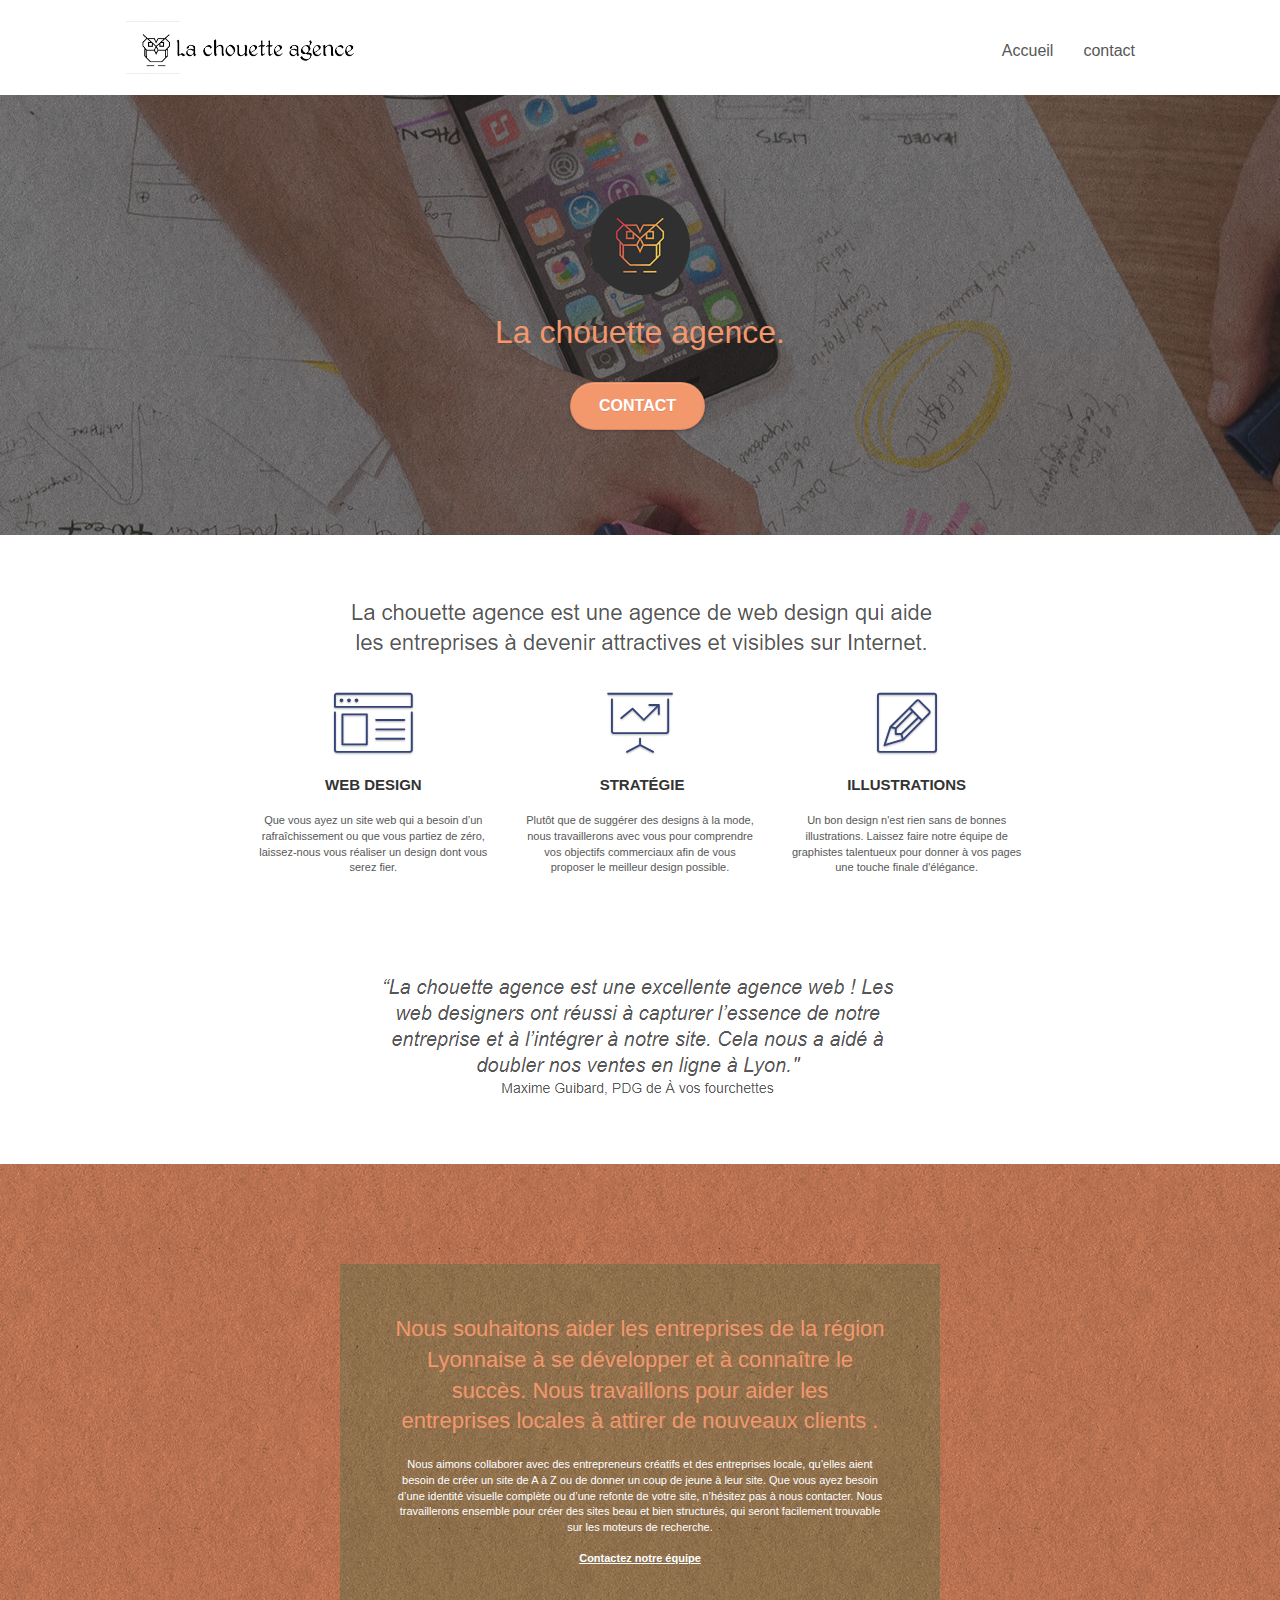
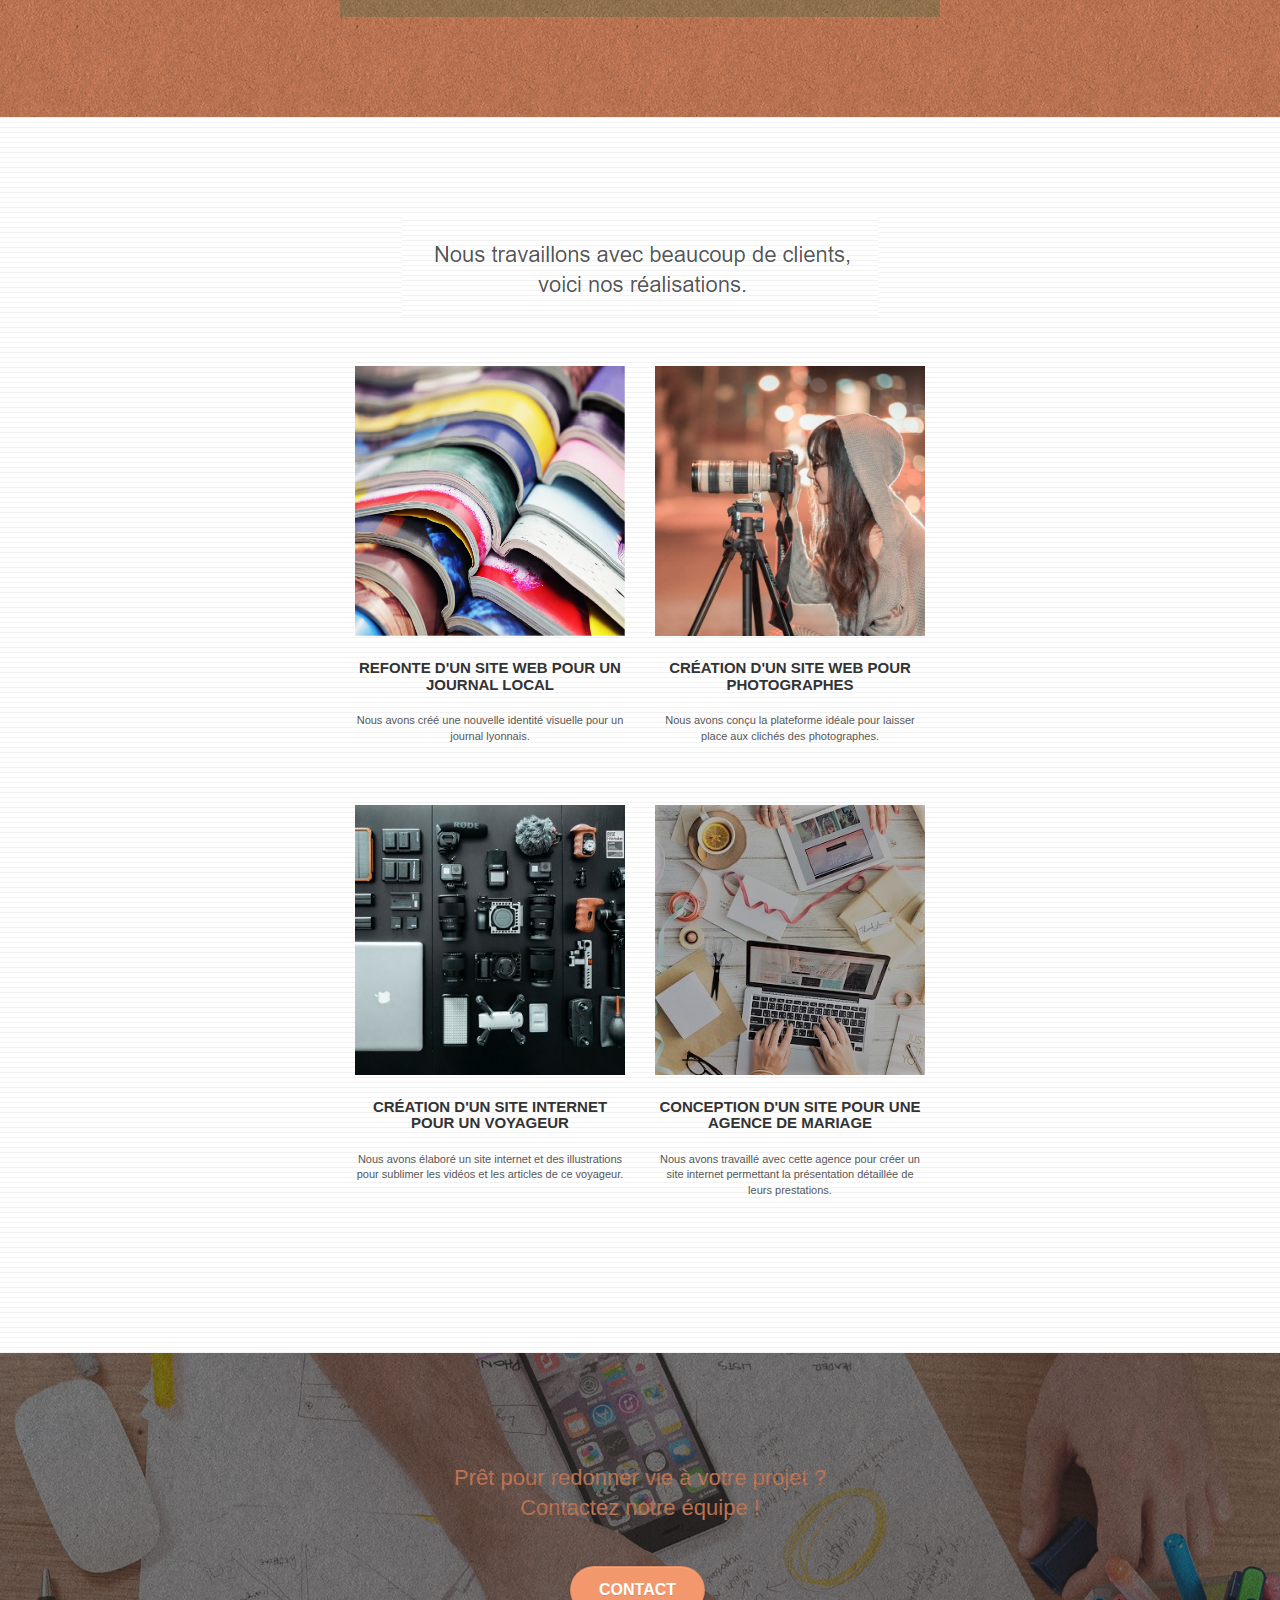
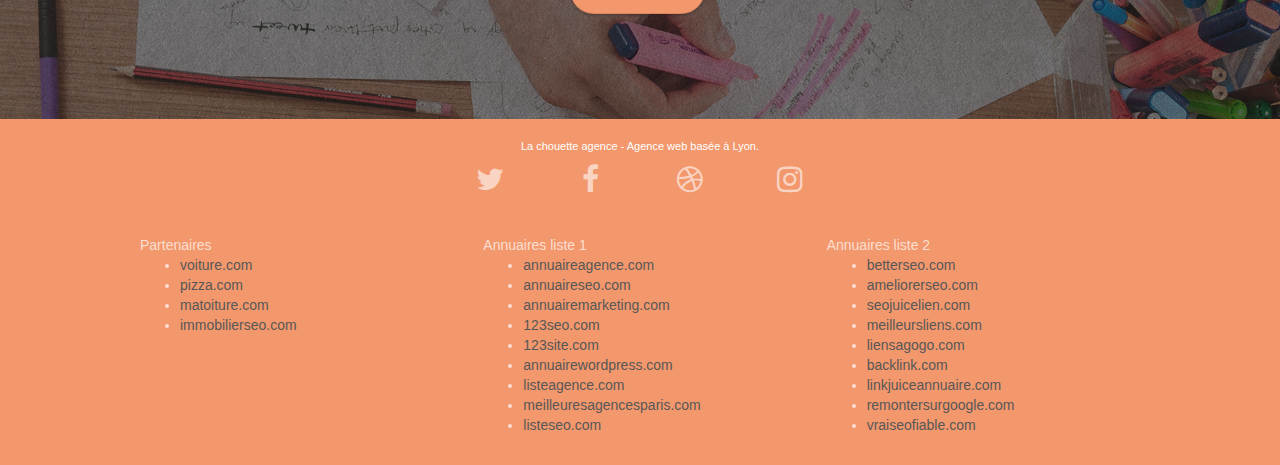
==== index.html @ f4ae2830 "meta title + description changés" ====
<!doctype html>
<html lang="fr">
<head>
	<meta name="robots" content="index, follow">

    <meta charset="utf-8">
	<meta name="keywords" content="entreprise webdesign Lyon, agence web, stratégie web, illustrations, design de site web">
	<meta name="description" content="L'entreprise webdesign de Lyon qui aide les entreprises à devenir attractives et visibles sur internet, grâce à son équipe compétente en webdesign, en stratégie et en illustrations.">
    <meta name="viewport" content="width=device-width, initial-scale=1.0, viewport-fit=cover">
    <link rel="shortcut icon" type="image/png" href="favicon.jpg">
    
	<link rel="stylesheet" type="text/css" href="./css/bootstrap.css">
	<link rel="stylesheet" type="text/css" href="style.css">
	<link rel="stylesheet" type="text/css" href="./css/font-awesome.css">
	<link rel="stylesheet" type="text/css" href="./css/et-line.css">
	
    
	<script src="./js/jquery-2.1.0.js"></script>
	<script src="./js/bootstrap.js"></script>
	<script src="./js/blocs.js"></script>
	<script src="./js/jquery.touchSwipe.js" defer></script>
	<script src="./js/gmaps.js"></script>

    <title>La chouette agence, contacter l'entreprise de webdesign à Lyon</title>

    
<!-- Analytics -->
 
<!-- Analytics END -->
    
</head>
<body>
<!-- Principal conteneur -->
<div class="page-container">
    
<!-- bloc-0 -->
<div class="bloc bgc-white l-bloc " id="bloc-0">
	<div class="container bloc-sm">

		<nav class="navbar row">
			<div class="navbar-header">
				<div class="keywords" style="color:#cccccc;font-size:1px;">Agence web à paris, stratégie web, web design, illustrations, design de site web, site web, web, internet, site internet, site</div>
				<a class="navbar-brand" href="index.html"><img src="img/la-chouette-agence.png" alt="paris web design logo agence web meilleure agence" height="40" /></a>
				<div class="keywords" style="color:#cccccc;font-size:1px;">Agence web à paris, stratégie web, web design, illustrations, design de site web, site web, web, internet, site internet, site</div>
				<button id="nav-toggle" type="button" class="ui-navbar-toggle navbar-toggle" data-toggle="collapse" data-target=".navbar-1">
					<span class="sr-only">Toggle navigation</span><span class="icon-bar"></span><span class="icon-bar"></span><span class="icon-bar"></span>
				</button>
			</div>
			<div class="collapse navbar-collapse navbar-1 special-dropdown-nav">
				<ul class="site-navigation nav navbar-nav">
					<li>
						<a href="index.html">Accueil</a>
					</li>
					<li>
					</li>
					<li>
						<a href="contact.html">contact</a>
					</li>
				</ul>
			</div>
		</nav>
	</div>
</div>
<!-- bloc-0 END -->

<!-- bloc-1-presentation -->
<div class="bloc bgc-dark-slate-blue bg-banniere d-bloc bg-t-edge bloc-bg-texture texture-paper b-parallax" id="bloc-1-hero">
	<div class="container bloc-lg">
		<div class="row tight-width-whitespace">
			<div class="col-sm-12">
				<img src="img/logo.png" class="center-block image-resize-mode" width="100" alt="La chouette agence, agence web paris, création logo paris" />
				<h1 class="text-center hero-bloc-text tc-white ">
					La chouette agence.
				</h1>
				<div class="text-center">
					<a href="contact.html" class="btn btn-lg btn-clean btn-rd cta-hero btn-atomic-tangerine" id="cta-hero">Contact</a>
				</div>
			</div>
		</div>
	</div>
</div>
<!-- bloc-1-presentation END -->

<!-- bloc-2-services -->
<div class="bloc bgc-white l-bloc" id="bloc-2-services">
	<div class="container bloc-md">
		<div class="row">
			<div class="col-sm-12 text-center">
				<img alt="agence web, agence web paris, web design paris, stratégie web" src="img/title.png" />
			</div>
		</div>
		<div class="row voffset-lg med-width-whitespace">
			<div class="col-sm-4">
				<div class="text-center">
					<span class="et-icon-browser sm-shadow icon-dark-slate-blue icons icon-lg"></span>
				</div>
				<h3 class="mg-md text-center">
					Web design
				</h3>
				<p class="text-center ">
					Que vous ayez un site web qui a besoin d&rsquo;un rafraîchissement ou que vous partiez de zéro, laissez-nous vous réaliser un design dont vous serez fier.
				</p>
			</div>
			<div class="col-sm-4">
				<div class="text-center">
					<span class="et-icon-presentation sm-shadow icon-dark-slate-blue icons icon-lg"></span>
				</div>
				<h3 class="mg-md text-center">
					&nbsp;Stratégie
				</h3>
				<p class="text-center ">
					Plutôt que de suggérer des designs à la mode, nous travaillerons avec vous pour comprendre vos objectifs commerciaux afin de vous proposer le meilleur design possible.<br>
				</p>
			</div>
			<div class="col-sm-4">
				<div class="text-center">
					<span class="et-icon-edit sm-shadow icon-dark-slate-blue icons icon-lg"></span>
				</div>
				<h3 class="mg-md text-center">
					Illustrations
				</h3>
				<p class="text-center ">
					Un bon design n'est rien sans de bonnes illustrations. Laissez faire notre équipe de graphistes talentueux pour donner à vos pages une touche finale d'élégance.
				</p>
			</div>
		</div>
		<div class="row voffset-lg voffset">
			<div class="col-xs-12 col-md-8 col-md-offset-2 text-center">
				<img alt="agence web, agence web paris, web design paris, stratégie web" src="img/citation.png" />

			</div>
		</div>
	</div>
</div>
<!-- bloc-2-services END -->

<!-- bloc-3-what-i-do -->
<div class="bloc tc-white bgc-atomic-tangerine bg-presentation d-bloc bloc-bg-texture texture-paper b-parallax" id="bloc-3-what-i-do">
	<div class="container bloc-lg">
		<div class="row tight-width-whitespace black-background">
			<div class="col-sm-12">
				<h2 class="mg-md text-center tc-white">
					Nous souhaitons aider les entreprises de la région Lyonnaise à se développer et à connaître le succès. Nous travaillons pour aider les entreprises locales à attirer de nouveaux clients .<br>
				</h2>
				<p class="text-center white">
					Nous aimons collaborer avec des entrepreneurs créatifs et des entreprises locale, qu’elles aient besoin de créer un site de A à Z ou de donner un coup de jeune à leur site. Que vous ayez besoin d’une identité visuelle complète ou d’une refonte de votre site, n’hésitez pas à nous contacter. Nous travaillerons ensemble pour créer des sites beau et bien structurés, qui seront facilement trouvable sur les moteurs de recherche. <br><br><a class="ltc-white bold-link" href="contact.html">Contactez notre équipe</a><br>
				</p>
			</div>
		</div>
	</div>
</div>
<!-- bloc-3-what-i-do END -->

<!-- bloc-4-portfolio -->
<div class="bloc bgc-white bg-lines-h2-bg bg-repeat l-bloc" id="bloc-4-portfolio">
	<div class="container bloc-lg">
		<div class="row">
			<div class="col-sm-12 text-center">
				<img alt="agence web, agence web paris, web design paris, stratégie web" src="img/title2.png" />
			</div>
		</div>
		<div class="row tight-width-whitespace portfolio-row">
			<div class="col-sm-6">
				<a href="#" data-lightbox="img/1.jpg" data-gallery-id="gallery-1" data-caption="Refonte d'un site web pour un journal local" data-frame="snapshot-lb"><img src="img/1.jpg" alt="paris web design logo agence web meilleure agence et refonte site web journal" class="img-responsive portfolio-thumb" /></a>
				<h3 class="mg-md text-center">
					Refonte d'un site web pour un journal local
				</h3>
				<p class="text-center">
					Nous avons créé une nouvelle identité visuelle pour un journal lyonnais.
				</p>
			</div>
			<div class="col-sm-6">
				<a href="#" data-lightbox="img/2.jpg" data-gallery-id="gallery-1" data-caption="Création d'un site web pour photographes" data-frame="snapshot-lb"><img src="img/2.jpg" class="img-responsive portfolio-thumb" alt="paris web design logo agence web meilleure agence, Création d'un site web pour photographes" /></a>
				<h3 class="mg-md text-center">
					Création d'un site web pour photographes
				</h3>
				<p class="text-center">
					Nous avons conçu la plateforme idéale pour laisser place aux clichés des photographes.
				</p>
			</div>
		</div>
		<div class="row tight-width-whitespace portfolio-row">
			<div class="col-sm-6">
				<a href="#" data-lightbox="img/3.bmp" data-gallery-id="gallery-1" data-caption="Création d'un site internet pour un voyageur" data-frame="snapshot-lb"><img src="img/3.bmp" class="img-responsive portfolio-thumb" alt="paris web design logo agence web meilleure agence, Création d'un site web pour voyageur"/></a>
				<h3 class="mg-md text-center">
					Création d'un site internet pour un voyageur
				</h3>
				<p class="text-center">
					Nous avons élaboré un site internet et des illustrations pour sublimer les vidéos et les articles de ce voyageur.
				</p>
			</div>
			<div class="col-sm-6">
				<a href="#" data-lightbox="img/4.bmp" data-gallery-id="gallery-1" data-caption="Conception d'un site pour une agence de mariage" data-frame="snapshot-lb"><img src="img/4.bmp" class="img-responsive portfolio-thumb" alt="paris web design logo agence web meilleure agence, Création d'un site web pour agence de mariage" /></a>
				<h3 class="mg-md text-center">
					Conception d'un site pour une agence de mariage
				</h3>
				<p class="text-center">
					Nous avons travaillé avec cette agence pour créer un site internet permettant la présentation détaillée de leurs prestations.
				</p>
			</div>
		</div>
	</div>
</div>
<!-- bloc-4-portfolio END -->

<!-- bloc-5-cta -->
<div class="bloc bgc-dark-slate-blue bg-banniere d-bloc bloc-bg-texture texture-paper" id="bloc-5-cta">
	<div class="container bloc-lg">
		<div class="row">
			<h2 class="mg-md text-center tc-white">
				Prêt pour redonner vie à votre projet ?<br>Contactez notre équipe !
			</h2>
			<div class="col-sm-12 text-center">
				<a href="contact.html" class="btn btn-atomic-tangerine btn-clean btn-rd btn-lg cta-hero">Contact</a>
			</div>
		</div>
	</div>
</div>
<!-- bloc-5-cta END -->

<!-- Footer - bloc-8 -->
<div class="bloc bgc-atomic-tangerine d-bloc" id="bloc-8">
	<div class="container bloc-sm">
		<div class="row">
			<div class="col-sm-12">
				<p class="text-center white">
					La chouette agence - Agence web basée à Lyon.<br>
				</p>
				<div class="row row-no-gutters social">
					<div class="col-sm-3">
						<div class="text-center">
							<a class="social" href="index.html"><span class="fa fa-twitter icon-md"></span></a>
						</div>
					</div>
					<div class="col-sm-3">
						<div class="text-center">
							<a class="social" href="index.html"><span class="fa fa-facebook icon-md"></span></a>
						</div>
					</div>
					<div class="col-sm-3">
						<div class="text-center">
							<a class="social" href="index.html"><span class="fa fa-dribbble icon-md"></span></a>
						</div>
					</div>
					<div class="col-sm-3">
						<div class="text-center">
							<a class="social" href="index.html"><span class="fa fa-instagram icon-md"></span></a>
						</div>
					</div>
					<div class="keywords" style="color:#F3976C;">Agence web à paris, stratégie web, web design, illustrations, design de site web, site web, web, internet, site internet, site</div>
				</div>
				<div class="row">
					<div class="col-sm-4">
						Partenaires
							<ul>
								<li><a href="voiture.com">voiture.com</a></li>
								<li><a href="pizza.com">pizza.com</a></li>
								<li><a href="matoiture.com">matoiture.com</a></li>
								<li><a href="immobilierseo.com">immobilierseo.com</a></li>
							</ul>		
					</div>
					<div class="col-sm-4">
						Annuaires liste 1
						<ul>
							<li><a href="annuaireagence.com">annuaireagence.com</a></li>
							<li><a href="annuaireseo.com">annuaireseo.com</a></li>
							<li><a href="annuairemarketing.com">annuairemarketing.com</a></li>
							<li><a href="123seoture.com">123seo.com</a></li>
							<li><a href="123site.com">123site.com</a></li>
							<li><a href="annuairewordpress.com">annuairewordpress.com</a></li>
							<li><a href="listeagence.com">listeagence.com</a></li>
							<li><a href="meilleuresagencesparis.com">meilleuresagencesparis.com</a></li>
							<li><a href="listeseo.com">listeseo.com</a></li>
						</ul>
					</div>
					<div class="col-sm-4">
						Annuaires liste 2
						<ul>
							<li><a href="betterseo.com">betterseo.com</a></li>
							<li><a href="ameliorerseo.com">ameliorerseo.com</a></li>
							<li><a href="seojuicelien.com">seojuicelien.com</a></li>
							<li><a href="meilleursliens.com">meilleursliens.com</a></li>
							<li><a href="liensagogo.com">liensagogo.com</a></li>
							<li><a href="backlink.com">backlink.com</a></li>
							<li><a href="linkjuiceannuaire.com">linkjuiceannuaire.com</a></li>
							<li><a href="remontersurgoogle.com">remontersurgoogle.com</a></li>
							<li><a href="vraiseofiable.com">vraiseofiable.com</a></li>
						</ul>
					</div>
				</div>
			</div>
		</div>
	</div>
</div>
<!-- Footer - bloc-8 END -->

</div>
<!-- Principal conteneur END -->
    

</body>
</html>
---- style.css ----
body {
    margin: 0;
    padding: 0;
    background: #FFF;
    overflow-x: hidden;
    -webkit-font-smoothing: antialiased;
    -moz-osx-font-smoothing: grayscale;
}

a,
button {
    transition: all .3s ease-in-out;
    outline: none!important;
}

a:hover {
    text-decoration: none;
    cursor: pointer;
}

#page-loading-blocs-notifaction {
    position: fixed;
    top: 0;
    bottom: 0;
    width: 100%;
    z-index: 100000;
    background: #FFFFFF url("img/pageload-spinner.gif") no-repeat center center;
}

.bloc {
    width: 100%;
    clear: both;
    background: 50% 50% no-repeat;
    padding: 0 50px;
    -webkit-background-size: cover;
    -moz-background-size: cover;
    -o-background-size: cover;
    background-size: cover;
    position: relative;
}

.bloc .container {
    padding-left: 0;
    padding-right: 0;
}

.bloc-lg {
    padding: 100px 50px;
}

.bloc-md {
    padding: 50px;
}

.bloc-sm {
    padding: 20px 50px;
}

.bg-center,
.bg-l-edge,
.bg-r-edge,
.bg-t-edge,
.bg-b-edge,
.bg-tl-edge,
.bg-bl-edge,
.bg-tr-edge,
.bg-br-edge,
.bg-repeat {
    -webkit-background-size: auto!important;
    -moz-background-size: auto!important;
    -o-background-size: auto!important;
    background-size: auto!important;
}

.bg-repeat {
    background: repeat;
}

.bg-t-edge {
    background: top no-repeat;
}

.bloc-bg-texture::before {
    content: "";
    background-size: 2px 2px;
    position: absolute;
    top: 0;
    bottom: 0;
    left: 0;
    right: 0;
}

.texture-paper::before {
    background: url("img/texture-paper.png");
    background-size: 280px 280px;
}

.b-parallax {
    background-attachment: fixed;
}

.d-bloc {
    color: rgba(255, 255, 255, .7);
}

.d-bloc button:hover {
    color: rgba(255, 255, 255, .9);
}

.d-bloc .icon-round,
.d-bloc .icon-square,
.d-bloc .icon-rounded,
.d-bloc .icon-semi-rounded-a,
.d-bloc .icon-semi-rounded-b {
    border-color: rgba(255, 255, 255, .9);
}

.d-bloc .divider-h span {
    border-color: rgba(255, 255, 255, .2);
}

.d-bloc .a-btn,
.d-bloc .navbar a,
.d-bloc .navbar-brand,
.d-bloc a .icon-sm,
.d-bloc a .icon-md,
.d-bloc a .icon-lg,
.d-bloc a .icon-xl,
.d-bloc h1 a,
.d-bloc h2 a,
.d-bloc h3 a,
.d-bloc h4 a,
.d-bloc h5 a,
.d-bloc h6 a,
.d-bloc p a {
    color: rgba(255, 255, 255, .6);
}

.d-bloc .a-btn:hover,
.d-bloc .navbar a:hover,
.d-bloc .navbar-brand:hover,
.d-bloc a:hover .icon-sm,
.d-bloc a:hover .icon-md,
.d-bloc a:hover .icon-lg,
.d-bloc a:hover .icon-xl,
.d-bloc h1 a:hover,
.d-bloc h2 a:hover,
.d-bloc h3 a:hover,
.d-bloc h4 a:hover,
.d-bloc h5 a:hover,
.d-bloc h6 a:hover,
.d-bloc p a:hover {
    color: rgba(255, 255, 255, 1);
}

.d-bloc .navbar-toggle .icon-bar {
    background: rgba(255, 255, 255, 1);
}

.d-bloc .btn-wire,
.d-bloc .btn-wire:hover {
    color: rgba(255, 255, 255, 1);
    border-color: rgba(255, 255, 255, 1);
}

.d-bloc .panel {
    color: rgba(0, 0, 0, .5);
}

.d-bloc .panel button:hover {
    color: rgba(0, 0, 0, .7);
}

.d-bloc .panel icon {
    border-color: rgba(0, 0, 0, .7);
}

.d-bloc .panel .divider-h span {
    border-color: rgba(0, 0, 0, .1);
}

.d-bloc .panel .a-btn {
    color: rgba(0, 0, 0, .6);
}

.d-bloc .panel .a-btn:hover {
    color: rgba(0, 0, 0, 1);
}

.d-bloc .panel .btn-wire,
.d-bloc .panel .btn-wire:hover {
    color: rgba(0, 0, 0, .7);
    border-color: rgba(0, 0, 0, .3);
}

.d-bloc .panel,
.l-bloc {
    color: rgba(0, 0, 0, .5);
}

.d-bloc .panel button:hover,
.l-bloc button:hover {
    color: rgba(0, 0, 0, .7);
}

.l-bloc .icon-round,
.l-bloc .icon-square,
.l-bloc .icon-rounded,
.l-bloc .icon-semi-rounded-a,
.l-bloc .icon-semi-rounded-b {
    border-color: rgba(0, 0, 0, .7);
}

.d-bloc .panel .divider-h span,
.l-bloc .divider-h span {
    border-color: rgba(0, 0, 0, .1);
}

.d-bloc .panel .a-btn,
.l-bloc .a-btn,
.l-bloc .navbar a,
.l-bloc .navbar-brand,
.l-bloc a .icon-sm,
.l-bloc a .icon-md,
.l-bloc a .icon-lg,
.l-bloc a .icon-xl,
.l-bloc h1 a,
.l-bloc h2 a,
.l-bloc h3 a,
.l-bloc h4 a,
.l-bloc h5 a,
.l-bloc h6 a,
.l-bloc p a {
    color: rgba(0, 0, 0, .6);
}

.d-bloc .panel .a-btn:hover,
.l-bloc .a-btn:hover,
.l-bloc .navbar a:hover,
.l-bloc .navbar-brand:hover,
.l-bloc a:hover .icon-sm,
.l-bloc a:hover .icon-md,
.l-bloc a:hover .icon-lg,
.l-bloc a:hover .icon-xl,
.l-bloc h1 a:hover,
.l-bloc h2 a:hover,
.l-bloc h3 a:hover,
.l-bloc h4 a:hover,
.l-bloc h5 a:hover,
.l-bloc h6 a:hover,
.l-bloc p a:hover {
    color: rgba(0, 0, 0, 1);
}

.l-bloc .navbar-toggle .icon-bar {
    color: rgba(0, 0, 0, .6);
}

.d-bloc .panel .btn-wire,
.d-bloc .panel .btn-wire:hover,
.l-bloc .btn-wire,
.l-bloc .btn-wire:hover {
    color: rgba(0, 0, 0, .7);
    border-color: rgba(0, 0, 0, .3);
}

.voffset {
    margin-top: 30px;
}

.voffset-lg {
    margin-top: 80px;
}

.row-no-gutters {
    margin-right: 0;
    margin-left: 0;
}

.row.row-no-gutters > [class^="col-"],
.row.row-no-gutters > [class*=" col-"] {
    padding-right: 0;
    padding-left: 0;
}

#bloc-1-hero h1 {
    font-size: 32px;
}

.navbar {
    margin-bottom: 0;
    z-index: 1;
}

.navbar-brand {
    height: auto;
    padding: 3px 15px;
    font-size: 25px;
    font-weight: normal;
    font-weight: 600;
    line-height: 44px;
}

.navbar-brand img {
    max-height: 200px;
    margin: 0 5px 0 0;
    display: inline;
}

.navbar-brand img[src$=svg] {
    min-width: 100px;
}

.nav-center .navbar-brand img {
    margin: 0;
}

.navbar .nav {
    padding-top: 2px;
    margin-right: -16px;
    float: right;
    z-index: 1;
}

.nav > li {
    float: left;
    margin-top: 4px;
    font-size: 16px;
}

.navbar-nav .open .dropdown-menu > li > a {
    text-align: inherit;
}

.nav > li a:hover,
.nav > li a:focus {
    background: transparent;
}

.navbar-toggle {
    margin: 10px 10px 0 0;
    border: 0px;
}

.navbar-toggle:hover {
    background: transparent!important;
}

.navbar-toggle .icon-bar {
    background-color: rgba(0, 0, 0, .5);
    width: 26px;
}

.nav-invert .navbar .nav {
    float: left;
}

.nav-invert .navbar-header,
.nav-invert .navbar-brand {
    float: right;
    position: relative;
    z-index: 2;
}

@media (min-width: 768px) {
    .site-navigation {
        position: absolute;
        top: 50%;
        right: 20px;
        transform: translate(0, -50%);
        -webkit-transform: translateY(-50%);
    }
    .nav > li .dropdown-menu a,
    .nav > li .dropdown-menu a:hover {
        color: #484848;
    }
    .nav-invert .site-navigation {
        left: 0;
        right: 0;
    }
    .nav-center {
        text-align: center;
    }
    .nav-center .navbar-header {
        width: 100%;
    }
    .nav-center .navbar-header,
    .nav-center .navbar-brand,
    .nav-center .nav > li {
        float: none;
        display: inline-block;
    }
    .nav-center .site-navigation {
        position: relative;
        width: 100%;
        right: 0;
        margin-right: 0px;
        margin-top: 20px;
    }
    .nav-center.mini-nav .navbar-toggle {
        float: none;
        margin: 10px auto 0;
    }
}

.nav > li > .dropdown a {
    background: none!important;
    display: block;
    padding: 14px 15px;
}

nav .caret {
    margin: 0 5px;
}

.dropdown-menu .dropdown-menu {
    top: -8px;
    left: 100%;
}

.dropdown-menu .dropmenu-flow-right {
    top: 100%;
    left: 0;
    margin-left: -1px;
    border-top-left-radius: 0;
    border-top-right-radius: 0;
}

.dropdown-menu .dropdown span {
    border: 4px solid black;
    border-top-color: transparent;
    border-right-color: transparent;
    border-bottom-color: transparent;
    margin: 6px -5px 0 0!important;
    float: right;
}

.mg-md {
    margin-top: 10px;
    margin-bottom: 20px;
}

.mg-lg {
    margin-top: 10px;
    margin-bottom: 40px;
}

.btn {
    margin: 0 5px 5px 0;
}

.btn.pull-right {
    margin: 0 0 5px 5px;
}

.btn-d,
.btn-d:hover,
.btn-d:focus {
    color: #FFF;
    background: rgba(0, 0, 0, .3);
}

button {
    outline: none!important;
}

.btn-rd {
    border-radius: 40px;
}

.btn-clean {
    border: 1px solid rgba(0, 0, 0, .08);
    border-bottom-color: rgba(0, 0, 0, .1);
    text-shadow: 0 1px 0 rgba(0, 0, 1, .1);
    box-shadow: 0 1px 3px rgba(0, 0, 1, .25), inset 0 1px 0 0 rgba(255, 255, 255, .15);
}

.icon-md {
    font-size: 30px!important;
}

.icon-lg {
    font-size: 60px!important;
}

.sm-shadow {
    text-shadow: 0 1px 2px rgba(0, 0, 0, .3);
}

.panel-sq,
.panel-sq .panel-heading,
.panel-sq .panel-footer {
    border-radius: 0;
}

.panel-rd {
    border-radius: 30px;
}

.panel-rd .panel-heading {
    border-radius: 29px 29px 0 0;
}

.panel-rd .panel-footer {
    border-radius: 0 0 29px 29px;
}

.form-control {
    border-color: rgba(0, 0, 0, .1);
    box-shadow: none;
}

.scrollToTop {
    width: 40px;
    height: 40px;
    position: fixed;
    bottom: 20px;
    right: 20px;
    opacity: 0;
    z-index: 500;
    transition: all .3s ease-in-out;
}

.scrollToTop span {
    margin-top: 6px;
}

.showScrollTop {
    font-size: 14px;
    opacity: 1;
}

a[data-lightbox] {
    position: relative;
    display: block;
    text-align: center;
}

a[data-lightbox]:hover::before {
    content: "+";
    font-family: "HelveticaNeue-Light", "Helvetica Neue Light", "Helvetica Neue", Helvetica, Arial;
    font-size: 32px;
    width: 50px;
    height: 50px;
    margin-left: -25px;
    border-radius: 50%;
    background: rgba(0, 0, 0, .6);
    color: #FFF;
    font-weight: 100;
    z-index: 1;
    position: absolute;
    top: 50%;
    transform: translateY(-50%);
    -webkit-transform: translateY(-50%);
}

a[data-lightbox]:hover img {
    opacity: 0.6;
    -webkit-animation-fill-mode: none;
    animation-fill-mode: none;
}

#lightbox-modal {
    display: flex;
    align-items: center;
}

#lightbox-modal .modal-dialog {
    width: 90%;
    max-width: 900px;
    margin: 0 auto 0;
}

#lightbox-modal .modal-dialog img {
    max-height: 90vh;
    margin: 0 auto;
}

.lightbox-caption {
    padding: 20px;
    color: #FFF;
    background: rgba(0, 0, 0, .5);
    position: absolute;
    left: 15px;
    right: 15px;
    bottom: 5px;
}

.close-lightbox {
    color: #FFF;
    font-size: 30px;
    position: absolute;
    top: 20px;
    right: 20px;
    z-index: 20;
    background: rgba(0, 0, 0, .5);
    border: none;
    line-height: 30px;
    padding: 0 9px 5px;
    opacity: 0.3;
}

.close-lightbox:hover,
.next-lightbox:hover,
.prev-lightbox:hover {
    opacity: 1.0;
    color: #FFF;
}

.next-lightbox,
.prev-lightbox {
    font-size: 20px;
    color: rgba(255, 255, 255, .9);
    background: rgba(0, 0, 0, .5);
    transition: all .2s ease-in-out;
    position: absolute;
    top: 45%;
    z-index: 1;
    opacity: 0.4;
}

.next-lightbox {
    padding: 6px 8px 1px 13px;
    right: 25px;
}

.prev-lightbox {
    padding: 6px 13px 1px 10px;
    left: 25px;
}

.snapshot-lb .modal-body {
    padding-bottom: 45px;
}

.snapshot-lb .lightbox-caption {
    padding: 0;
    color: rgba(0, 0, 0, .5);
    background: none;
}

h1,
h2,
h3,
h4,
h5,
h6,
p,
label,
.btn,
a {
    font-family: "helvetica";
    font-weight: 400;
    color: #575757!important;
}

.container {
    max-width: 1000px;
}

.hero-bloc-text {
    font-size: 38px;
}

.hero-bloc-text-sub {
    font-size: 36px;
}

.statement-bloc-text {
    line-height: 26px;
    font-style: italic;
    font-size: 20px;
    text-align: center;
    font-weight: lighter;
    max-width: 520px;
    margin: auto auto auto auto;
}

p {
    font-size: 11px;
}

.tight-width-whitespace {
    max-width: 600px;
    margin: auto auto auto auto;
}

.h1 {
    font-size: 20px;
    font-family: "Open Sans";
}

.cta-hero {
    margin-top: 22px;
    color: #FFFFFF!important;
    text-transform: uppercase;
    padding: 12px 28px 12px 28px;
    font-size: 16px;
    font-weight: 700;
}

.social {
    max-width: 400px;
    margin: auto auto auto auto;
}

h2 {
    font-size: 22px;
    line-height: 1.4em;
}

h3 {
    font-size: 15px;
    text-transform: uppercase;
    font-weight: 700;
    color: #333333!important;
}

.med-width-whitespace {
    max-width: 800px;
    margin: auto auto auto auto;
    box-shadow: 0px 0px 0px #000000;
}

h1 {
    color: #333333!important;
}

h4 {
    color: #333333!important;
}

.icons {
    margin-bottom: 14px;
    margin-top: 24px;
}

.white {
    color: #FFFFFF!important;
}

.portfolio-thumb {
    margin-bottom: 24px;
}

.portfolio-row {
    margin-bottom: 44px;
    margin-top: 50px;
}

.avatar {
    box-shadow: 0px 4px 9px rgba(0, 0, 0, 0.3);
}

.black-background {
    background-color: rgba(165, 147, 99, 0.7);
    padding: 40px 40px 40px 40px;
}

.bold-link {
    font-weight: 900;
    text-decoration: underline!important;
}

.bgc-white {
    background-color: #FFFFFF;
}

.bgc-dark-slate-blue {
    background-color: #364577;
}

.bgc-atomic-tangerine {
    background-color: #F3976C;
}

.tc-white {
    color: #F3976C!important;
}

.btn-atomic-tangerine {
    background: #F3976C;
    color: #FFFFFF!important;
}

.btn-atomic-tangerine:hover {
    background: #c27956!important;
    color: #FFFFFF!important;
}

.ltc-white {
    color: #FFFFFF!important;
}

.ltc-white:hover {
    color: #cccccc!important;
}

.ltc-atomic-tangerine {
    color: #F3976C!important;
}

.ltc-atomic-tangerine:hover {
    color: #c27956!important;
}

.icon-dark-slate-blue {
    color: #364577!important;
    border-color: #364577!important;
}

.bg-dots-bg {
    background-image: url("img/dots-bg.png");
}

.bg-lines-h2-bg {
    background-image: url("img/lines-h2-bg.png");
}

.bg-banniere {
    background-image: url("img/la-chouette-agence-banniere.jpg");
}

.bg-presentation {
    background-image: url("img/image-de-presentation.bmp");
}

@media (max-width: 1024px) {
    .bloc {
        padding-left: 20px;
        padding-right: 20px;
    }
    .bloc.full-width-bloc,
    .bloc-tile-2.full-width-bloc .container,
    .bloc-tile-3.full-width-bloc .container,
    .bloc-tile-4.full-width-bloc .container {
        padding-left: 0;
        padding-right: 0;
    }
}

@media (max-width: 992px) and (min-width: 768px) {
    .navbar .nav {
        max-width: 80%
    }
    .nav-center.navbar .nav {
        max-width: 100%
    }
}

@media only screen and (min-device-width: 768px) and (max-device-width: 1024px) and (orientation: landscape) {
    .b-parallax {
        background-attachment: scroll;
    }
}

@media only screen and (min-device-width: 1024px) and (max-device-width: 1366px) and (-webkit-min-device-pixel-ratio: 1.5) {
    .b-parallax {
        background-attachment: scroll;
    }
}

@media (max-width: 991px) {
    .container {
        width: 100%;
    }
    .b-parallax {
        background-attachment: scroll;
    }
    .page-container,
    #hero-bloc {
        overflow-x: hidden;
        position: relative;
    }
    .bloc {
        padding-left: constant(safe-area-inset-left);
        padding-right: constant(safe-area-inset-right);
    }
    .bloc-group,
    .bloc-group .bloc {
        display: block;
        width: 100%;
    }
    .bloc-fill-screen .fill-bloc-top-edge,
    .bloc-fill-screen .fill-bloc-bottom-edge {
        padding: 0 20px;
        padding-left: constant(safe-area-inset-left);
        padding-right: constant(safe-area-inset-right);
    }
}

@media (max-width: 767px) {
    .page-container {
        overflow-x: hidden;
        position: relative;
    }
    h1,
    h2,
    h3,
    h4,
    h5,
    h6,
    p,
    #disqus_thread {
        padding-left: 10px!important;
        padding-right: 10px!important;
    }
    .b-parallax {
        background-attachment: scroll;
    }
    .navbar .nav {
        padding-top: 0;
        border-top: 1px solid rgba(0, 0, 0, .2);
        float: none!important;
    }
    .navbar.row {
        margin-left: 0;
        margin-right: 0;
    }
    .site-navigation {
        position: inherit;
        transform: none;
        -webkit-transform: none;
        -ms-transform: none;
    }
    .nav > li {
        margin-top: 0;
        border-bottom: 1px solid rgba(0, 0, 0, .1);
        background: rgba(0, 0, 0, .05);
        text-align: left;
        padding-left: 15px;
        width: 100%;
    }
    .nav > li:hover {
        background: rgba(0, 0, 0, .08);
    }
    .dropdown .dropdown a .caret {
        float: none;
        margin: 5px 0 0 10px!important;
        border: 4px solid black;
        border-bottom-color: transparent;
        border-right-color: transparent;
        border-left-color: transparent;
    }
    #hero-bloc .navbar .nav {
        background: rgba(0, 0, 0, .8);
    }
    #hero-bloc .navbar .nav a {
        color: rgba(255, 255, 255, .6);
    }
    .hero {
        padding: 50px 0;
    }
    .hero-nav {
        left: -1px;
        right: -1px;
    }
    .navbar-collapse {
        padding: 0;
        overflow-x: hidden;
        -webkit-box-shadow: none;
        box-shadow: none;
    }
    .navbar-brand img {
        max-height: 40px;
        width: auto;
    }
    .nav-invert .navbar-header {
        float: none;
        width: 100%;
    }
    .nav-invert .navbar-toggle {
        float: left;
        margin-left: 10px;
    }
    .bloc {
        padding-left: 0;
        padding-right: 0;
    }
    .bloc-xxl,
    .bloc-xl,
    .bloc-lg {
        padding: 40px 0;
    }
    .bloc-sm,
    .bloc-md {
        padding-left: 0;
        padding-right: 0;
    }
    .bloc-tile-2 .container,
    .bloc-tile-3 .container,
    .bloc-tile-4 .container,
    .bloc-fill-screen .fill-bloc-top-edge,
    .bloc-fill-screen .fill-bloc-bottom-edge {
        padding-left: 0;
        padding-right: 0;
    }
    .a-block {
        padding: 0 10px;
    }
    .btn-dwn {
        display: none;
    }
    .voffset {
        margin-top: 5px;
    }
    .voffset-md {
        margin-top: 20px;
    }
    .voffset-lg {
        margin-top: 30px;
    }
    form {
        padding: 5px;
    }
    .close-lightbox {
        display: inline-block;
    }
    .blocsapp-device-iphone5 {
        background-size: 216px 425px;
        padding-top: 60px;
        width: 216px;
        height: 425px;
    }
    .blocsapp-device-iphone5 img {
        width: 180px;
        height: 320px;
    }
}

@media (max-width: 400px) {
    .bloc {
        padding-left: 0;
        padding-right: 0;
    }
}

@media (max-width: 767px) {
    .bloc-mob-center-text {
        text-align: center;
    }
}
---- css/et-line.css ----
@font-face {
    font-family: et-line;
    src: url(../fonts/et-line.eot);
    src: url(../fonts/et-line.eot?#iefix) format('embedded-opentype'), url(../fonts/et-line.woff) format('woff'), url(../fonts/et-line.ttf) format('truetype'), url(../fonts/et-line.svg#et-line) format('svg');
    font-weight: 400;
    font-style: normal
}

.et-icon-adjustments,
.et-icon-alarmclock,
.et-icon-anchor,
.et-icon-aperture,
.et-icon-attachment,
.et-icon-bargraph,
.et-icon-basket,
.et-icon-beaker,
.et-icon-bike,
.et-icon-book-open,
.et-icon-briefcase,
.et-icon-browser,
.et-icon-calendar,
.et-icon-camera,
.et-icon-caution,
.et-icon-chat,
.et-icon-circle-compass,
.et-icon-clipboard,
.et-icon-clock,
.et-icon-cloud,
.et-icon-compass,
.et-icon-desktop,
.et-icon-dial,
.et-icon-document,
.et-icon-documents,
.et-icon-download,
.et-icon-dribbble,
.et-icon-edit,
.et-icon-envelope,
.et-icon-expand,
.et-icon-facebook,
.et-icon-flag,
.et-icon-focus,
.et-icon-gears,
.et-icon-genius,
.et-icon-gift,
.et-icon-global,
.et-icon-globe,
.et-icon-googleplus,
.et-icon-grid,
.et-icon-happy,
.et-icon-hazardous,
.et-icon-heart,
.et-icon-hotairballoon,
.et-icon-hourglass,
.et-icon-key,
.et-icon-laptop,
.et-icon-layers,
.et-icon-lifesaver,
.et-icon-lightbulb,
.et-icon-linegraph,
.et-icon-linkedin,
.et-icon-lock,
.et-icon-magnifying-glass,
.et-icon-map,
.et-icon-map-pin,
.et-icon-megaphone,
.et-icon-mic,
.et-icon-mobile,
.et-icon-newspaper,
.et-icon-notebook,
.et-icon-paintbrush,
.et-icon-paperclip,
.et-icon-pencil,
.et-icon-phone,
.et-icon-picture,
.et-icon-pictures,
.et-icon-piechart,
.et-icon-presentation,
.et-icon-pricetags,
.et-icon-printer,
.et-icon-profile-female,
.et-icon-profile-male,
.et-icon-puzzle,
.et-icon-quote,
.et-icon-recycle,
.et-icon-refresh,
.et-icon-ribbon,
.et-icon-rss,
.et-icon-sad,
.et-icon-scissors,
.et-icon-scope,
.et-icon-search,
.et-icon-shield,
.et-icon-speedometer,
.et-icon-strategy,
.et-icon-streetsign,
.et-icon-tablet,
.et-icon-target,
.et-icon-telescope,
.et-icon-toolbox,
.et-icon-tools,
.et-icon-tools-2,
.et-icon-trophy,
.et-icon-tumblr,
.et-icon-twitter,
.et-icon-upload,
.et-icon-video,
.et-icon-wallet,
.et-icon-wine {
    font-family: et-line;
    speak: none;
    font-style: normal;
    font-weight: 400;
    font-variant: normal;
    text-transform: none;
    line-height: 1;
    -webkit-font-smoothing: antialiased;
    -moz-osx-font-smoothing: grayscale;
    display: inline-block
}

.et-icon-mobile:before {
    content: "\e000"
}

.et-icon-laptop:before {
    content: "\e001"
}

.et-icon-desktop:before {
    content: "\e002"
}

.et-icon-tablet:before {
    content: "\e003"
}

.et-icon-phone:before {
    content: "\e004"
}

.et-icon-document:before {
    content: "\e005"
}

.et-icon-documents:before {
    content: "\e006"
}

.et-icon-search:before {
    content: "\e007"
}

.et-icon-clipboard:before {
    content: "\e008"
}

.et-icon-newspaper:before {
    content: "\e009"
}

.et-icon-notebook:before {
    content: "\e00a"
}

.et-icon-book-open:before {
    content: "\e00b"
}

.et-icon-browser:before {
    content: "\e00c"
}

.et-icon-calendar:before {
    content: "\e00d"
}

.et-icon-presentation:before {
    content: "\e00e"
}

.et-icon-picture:before {
    content: "\e00f"
}

.et-icon-pictures:before {
    content: "\e010"
}

.et-icon-video:before {
    content: "\e011"
}

.et-icon-camera:before {
    content: "\e012"
}

.et-icon-printer:before {
    content: "\e013"
}

.et-icon-toolbox:before {
    content: "\e014"
}

.et-icon-briefcase:before {
    content: "\e015"
}

.et-icon-wallet:before {
    content: "\e016"
}

.et-icon-gift:before {
    content: "\e017"
}

.et-icon-bargraph:before {
    content: "\e018"
}

.et-icon-grid:before {
    content: "\e019"
}

.et-icon-expand:before {
    content: "\e01a"
}

.et-icon-focus:before {
    content: "\e01b"
}

.et-icon-edit:before {
    content: "\e01c"
}

.et-icon-adjustments:before {
    content: "\e01d"
}

.et-icon-ribbon:before {
    content: "\e01e"
}

.et-icon-hourglass:before {
    content: "\e01f"
}

.et-icon-lock:before {
    content: "\e020"
}

.et-icon-megaphone:before {
    content: "\e021"
}

.et-icon-shield:before {
    content: "\e022"
}

.et-icon-trophy:before {
    content: "\e023"
}

.et-icon-flag:before {
    content: "\e024"
}

.et-icon-map:before {
    content: "\e025"
}

.et-icon-puzzle:before {
    content: "\e026"
}

.et-icon-basket:before {
    content: "\e027"
}

.et-icon-envelope:before {
    content: "\e028"
}

.et-icon-streetsign:before {
    content: "\e029"
}

.et-icon-telescope:before {
    content: "\e02a"
}

.et-icon-gears:before {
    content: "\e02b"
}

.et-icon-key:before {
    content: "\e02c"
}

.et-icon-paperclip:before {
    content: "\e02d"
}

.et-icon-attachment:before {
    content: "\e02e"
}

.et-icon-pricetags:before {
    content: "\e02f"
}

.et-icon-lightbulb:before {
    content: "\e030"
}

.et-icon-layers:before {
    content: "\e031"
}

.et-icon-pencil:before {
    content: "\e032"
}

.et-icon-tools:before {
    content: "\e033"
}

.et-icon-tools-2:before {
    content: "\e034"
}

.et-icon-scissors:before {
    content: "\e035"
}

.et-icon-paintbrush:before {
    content: "\e036"
}

.et-icon-magnifying-glass:before {
    content: "\e037"
}

.et-icon-circle-compass:before {
    content: "\e038"
}

.et-icon-linegraph:before {
    content: "\e039"
}

.et-icon-mic:before {
    content: "\e03a"
}

.et-icon-strategy:before {
    content: "\e03b"
}

.et-icon-beaker:before {
    content: "\e03c"
}

.et-icon-caution:before {
    content: "\e03d"
}

.et-icon-recycle:before {
    content: "\e03e"
}

.et-icon-anchor:before {
    content: "\e03f"
}

.et-icon-profile-male:before {
    content: "\e040"
}

.et-icon-profile-female:before {
    content: "\e041"
}

.et-icon-bike:before {
    content: "\e042"
}

.et-icon-wine:before {
    content: "\e043"
}

.et-icon-hotairballoon:before {
    content: "\e044"
}

.et-icon-globe:before {
    content: "\e045"
}

.et-icon-genius:before {
    content: "\e046"
}

.et-icon-map-pin:before {
    content: "\e047"
}

.et-icon-dial:before {
    content: "\e048"
}

.et-icon-chat:before {
    content: "\e049"
}

.et-icon-heart:before {
    content: "\e04a"
}

.et-icon-cloud:before {
    content: "\e04b"
}

.et-icon-upload:before {
    content: "\e04c"
}

.et-icon-download:before {
    content: "\e04d"
}

.et-icon-target:before {
    content: "\e04e"
}

.et-icon-hazardous:before {
    content: "\e04f"
}

.et-icon-piechart:before {
    content: "\e050"
}

.et-icon-speedometer:before {
    content: "\e051"
}

.et-icon-global:before {
    content: "\e052"
}

.et-icon-compass:before {
    content: "\e053"
}

.et-icon-lifesaver:before {
    content: "\e054"
}

.et-icon-clock:before {
    content: "\e055"
}

.et-icon-aperture:before {
    content: "\e056"
}

.et-icon-quote:before {
    content: "\e057"
}

.et-icon-scope:before {
    content: "\e058"
}

.et-icon-alarmclock:before {
    content: "\e059"
}

.et-icon-refresh:before {
    content: "\e05a"
}

.et-icon-happy:before {
    content: "\e05b"
}

.et-icon-sad:before {
    content: "\e05c"
}

.et-icon-facebook:before {
    content: "\e05d"
}

.et-icon-twitter:before {
    content: "\e05e"
}

.et-icon-googleplus:before {
    content: "\e05f"
}

.et-icon-rss:before {
    content: "\e060"
}

.et-icon-tumblr:before {
    content: "\e061"
}

.et-icon-linkedin:before {
    content: "\e062"
}

.et-icon-dribbble:before {
    content: "\e063"
}
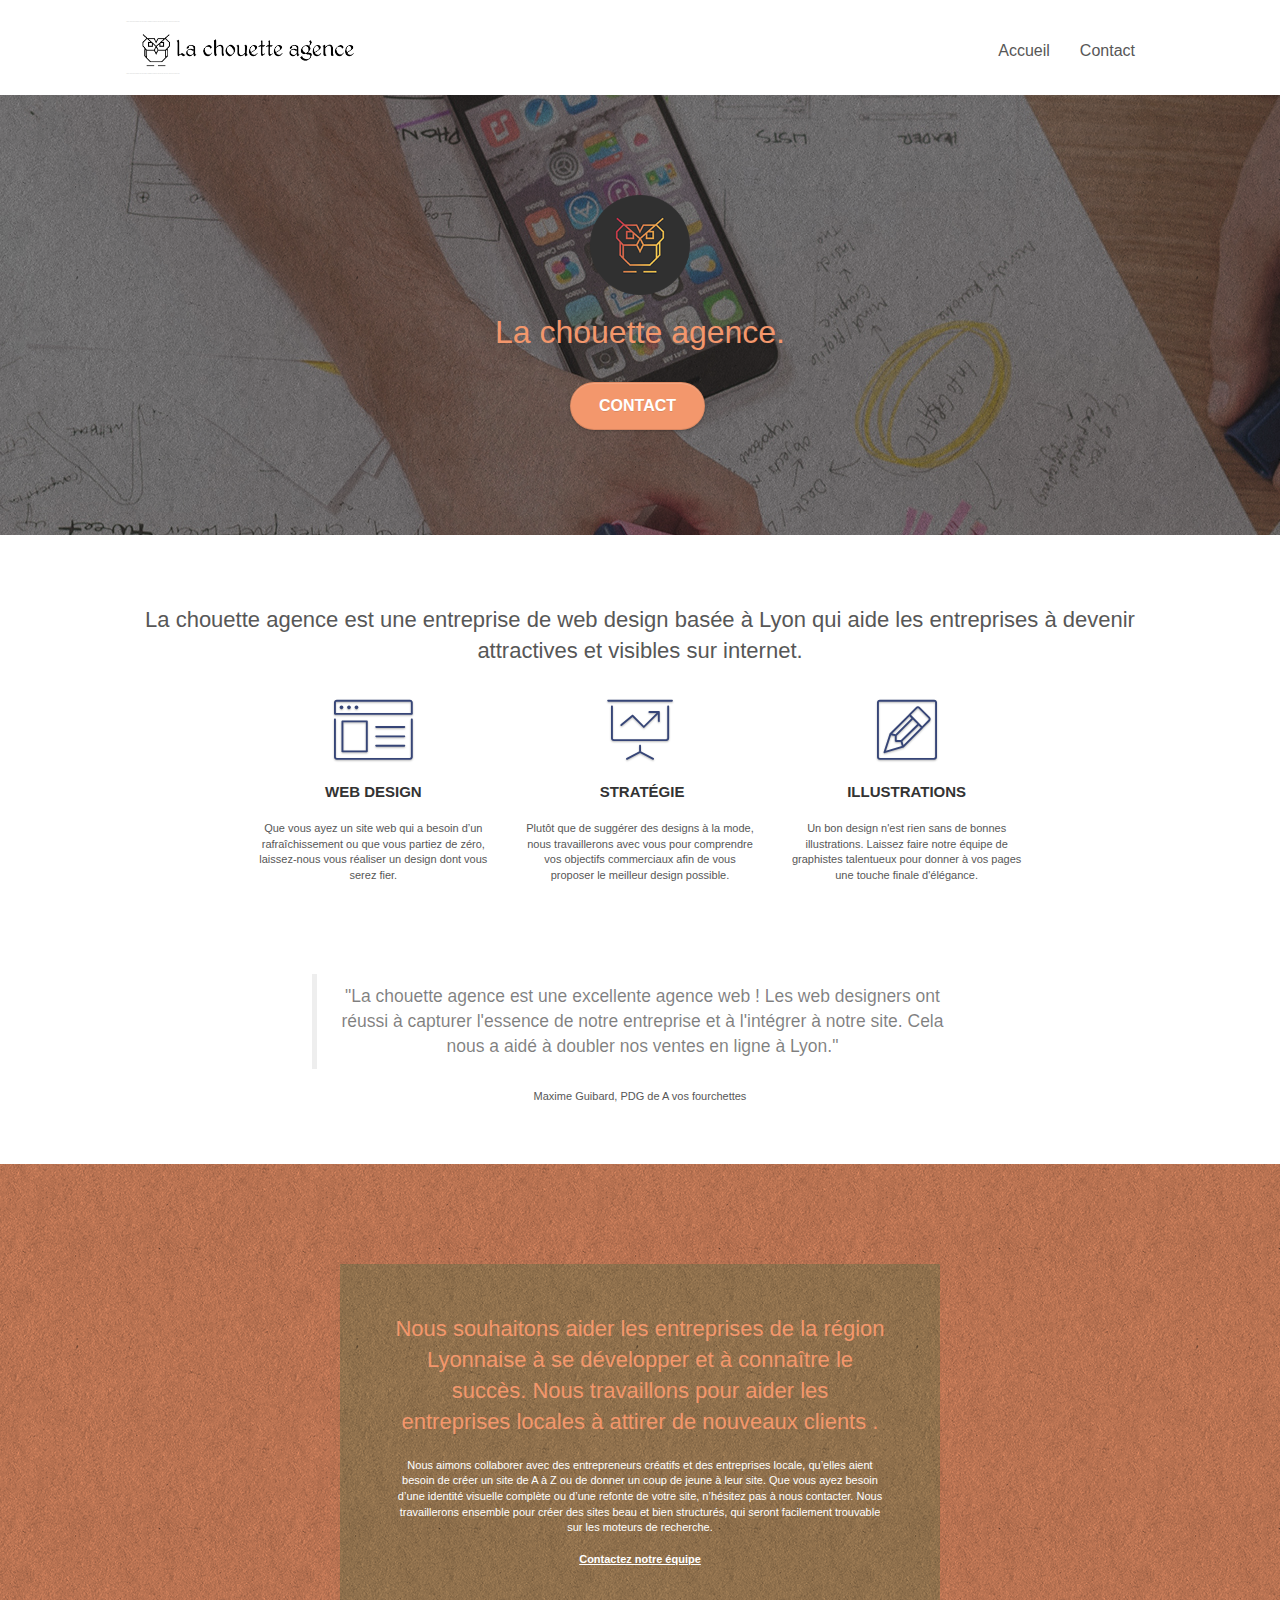
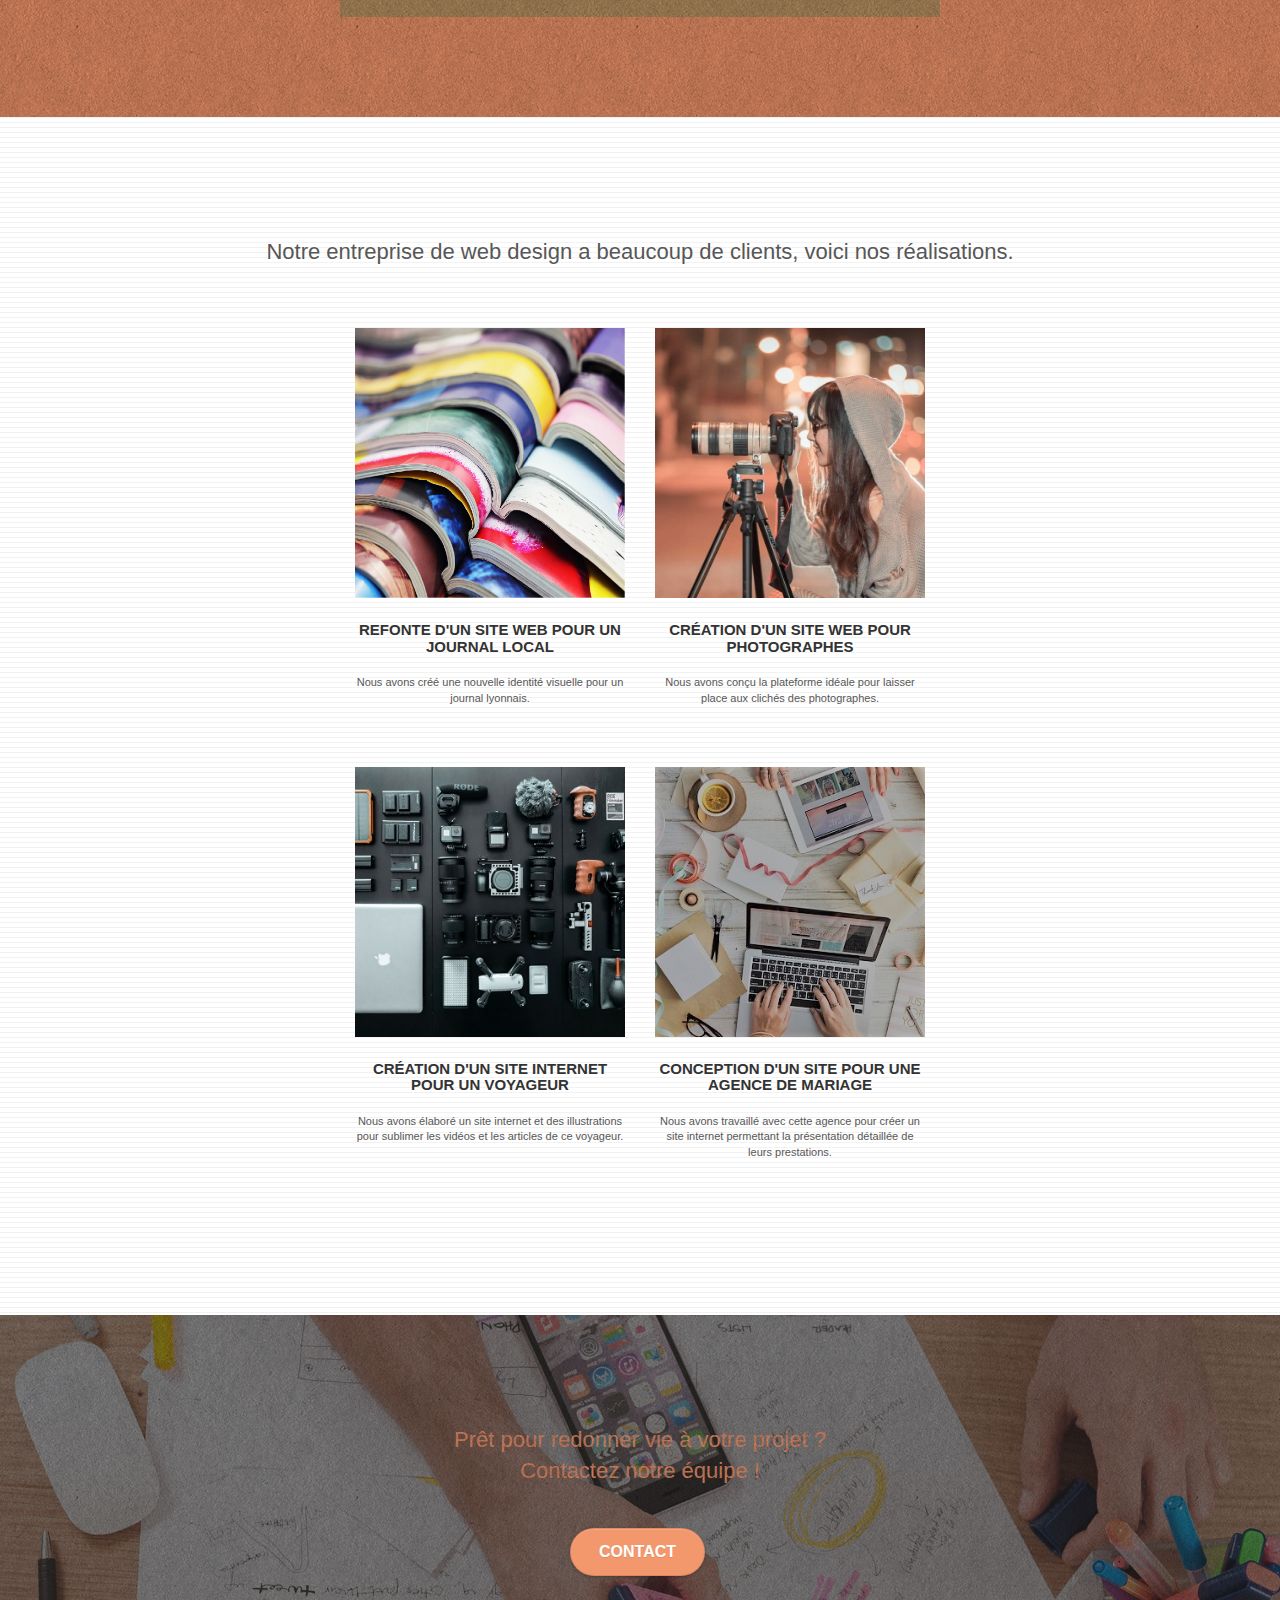
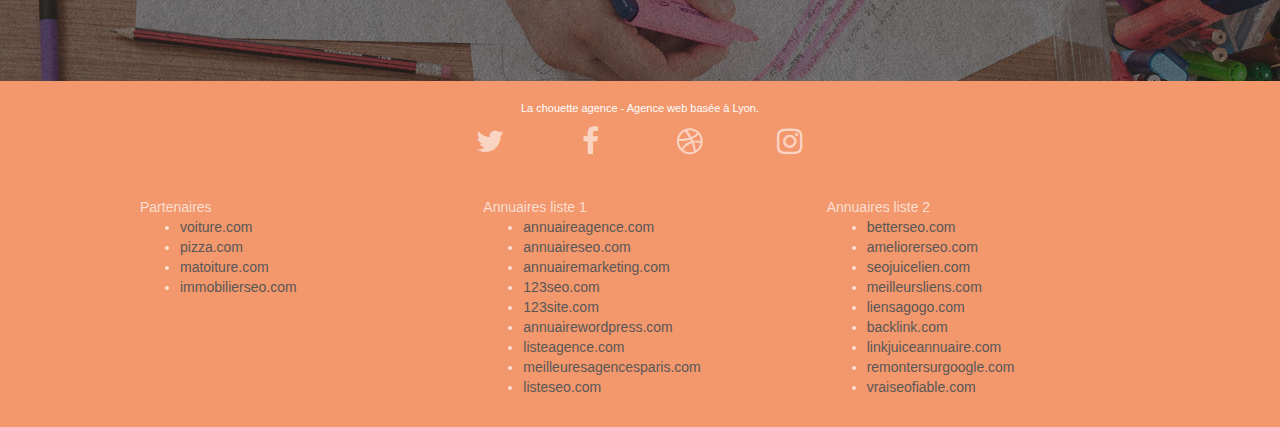
==== commit 95421211: "images avec du texte remplacées" ====
--- a/index.html
+++ b/index.html
@@ -22,11 +22,6 @@
 	<script src="./js/gmaps.js"></script>
 
     <title>La chouette agence, contacter l'entreprise de webdesign à Lyon</title>
-
-    
-<!-- Analytics -->
- 
-<!-- Analytics END -->
     
 </head>
 <body>
@@ -54,7 +49,7 @@
 					<li>
 					</li>
 					<li>
-						<a href="contact.html">contact</a>
+						<a href="contact.html">Contact</a>
 					</li>
 				</ul>
 			</div>
@@ -86,7 +81,9 @@
 	<div class="container bloc-md">
 		<div class="row">
 			<div class="col-sm-12 text-center">
-				<img alt="agence web, agence web paris, web design paris, stratégie web" src="img/title.png" />
+				<h2>
+					La chouette agence est une entreprise de web design basée à Lyon qui aide les entreprises à devenir attractives et visibles sur internet.
+				</h2>
 			</div>
 		</div>
 		<div class="row voffset-lg med-width-whitespace">
@@ -126,8 +123,12 @@
 		</div>
 		<div class="row voffset-lg voffset">
 			<div class="col-xs-12 col-md-8 col-md-offset-2 text-center">
-				<img alt="agence web, agence web paris, web design paris, stratégie web" src="img/citation.png" />
-
+				<blockquote>
+					"La chouette agence est une excellente agence web ! Les web designers ont réussi à capturer l'essence de notre entreprise et à l'intégrer à notre site. Cela nous a aidé à doubler nos ventes en ligne à Lyon."
+				</blockquote>
+				<p>
+					Maxime Guibard, PDG de A vos fourchettes
+				</p>
 			</div>
 		</div>
 	</div>
@@ -156,7 +157,9 @@
 	<div class="container bloc-lg">
 		<div class="row">
 			<div class="col-sm-12 text-center">
-				<img alt="agence web, agence web paris, web design paris, stratégie web" src="img/title2.png" />
+				<h2>
+					Notre entreprise de web design a beaucoup de clients, voici nos réalisations.
+				</h2>
 			</div>
 		</div>
 		<div class="row tight-width-whitespace portfolio-row">
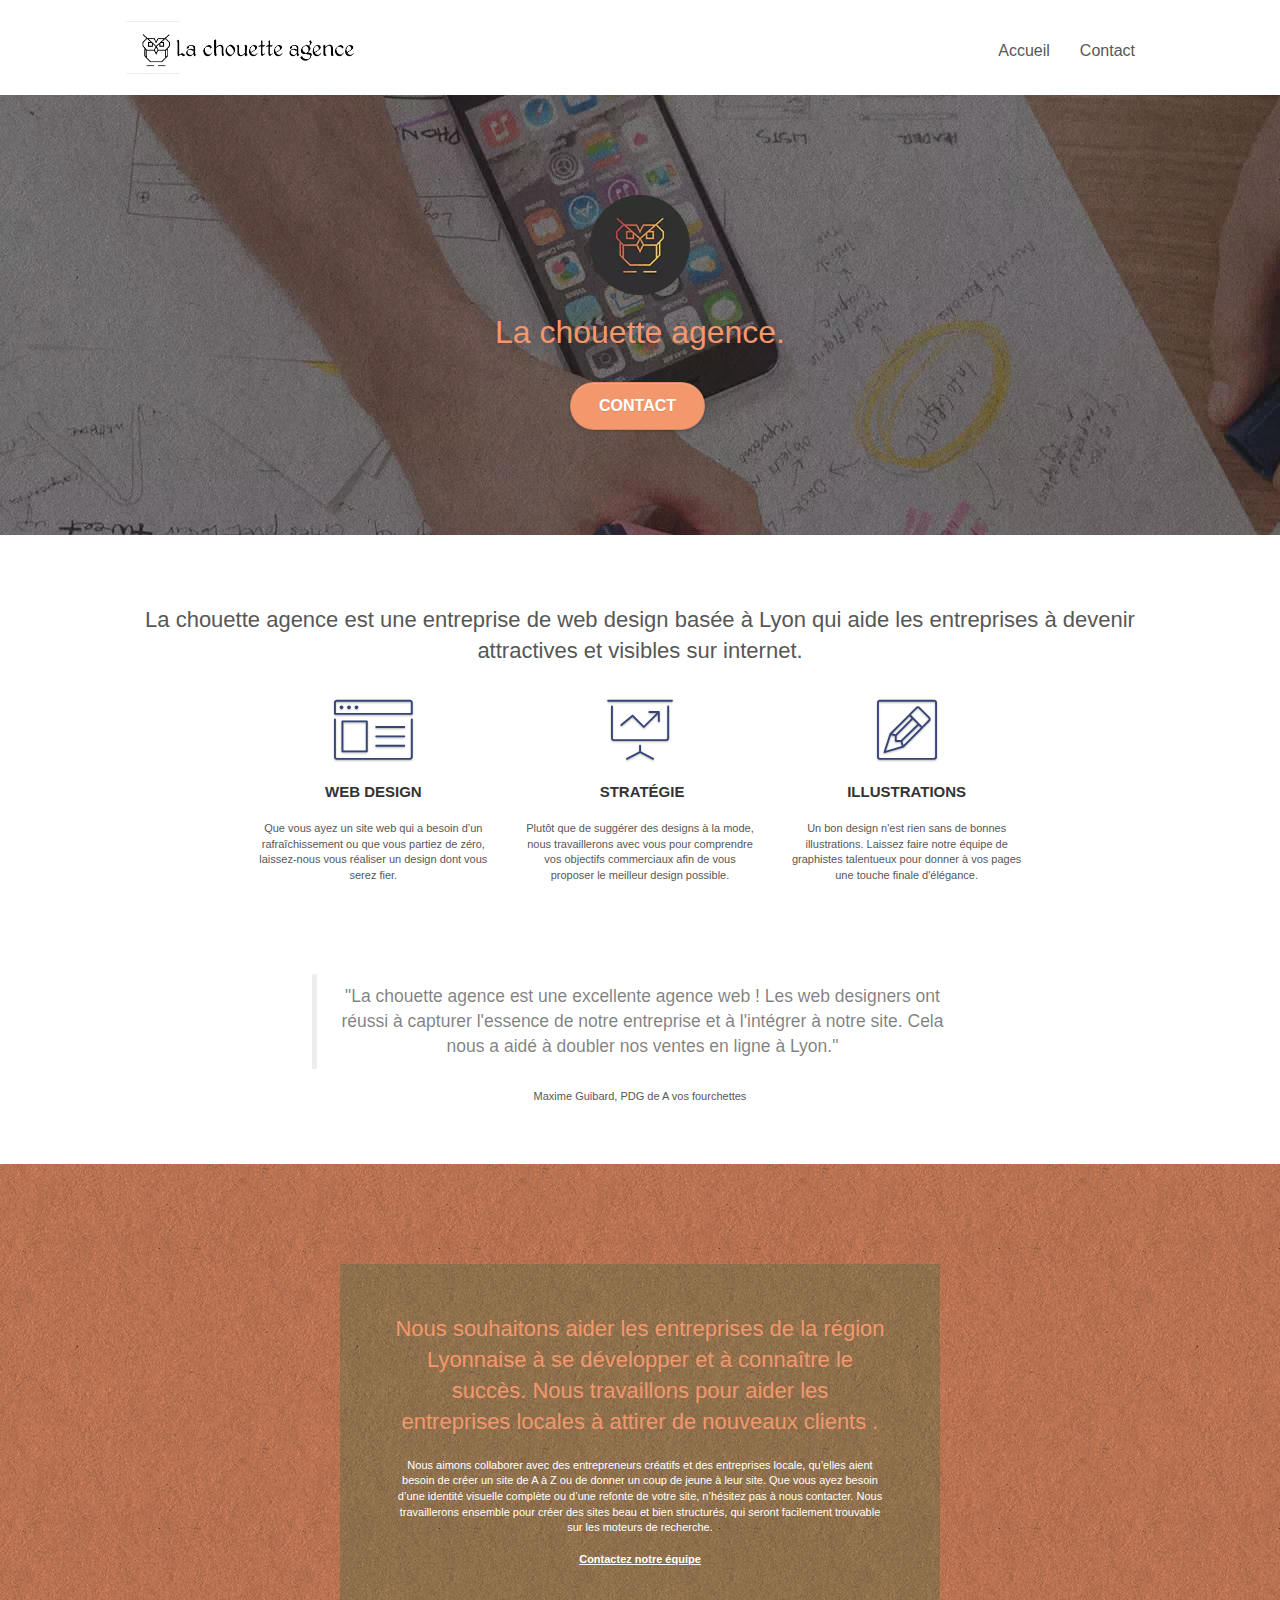
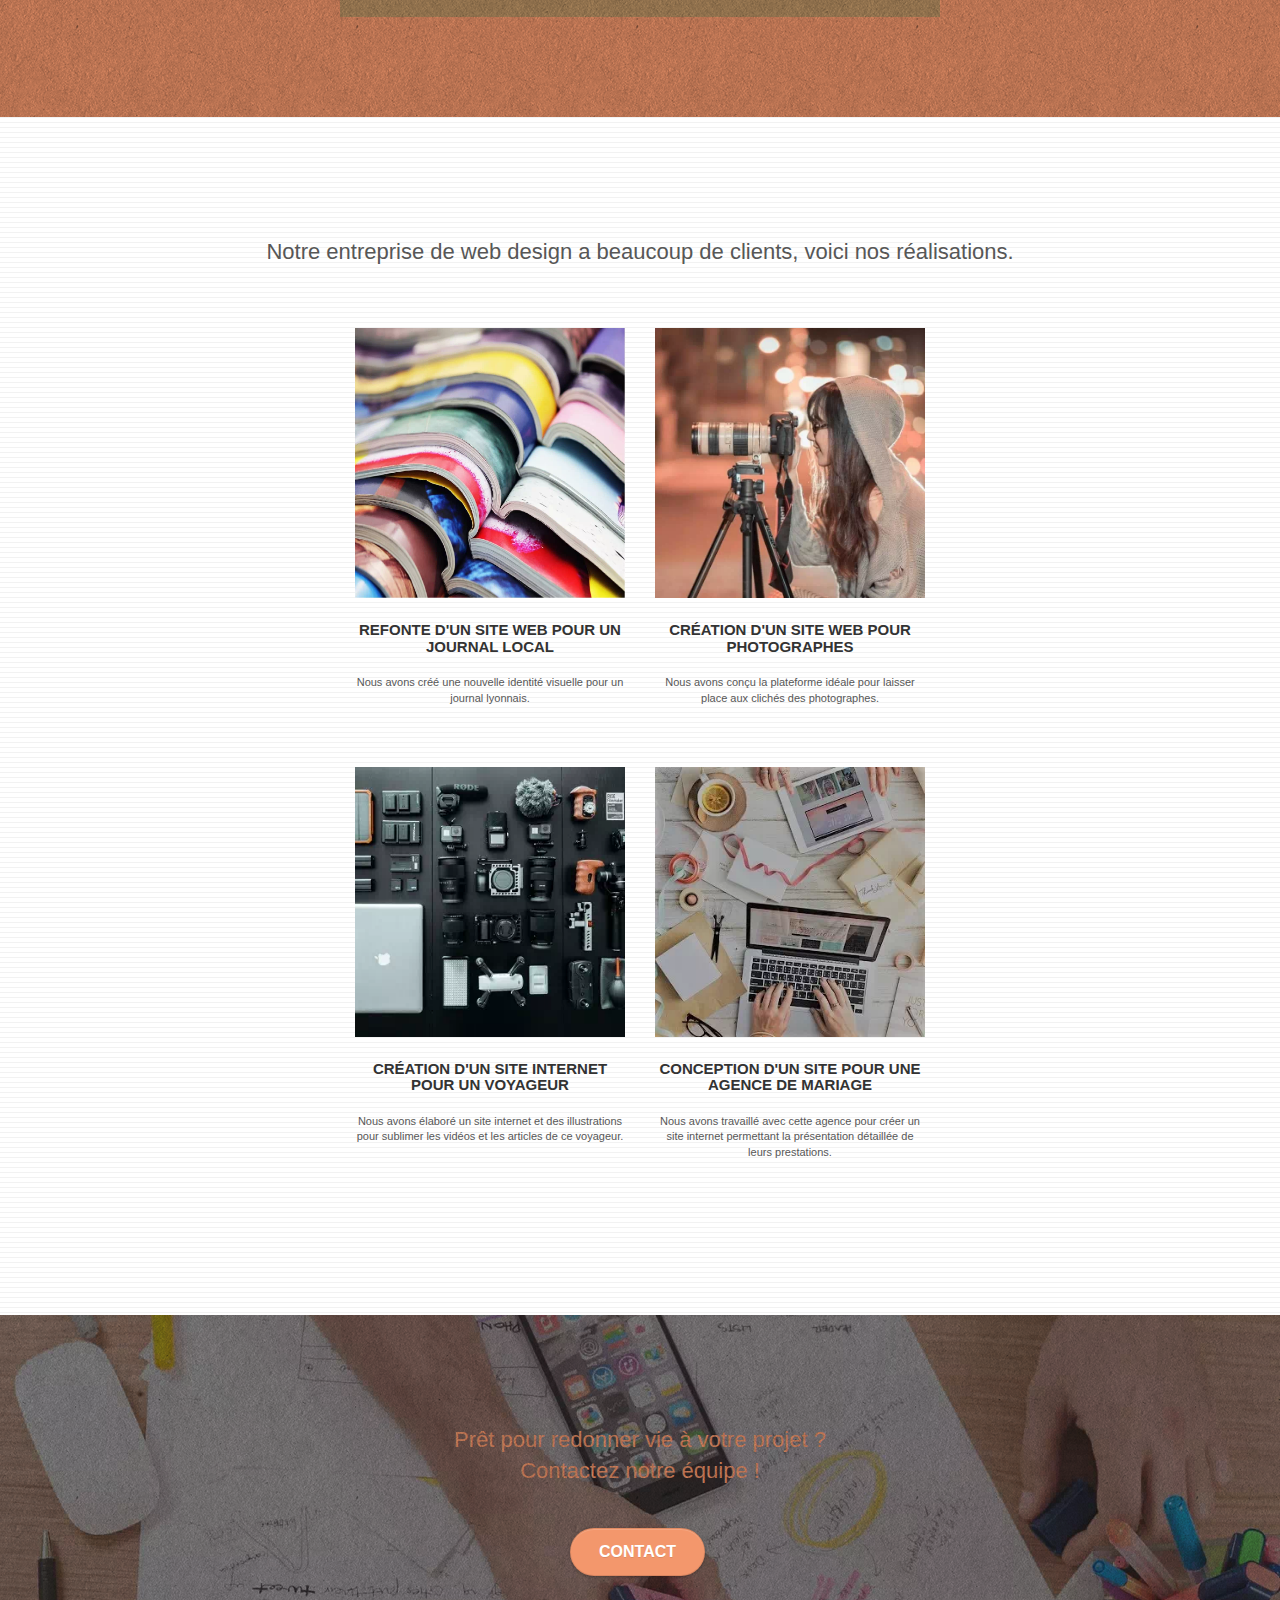
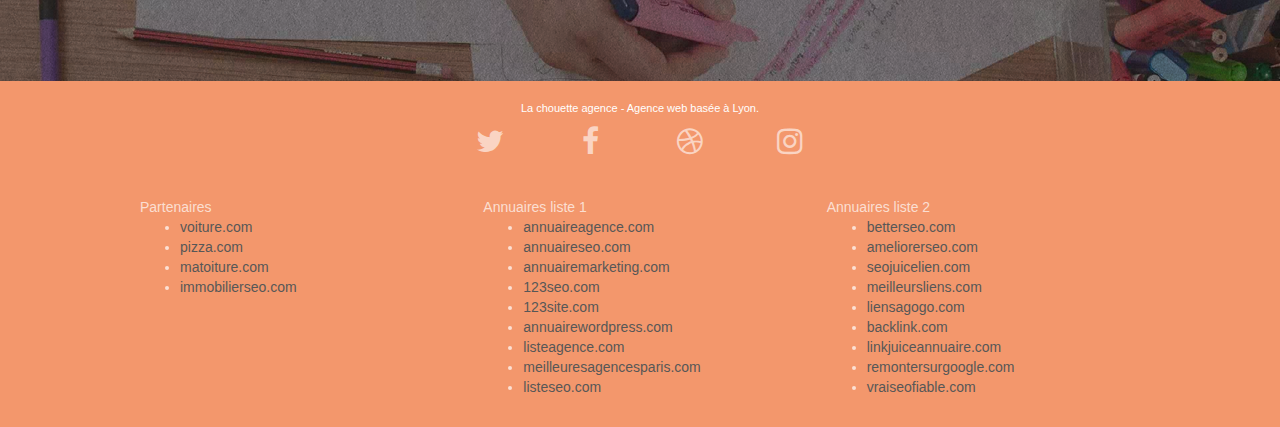
==== commit a0a5893c: "images -> format webp suite" ====
--- a/index.html
+++ b/index.html
@@ -63,7 +63,7 @@
 	<div class="container bloc-lg">
 		<div class="row tight-width-whitespace">
 			<div class="col-sm-12">
-				<img src="img/logo.png" class="center-block image-resize-mode" width="100" alt="La chouette agence, agence web paris, création logo paris" />
+				<img src="img/logo.webp" class="center-block image-resize-mode" width="100" alt="La chouette agence, agence web paris, création logo paris" />
 				<h1 class="text-center hero-bloc-text tc-white ">
 					La chouette agence.
 				</h1>
@@ -164,7 +164,7 @@
 		</div>
 		<div class="row tight-width-whitespace portfolio-row">
 			<div class="col-sm-6">
-				<a href="#" data-lightbox="img/1.jpg" data-gallery-id="gallery-1" data-caption="Refonte d'un site web pour un journal local" data-frame="snapshot-lb"><img src="img/1.jpg" alt="paris web design logo agence web meilleure agence et refonte site web journal" class="img-responsive portfolio-thumb" /></a>
+				<a href="#" data-lightbox="img/1.webp" data-gallery-id="gallery-1" data-caption="Refonte d'un site web pour un journal local" data-frame="snapshot-lb"><img src="img/1.webp" alt="paris web design logo agence web meilleure agence et refonte site web journal" class="img-responsive portfolio-thumb" /></a>
 				<h3 class="mg-md text-center">
 					Refonte d'un site web pour un journal local
 				</h3>
@@ -173,7 +173,7 @@
 				</p>
 			</div>
 			<div class="col-sm-6">
-				<a href="#" data-lightbox="img/2.jpg" data-gallery-id="gallery-1" data-caption="Création d'un site web pour photographes" data-frame="snapshot-lb"><img src="img/2.jpg" class="img-responsive portfolio-thumb" alt="paris web design logo agence web meilleure agence, Création d'un site web pour photographes" /></a>
+				<a href="#" data-lightbox="img/2.webp" data-gallery-id="gallery-1" data-caption="Création d'un site web pour photographes" data-frame="snapshot-lb"><img src="img/2.webp" class="img-responsive portfolio-thumb" alt="paris web design logo agence web meilleure agence, Création d'un site web pour photographes" /></a>
 				<h3 class="mg-md text-center">
 					Création d'un site web pour photographes
 				</h3>
@@ -184,7 +184,7 @@
 		</div>
 		<div class="row tight-width-whitespace portfolio-row">
 			<div class="col-sm-6">
-				<a href="#" data-lightbox="img/3.bmp" data-gallery-id="gallery-1" data-caption="Création d'un site internet pour un voyageur" data-frame="snapshot-lb"><img src="img/3.bmp" class="img-responsive portfolio-thumb" alt="paris web design logo agence web meilleure agence, Création d'un site web pour voyageur"/></a>
+				<a href="#" data-lightbox="img/3.webp" data-gallery-id="gallery-1" data-caption="Création d'un site internet pour un voyageur" data-frame="snapshot-lb"><img src="img/3.webp" class="img-responsive portfolio-thumb" alt="paris web design logo agence web meilleure agence, Création d'un site web pour voyageur"/></a>
 				<h3 class="mg-md text-center">
 					Création d'un site internet pour un voyageur
 				</h3>
@@ -193,7 +193,7 @@
 				</p>
 			</div>
 			<div class="col-sm-6">
-				<a href="#" data-lightbox="img/4.bmp" data-gallery-id="gallery-1" data-caption="Conception d'un site pour une agence de mariage" data-frame="snapshot-lb"><img src="img/4.bmp" class="img-responsive portfolio-thumb" alt="paris web design logo agence web meilleure agence, Création d'un site web pour agence de mariage" /></a>
+				<a href="#" data-lightbox="img/4.webp" data-gallery-id="gallery-1" data-caption="Conception d'un site pour une agence de mariage" data-frame="snapshot-lb"><img src="img/4.webp" class="img-responsive portfolio-thumb" alt="paris web design logo agence web meilleure agence, Création d'un site web pour agence de mariage" /></a>
 				<h3 class="mg-md text-center">
 					Conception d'un site pour une agence de mariage
 				</h3>
--- a/style.css
+++ b/style.css
@@ -818,11 +818,11 @@
 }
 
 .bg-banniere {
-    background-image: url("img/la-chouette-agence-banniere.jpg");
+    background-image: url("img/la-chouette-agence-banniere.webp");
 }
 
 .bg-presentation {
-    background-image: url("img/image-de-presentation.bmp");
+    background-image: url("img/image-de-presentation.webp");
 }
 
 @media (max-width: 1024px) {
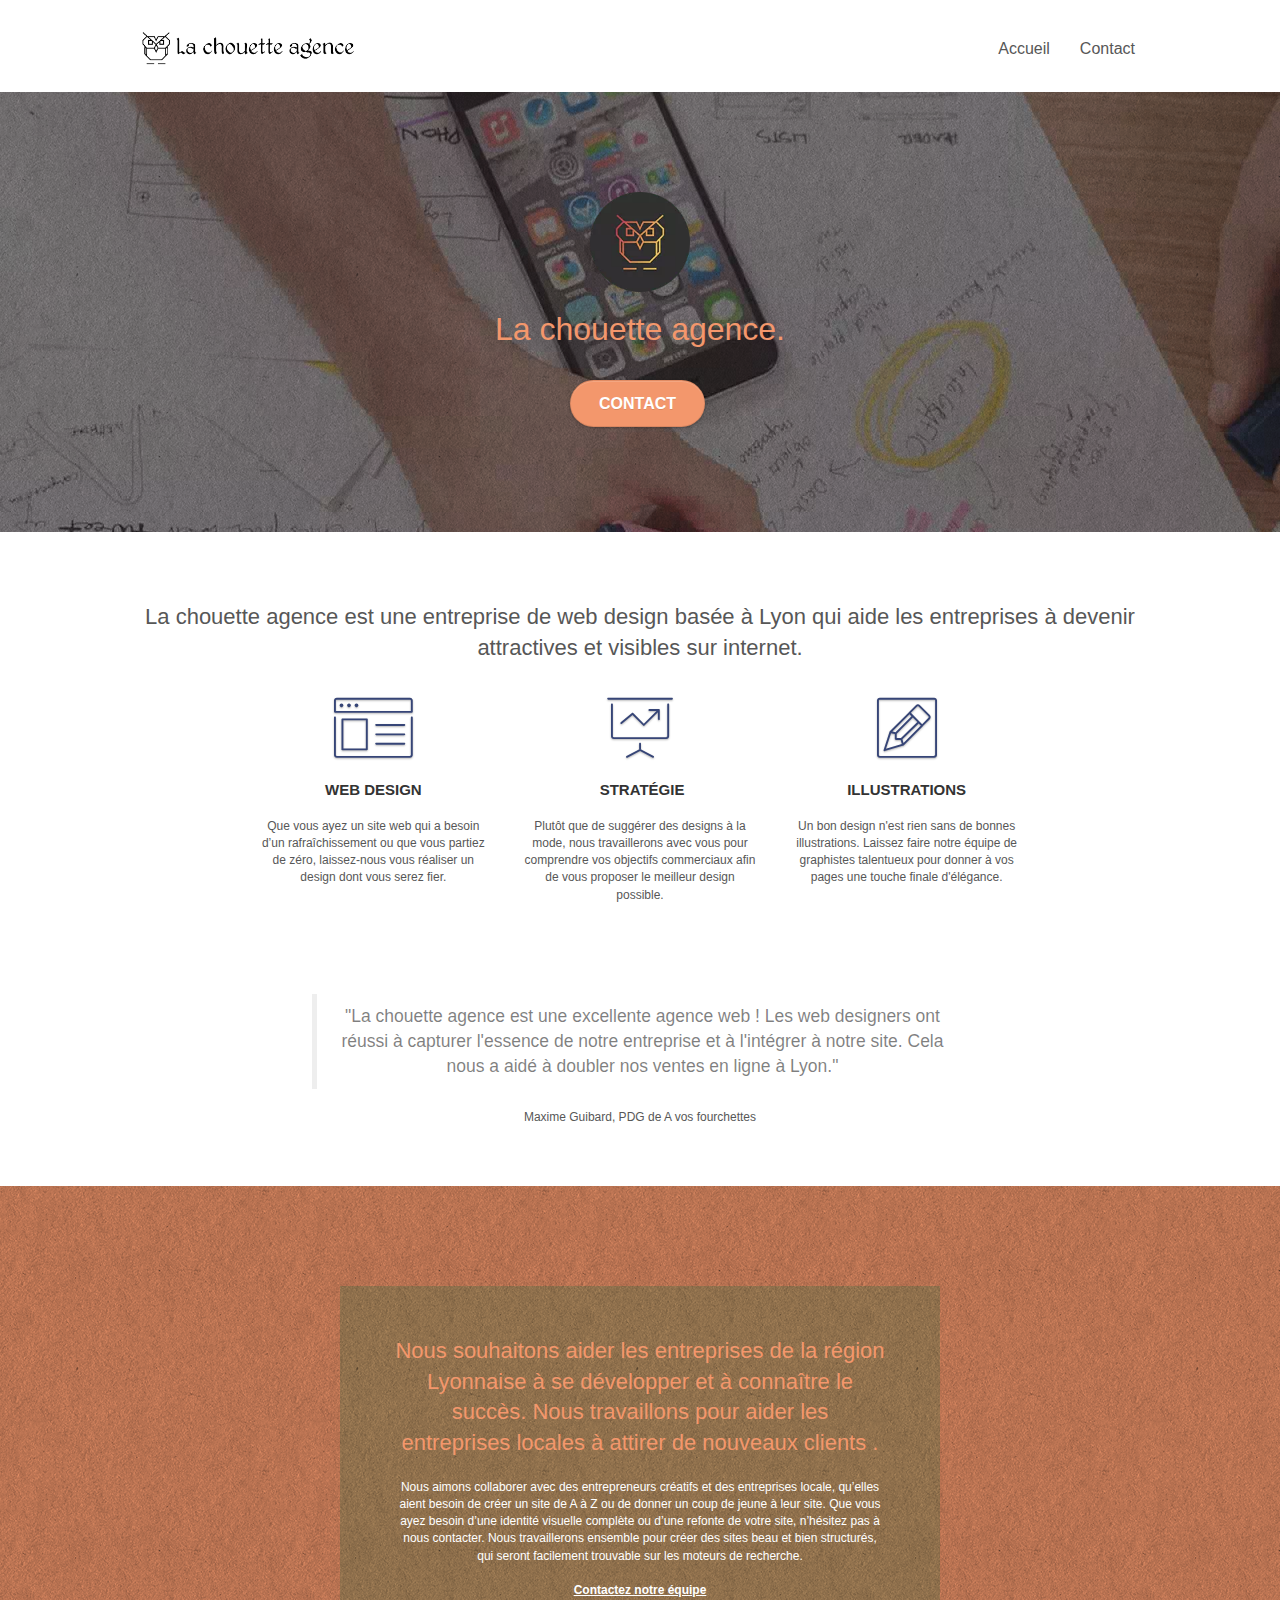
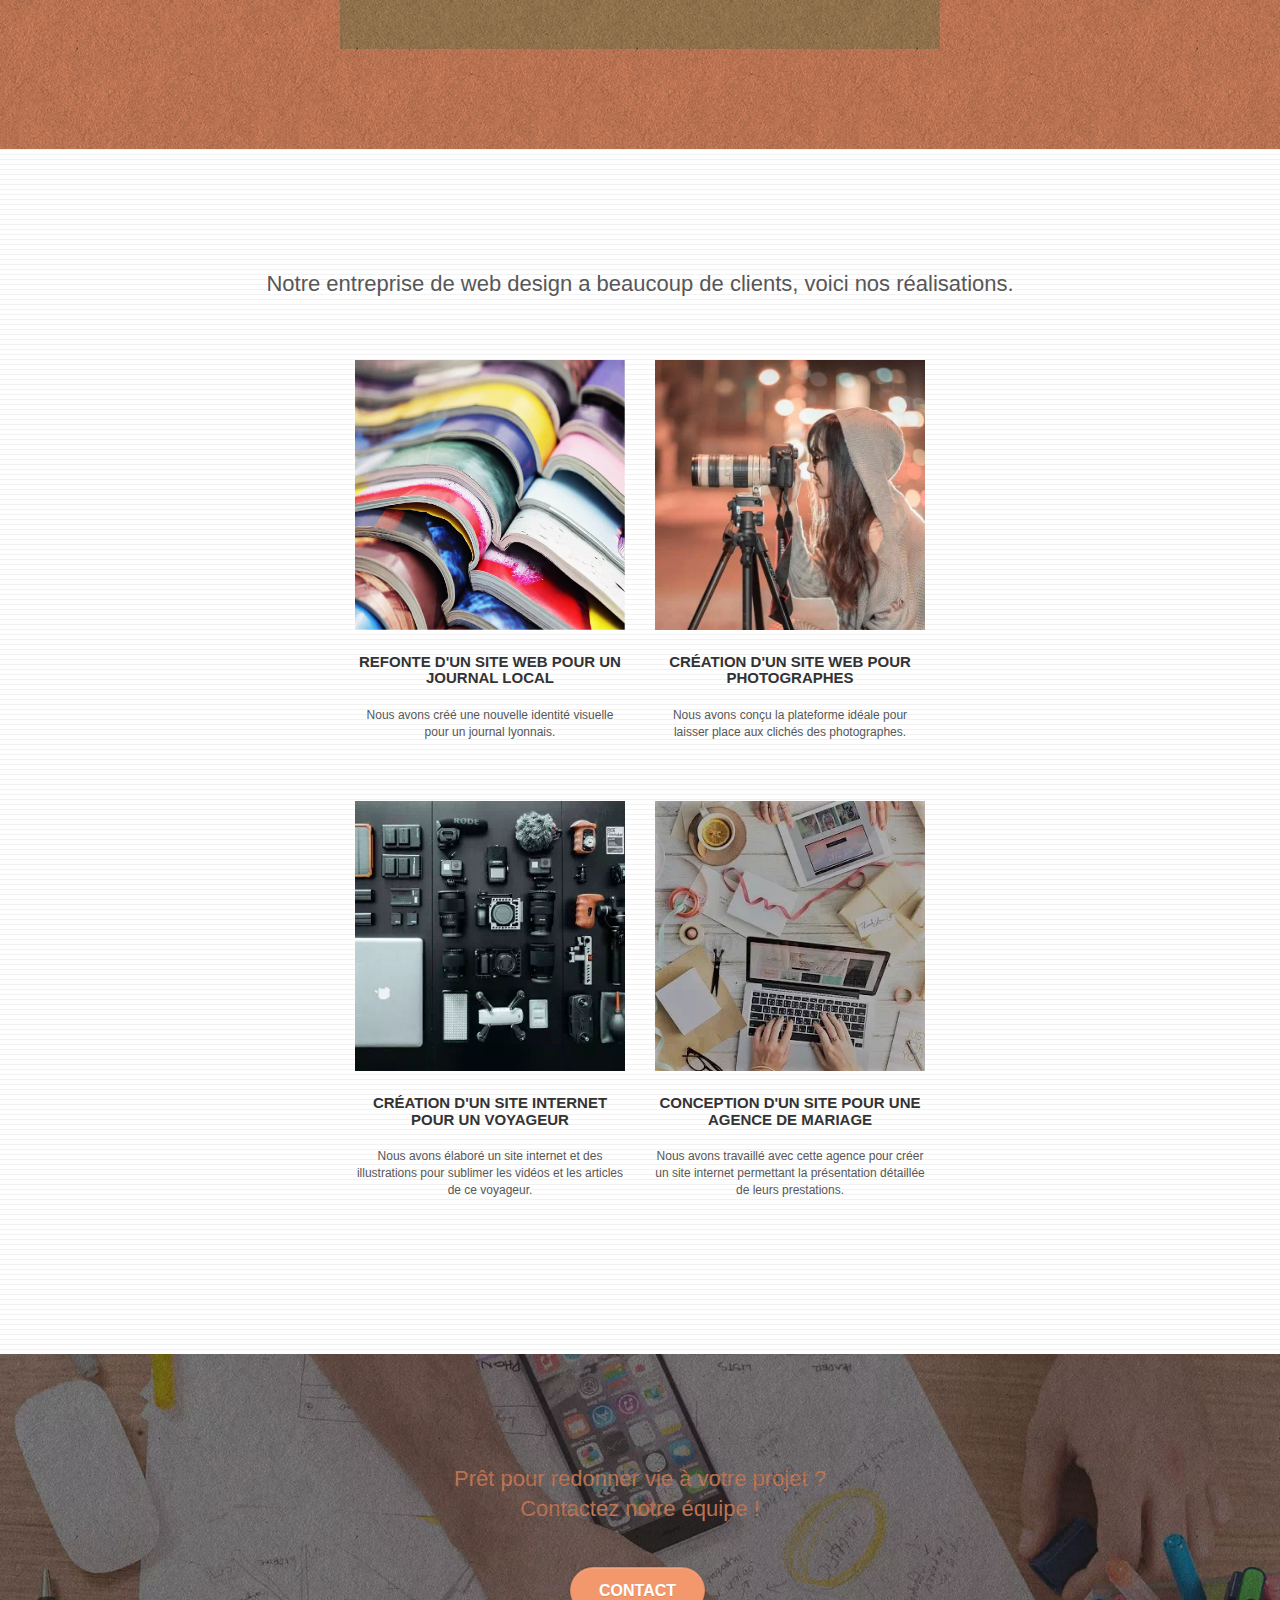
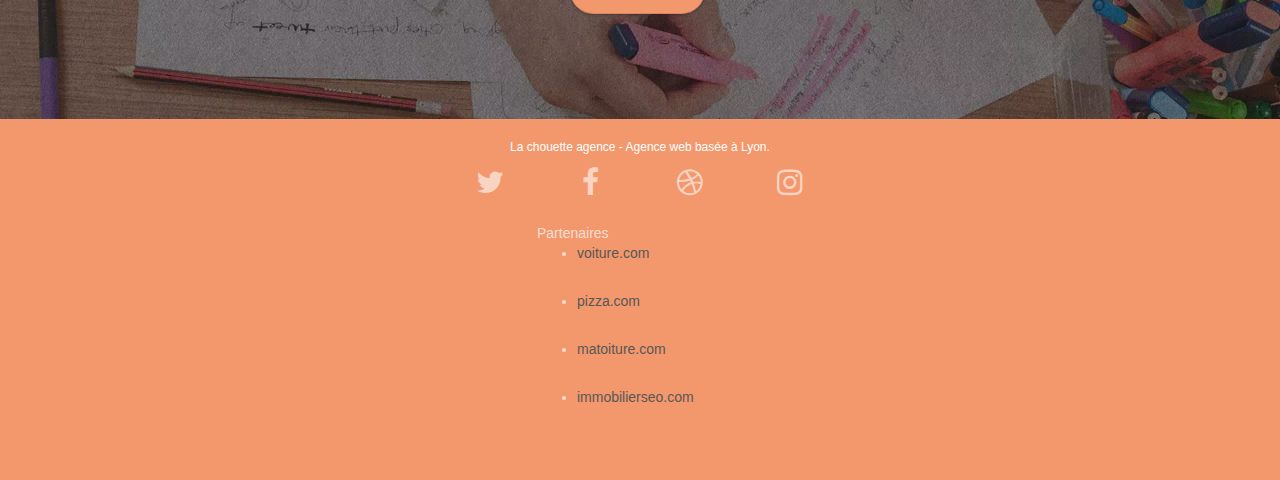
==== commit 949190a9: "mobile friendly" ====
--- a/index.html
+++ b/index.html
@@ -34,9 +34,7 @@
 
 		<nav class="navbar row">
 			<div class="navbar-header">
-				<div class="keywords" style="color:#cccccc;font-size:1px;">Agence web à paris, stratégie web, web design, illustrations, design de site web, site web, web, internet, site internet, site</div>
-				<a class="navbar-brand" href="index.html"><img src="img/la-chouette-agence.png" alt="paris web design logo agence web meilleure agence" height="40" /></a>
-				<div class="keywords" style="color:#cccccc;font-size:1px;">Agence web à paris, stratégie web, web design, illustrations, design de site web, site web, web, internet, site internet, site</div>
+				<a class="navbar-brand" href="index.html"><img src="img/la-chouette-agence.png" alt="img/la-chouette-agence.png" alt="Petit logo d'une chouette grise suivi du texte : la chouette agence" height="40" /></a>
 				<button id="nav-toggle" type="button" class="ui-navbar-toggle navbar-toggle" data-toggle="collapse" data-target=".navbar-1">
 					<span class="sr-only">Toggle navigation</span><span class="icon-bar"></span><span class="icon-bar"></span><span class="icon-bar"></span>
 				</button>
@@ -63,7 +61,7 @@
 	<div class="container bloc-lg">
 		<div class="row tight-width-whitespace">
 			<div class="col-sm-12">
-				<img src="img/logo.webp" class="center-block image-resize-mode" width="100" alt="La chouette agence, agence web paris, création logo paris" />
+				<img src="img/logo.webp" class="center-block image-resize-mode" width="100" alt="Grand logo d'une chouette orange représentant l'entreprise webdesign de Lyon" />
 				<h1 class="text-center hero-bloc-text tc-white ">
 					La chouette agence.
 				</h1>
@@ -164,7 +162,7 @@
 		</div>
 		<div class="row tight-width-whitespace portfolio-row">
 			<div class="col-sm-6">
-				<a href="#" data-lightbox="img/1.webp" data-gallery-id="gallery-1" data-caption="Refonte d'un site web pour un journal local" data-frame="snapshot-lb"><img src="img/1.webp" alt="paris web design logo agence web meilleure agence et refonte site web journal" class="img-responsive portfolio-thumb" /></a>
+				<a href="#" data-lightbox="img/1.webp" data-gallery-id="gallery-1" data-caption="Refonte d'un site web pour un journal local" data-frame="snapshot-lb"><img src="img/1.webp" alt="photographie de journaux empilés" class="img-responsive portfolio-thumb" /></a>
 				<h3 class="mg-md text-center">
 					Refonte d'un site web pour un journal local
 				</h3>
@@ -173,7 +171,7 @@
 				</p>
 			</div>
 			<div class="col-sm-6">
-				<a href="#" data-lightbox="img/2.webp" data-gallery-id="gallery-1" data-caption="Création d'un site web pour photographes" data-frame="snapshot-lb"><img src="img/2.webp" class="img-responsive portfolio-thumb" alt="paris web design logo agence web meilleure agence, Création d'un site web pour photographes" /></a>
+				<a href="#" data-lightbox="img/2.webp" data-gallery-id="gallery-1" data-caption="Création d'un site web pour photographes" data-frame="snapshot-lb"><img src="img/2.webp" class="img-responsive portfolio-thumb" alt="photographie d'une photographe derrière son appareil" /></a>
 				<h3 class="mg-md text-center">
 					Création d'un site web pour photographes
 				</h3>
@@ -184,7 +182,7 @@
 		</div>
 		<div class="row tight-width-whitespace portfolio-row">
 			<div class="col-sm-6">
-				<a href="#" data-lightbox="img/3.webp" data-gallery-id="gallery-1" data-caption="Création d'un site internet pour un voyageur" data-frame="snapshot-lb"><img src="img/3.webp" class="img-responsive portfolio-thumb" alt="paris web design logo agence web meilleure agence, Création d'un site web pour voyageur"/></a>
+				<a href="#" data-lightbox="img/3.webp" data-gallery-id="gallery-1" data-caption="Création d'un site internet pour un voyageur" data-frame="snapshot-lb"><img src="img/3.webp" class="img-responsive portfolio-thumb" alt="photographie de matériels nécessaires à la photographie et à la vidéo, notamment des appareils photo, un drone, des batteries, un ordinateur, des micros..."/></a>
 				<h3 class="mg-md text-center">
 					Création d'un site internet pour un voyageur
 				</h3>
@@ -193,7 +191,7 @@
 				</p>
 			</div>
 			<div class="col-sm-6">
-				<a href="#" data-lightbox="img/4.webp" data-gallery-id="gallery-1" data-caption="Conception d'un site pour une agence de mariage" data-frame="snapshot-lb"><img src="img/4.webp" class="img-responsive portfolio-thumb" alt="paris web design logo agence web meilleure agence, Création d'un site web pour agence de mariage" /></a>
+				<a href="#" data-lightbox="img/4.webp" data-gallery-id="gallery-1" data-caption="Conception d'un site pour une agence de mariage" data-frame="snapshot-lb"><img src="img/4.webp" class="img-responsive portfolio-thumb" alt="Photographie du bureau d'une agence de mariage, comprenant notamment un ordinateur, des rubans et tissus, des lettres..." /></a>
 				<h3 class="mg-md text-center">
 					Conception d'un site pour une agence de mariage
 				</h3>
@@ -250,10 +248,9 @@
 							<a class="social" href="index.html"><span class="fa fa-instagram icon-md"></span></a>
 						</div>
 					</div>
-					<div class="keywords" style="color:#F3976C;">Agence web à paris, stratégie web, web design, illustrations, design de site web, site web, web, internet, site internet, site</div>
 				</div>
 				<div class="row">
-					<div class="col-sm-4">
+					<div class="links">
 						Partenaires
 							<ul>
 								<li><a href="voiture.com">voiture.com</a></li>
@@ -261,35 +258,7 @@
 								<li><a href="matoiture.com">matoiture.com</a></li>
 								<li><a href="immobilierseo.com">immobilierseo.com</a></li>
 							</ul>		
-					</div>
-					<div class="col-sm-4">
-						Annuaires liste 1
-						<ul>
-							<li><a href="annuaireagence.com">annuaireagence.com</a></li>
-							<li><a href="annuaireseo.com">annuaireseo.com</a></li>
-							<li><a href="annuairemarketing.com">annuairemarketing.com</a></li>
-							<li><a href="123seoture.com">123seo.com</a></li>
-							<li><a href="123site.com">123site.com</a></li>
-							<li><a href="annuairewordpress.com">annuairewordpress.com</a></li>
-							<li><a href="listeagence.com">listeagence.com</a></li>
-							<li><a href="meilleuresagencesparis.com">meilleuresagencesparis.com</a></li>
-							<li><a href="listeseo.com">listeseo.com</a></li>
-						</ul>
-					</div>
-					<div class="col-sm-4">
-						Annuaires liste 2
-						<ul>
-							<li><a href="betterseo.com">betterseo.com</a></li>
-							<li><a href="ameliorerseo.com">ameliorerseo.com</a></li>
-							<li><a href="seojuicelien.com">seojuicelien.com</a></li>
-							<li><a href="meilleursliens.com">meilleursliens.com</a></li>
-							<li><a href="liensagogo.com">liensagogo.com</a></li>
-							<li><a href="backlink.com">backlink.com</a></li>
-							<li><a href="linkjuiceannuaire.com">linkjuiceannuaire.com</a></li>
-							<li><a href="remontersurgoogle.com">remontersurgoogle.com</a></li>
-							<li><a href="vraiseofiable.com">vraiseofiable.com</a></li>
-						</ul>
-					</div>
+					</div>										
 				</div>
 			</div>
 		</div>
--- a/style.css
+++ b/style.css
@@ -5,6 +5,15 @@
     overflow-x: hidden;
     -webkit-font-smoothing: antialiased;
     -moz-osx-font-smoothing: grayscale;
+}
+
+.links {
+    margin: 25px 40%;
+}
+
+.links li {
+    height: 48px;
+    width: 48px;    
 }
 
 a,
@@ -677,7 +686,7 @@
 }
 
 p {
-    font-size: 11px;
+    font-size: 12px;
 }
 
 .tight-width-whitespace {
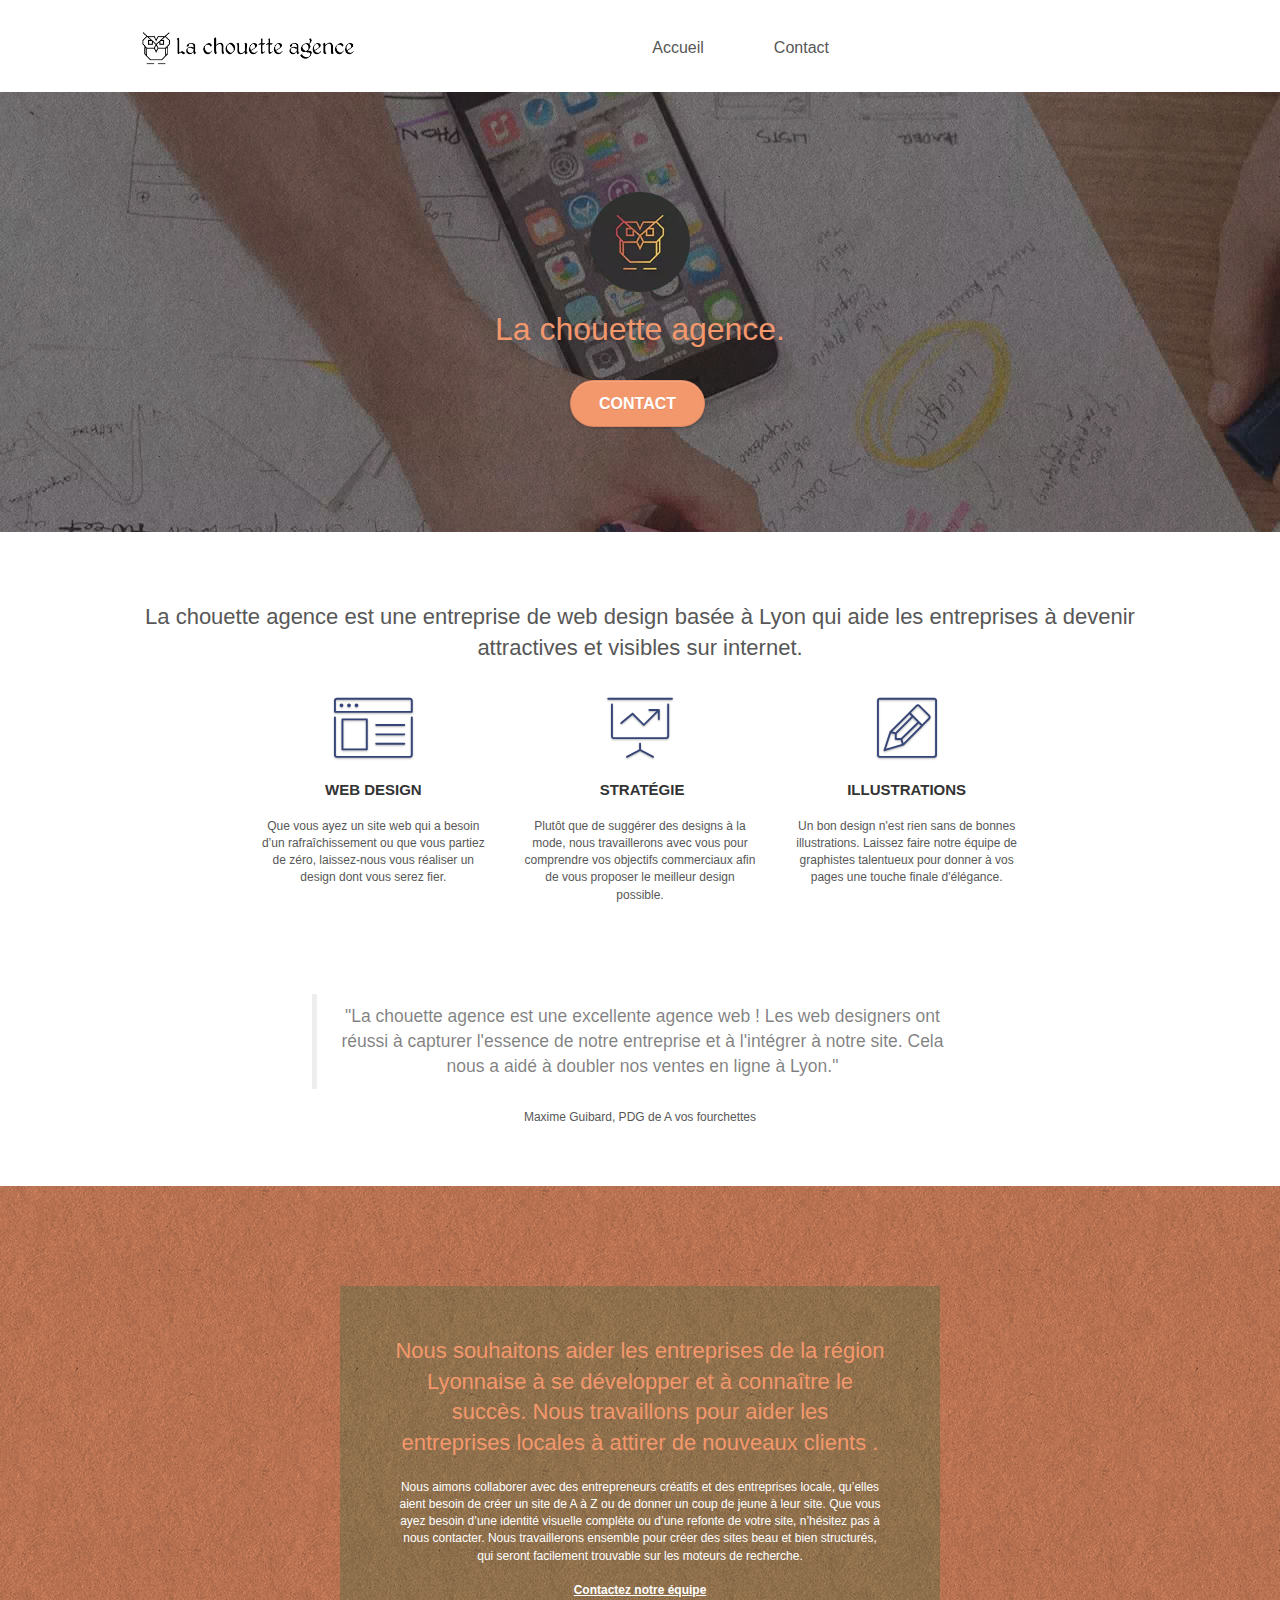
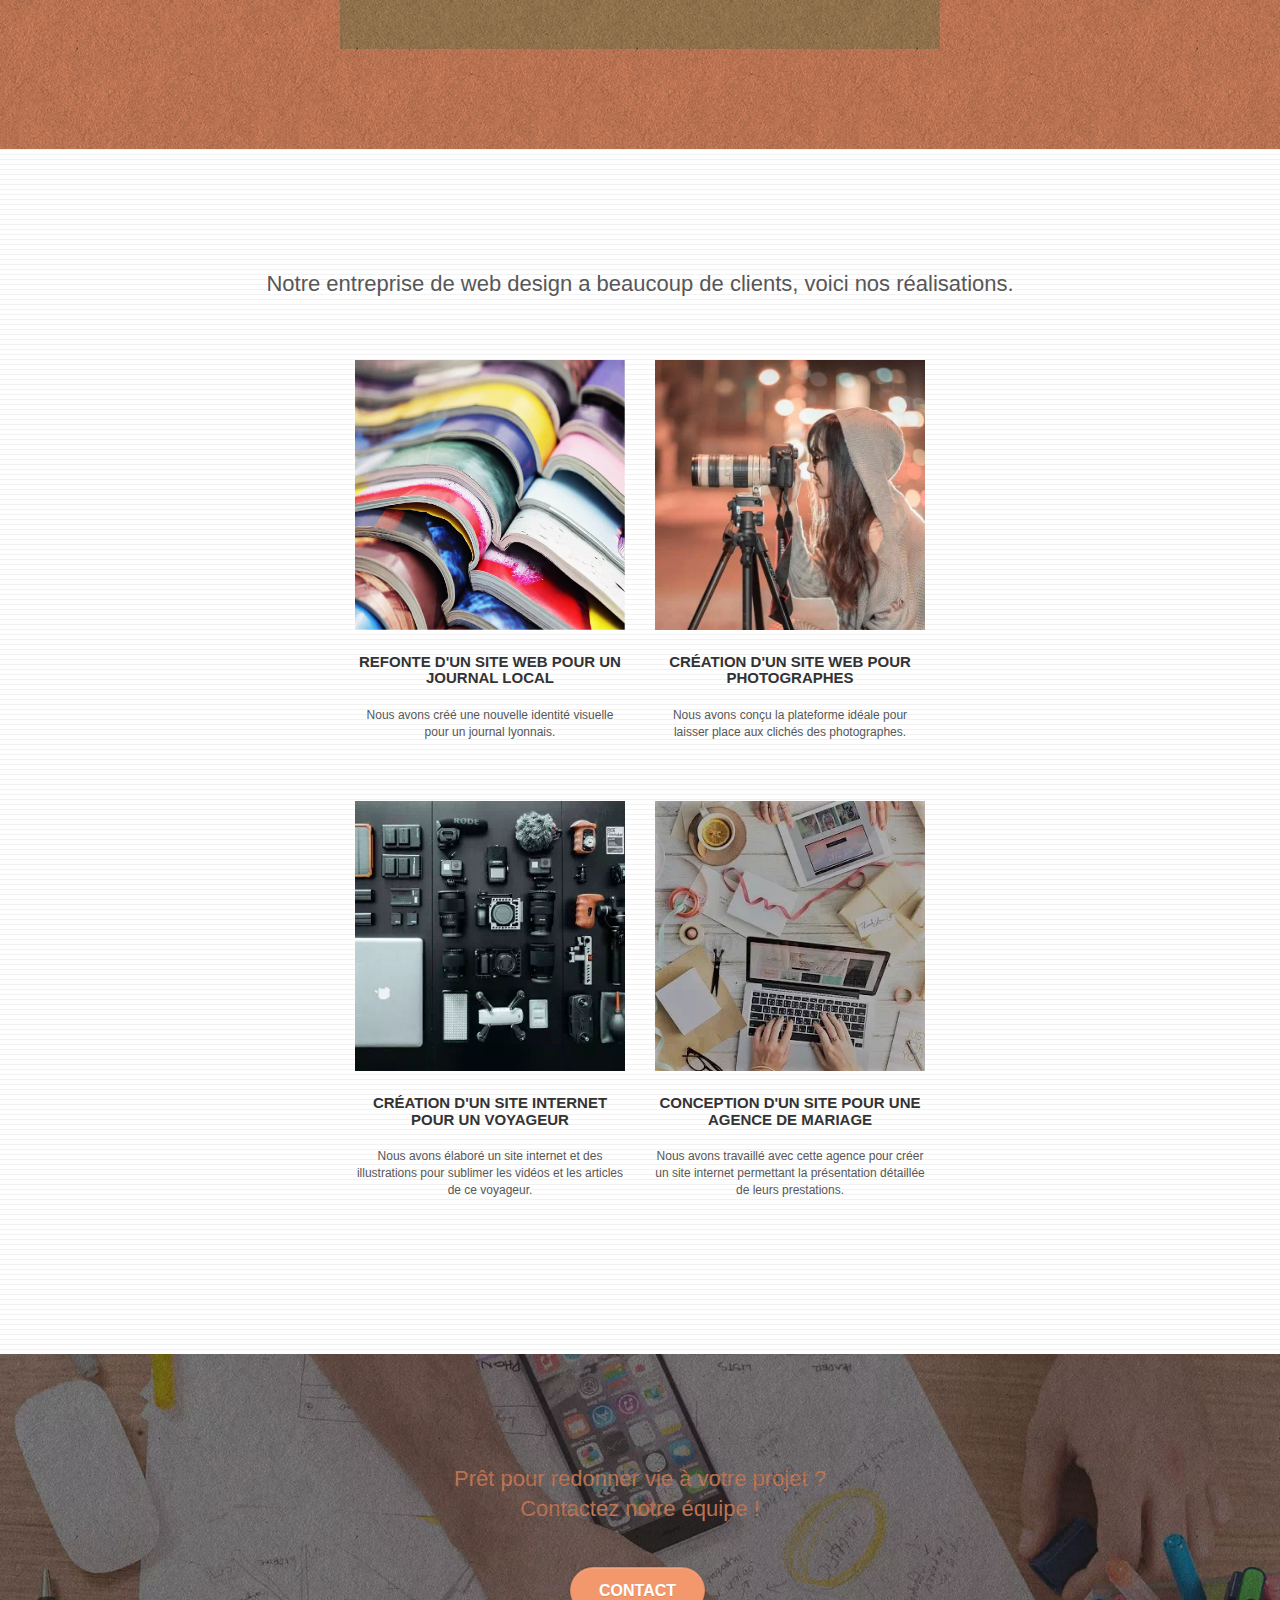
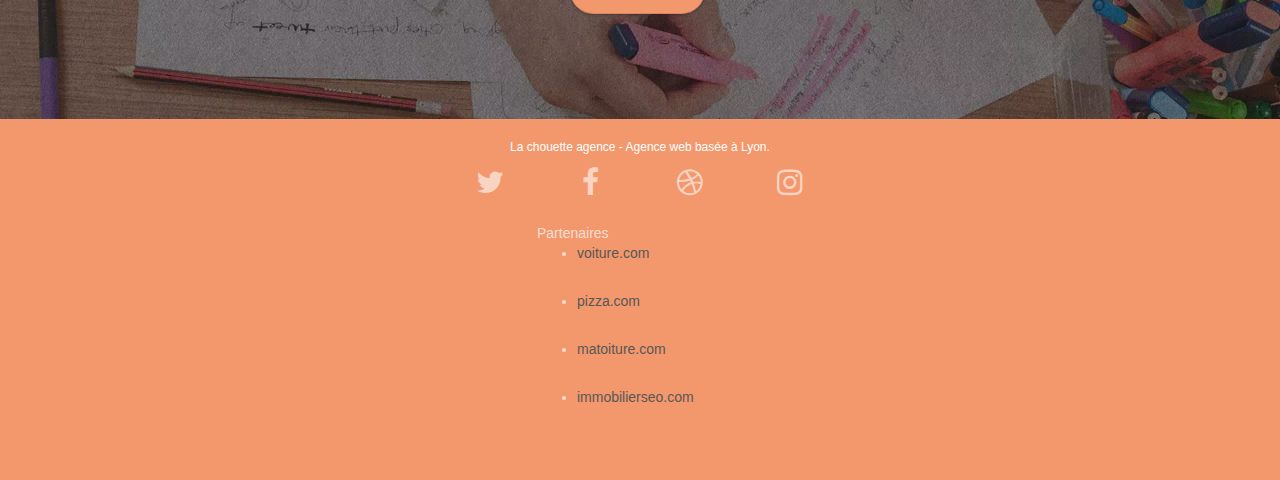
==== commit e971ae45: "correction du code après test W3C" ====
--- a/index.html
+++ b/index.html
@@ -21,20 +21,20 @@
 	<script src="./js/jquery.touchSwipe.js" defer></script>
 	<script src="./js/gmaps.js"></script>
 
-    <title>La chouette agence, contacter l'entreprise de webdesign à Lyon</title>
+    <title>La chouette agence, l'entreprise de webdesign à Lyon</title>
     
 </head>
 <body>
 <!-- Principal conteneur -->
-<div class="page-container">
+<main class="page-container">
     
 <!-- bloc-0 -->
-<div class="bloc bgc-white l-bloc " id="bloc-0">
+<nav class="bloc bgc-white l-bloc " id="bloc-0">
 	<div class="container bloc-sm">
 
 		<nav class="navbar row">
 			<div class="navbar-header">
-				<a class="navbar-brand" href="index.html"><img src="img/la-chouette-agence.png" alt="img/la-chouette-agence.png" alt="Petit logo d'une chouette grise suivi du texte : la chouette agence" height="40" /></a>
+				<a class="navbar-brand" href="index.html"><img src="img/la-chouette-agence.png" alt="Petit logo d'une chouette grise suivi du texte : la chouette agence" height="40" /></a>
 				<button id="nav-toggle" type="button" class="ui-navbar-toggle navbar-toggle" data-toggle="collapse" data-target=".navbar-1">
 					<span class="sr-only">Toggle navigation</span><span class="icon-bar"></span><span class="icon-bar"></span><span class="icon-bar"></span>
 				</button>
@@ -53,11 +53,11 @@
 			</div>
 		</nav>
 	</div>
-</div>
+</nav>
 <!-- bloc-0 END -->
 
 <!-- bloc-1-presentation -->
-<div class="bloc bgc-dark-slate-blue bg-banniere d-bloc bg-t-edge bloc-bg-texture texture-paper b-parallax" id="bloc-1-hero">
+<header class="bloc bgc-dark-slate-blue bg-banniere d-bloc bg-t-edge bloc-bg-texture texture-paper b-parallax" id="bloc-1-hero">
 	<div class="container bloc-lg">
 		<div class="row tight-width-whitespace">
 			<div class="col-sm-12">
@@ -71,11 +71,11 @@
 			</div>
 		</div>
 	</div>
-</div>
+</header>
 <!-- bloc-1-presentation END -->
 
 <!-- bloc-2-services -->
-<div class="bloc bgc-white l-bloc" id="bloc-2-services">
+<section class="bloc bgc-white l-bloc" id="bloc-2-services">
 	<div class="container bloc-md">
 		<div class="row">
 			<div class="col-sm-12 text-center">
@@ -130,11 +130,11 @@
 			</div>
 		</div>
 	</div>
-</div>
+</section>
 <!-- bloc-2-services END -->
 
 <!-- bloc-3-what-i-do -->
-<div class="bloc tc-white bgc-atomic-tangerine bg-presentation d-bloc bloc-bg-texture texture-paper b-parallax" id="bloc-3-what-i-do">
+<section class="bloc tc-white bgc-atomic-tangerine bg-presentation d-bloc bloc-bg-texture texture-paper b-parallax" id="bloc-3-what-i-do">
 	<div class="container bloc-lg">
 		<div class="row tight-width-whitespace black-background">
 			<div class="col-sm-12">
@@ -147,11 +147,11 @@
 			</div>
 		</div>
 	</div>
-</div>
+</section>
 <!-- bloc-3-what-i-do END -->
 
 <!-- bloc-4-portfolio -->
-<div class="bloc bgc-white bg-lines-h2-bg bg-repeat l-bloc" id="bloc-4-portfolio">
+<section class="bloc bgc-white bg-lines-h2-bg bg-repeat l-bloc" id="bloc-4-portfolio">
 	<div class="container bloc-lg">
 		<div class="row">
 			<div class="col-sm-12 text-center">
@@ -201,11 +201,11 @@
 			</div>
 		</div>
 	</div>
-</div>
+</section>
 <!-- bloc-4-portfolio END -->
 
 <!-- bloc-5-cta -->
-<div class="bloc bgc-dark-slate-blue bg-banniere d-bloc bloc-bg-texture texture-paper" id="bloc-5-cta">
+<section class="bloc bgc-dark-slate-blue bg-banniere d-bloc bloc-bg-texture texture-paper" id="bloc-5-cta">
 	<div class="container bloc-lg">
 		<div class="row">
 			<h2 class="mg-md text-center tc-white">
@@ -216,11 +216,11 @@
 			</div>
 		</div>
 	</div>
-</div>
+</section>
 <!-- bloc-5-cta END -->
 
 <!-- Footer - bloc-8 -->
-<div class="bloc bgc-atomic-tangerine d-bloc" id="bloc-8">
+<footer class="bloc bgc-atomic-tangerine d-bloc" id="bloc-8">
 	<div class="container bloc-sm">
 		<div class="row">
 			<div class="col-sm-12">
@@ -263,10 +263,10 @@
 			</div>
 		</div>
 	</div>
-</div>
+</footer>
 <!-- Footer - bloc-8 END -->
 
-</div>
+</main>
 <!-- Principal conteneur END -->
     
 
--- a/style.css
+++ b/style.css
@@ -11,9 +11,13 @@
     margin: 25px 40%;
 }
 
-.links li {
-    height: 48px;
-    width: 48px;    
+li {
+    height: 48px;       
+}
+
+input {
+    height: 48px;     
+    width: 260px;
 }
 
 a,
@@ -325,9 +329,8 @@
 }
 
 .navbar .nav {
-    padding-top: 2px;
-    margin-right: -16px;
-    float: right;
+    padding-top: 2px;  
+    right: 300px;
     z-index: 1;
 }
 
@@ -335,6 +338,7 @@
     float: left;
     margin-top: 4px;
     font-size: 16px;
+    margin: 0px 10px;
 }
 
 .navbar-nav .open .dropdown-menu > li > a {
@@ -857,13 +861,13 @@
     }
 }
 
-@media only screen and (min-device-width: 768px) and (max-device-width: 1024px) and (orientation: landscape) {
+@media only screen and (min-width: 768px) and (max-width: 1024px) and (orientation: landscape) {
     .b-parallax {
         background-attachment: scroll;
     }
 }
 
-@media only screen and (min-device-width: 1024px) and (max-device-width: 1366px) and (-webkit-min-device-pixel-ratio: 1.5) {
+@media only screen and (min-width: 1024px) and (max-width: 1366px) and (-webkit-min-pixel-ratio: 1.5) {
     .b-parallax {
         background-attachment: scroll;
     }
@@ -881,10 +885,7 @@
         overflow-x: hidden;
         position: relative;
     }
-    .bloc {
-        padding-left: constant(safe-area-inset-left);
-        padding-right: constant(safe-area-inset-right);
-    }
+    
     .bloc-group,
     .bloc-group .bloc {
         display: block;
@@ -892,9 +893,7 @@
     }
     .bloc-fill-screen .fill-bloc-top-edge,
     .bloc-fill-screen .fill-bloc-bottom-edge {
-        padding: 0 20px;
-        padding-left: constant(safe-area-inset-left);
-        padding-right: constant(safe-area-inset-right);
+        padding: 0 20px;        
     }
 }
 
--- a/css/et-line.css
+++ b/css/et-line.css
@@ -107,7 +107,7 @@
 .et-icon-wallet,
 .et-icon-wine {
     font-family: et-line;
-    speak: none;
+    speak-as: none;
     font-style: normal;
     font-weight: 400;
     font-variant: normal;
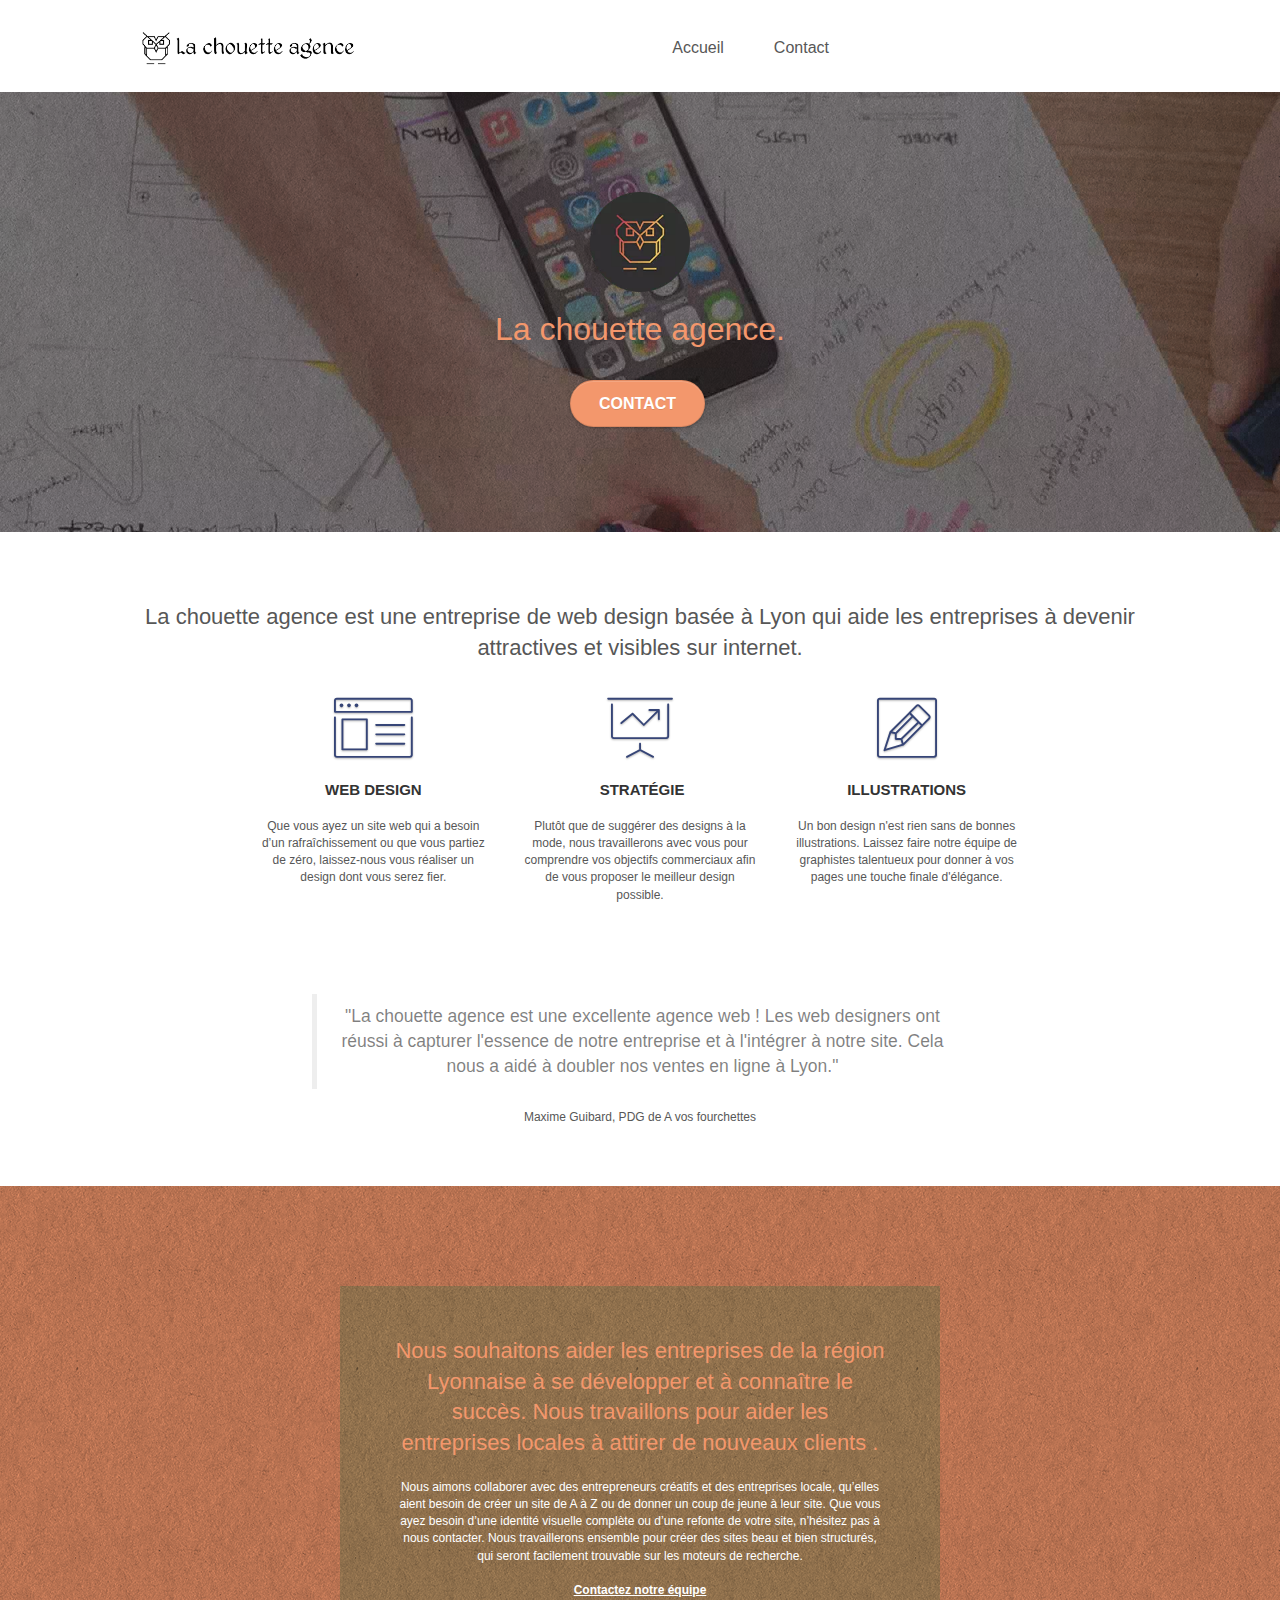
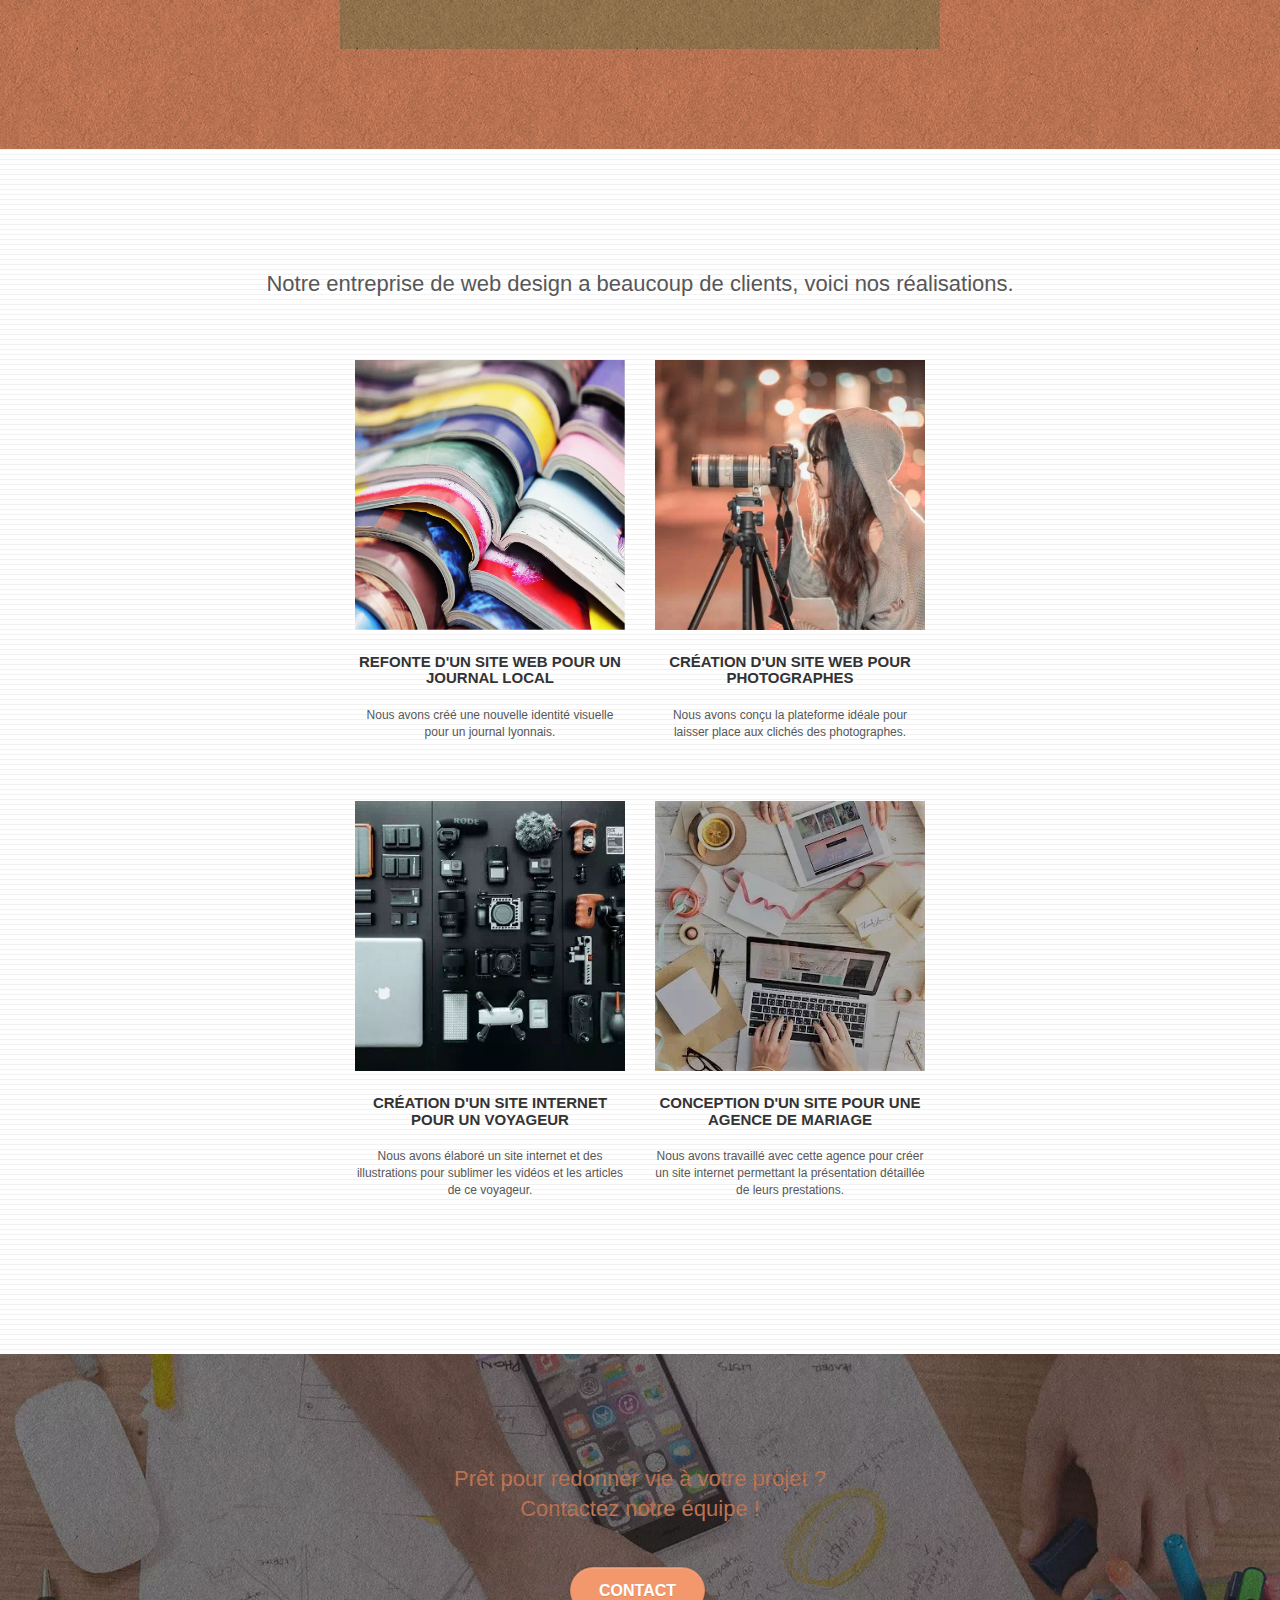
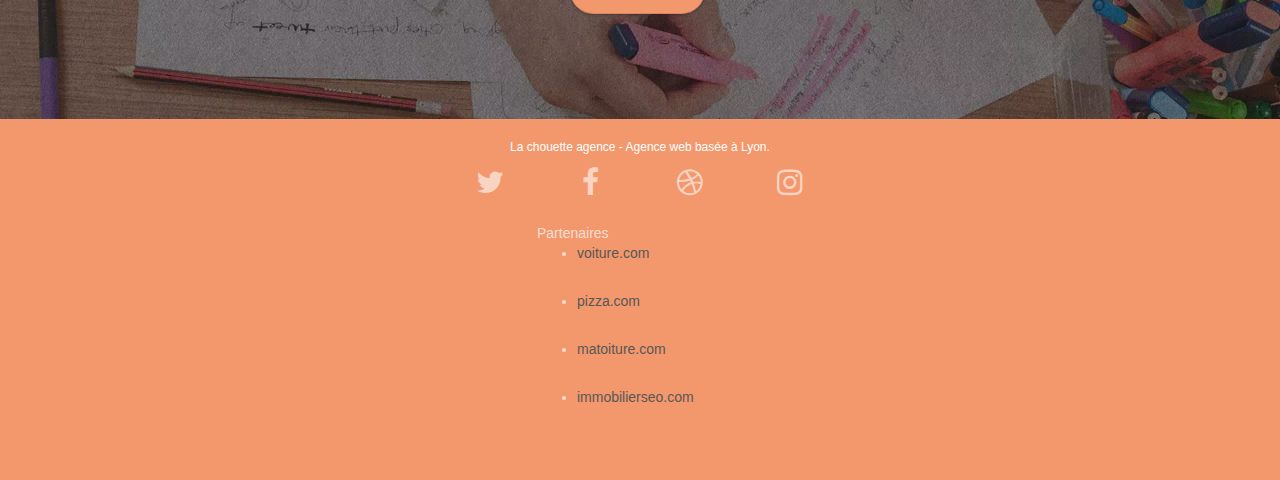
==== commit 565bb038: "JS defer + JS et CSS minifiés" ====
--- a/index.html
+++ b/index.html
@@ -12,14 +12,12 @@
 	<link rel="stylesheet" type="text/css" href="./css/bootstrap.css">
 	<link rel="stylesheet" type="text/css" href="style.css">
 	<link rel="stylesheet" type="text/css" href="./css/font-awesome.css">
-	<link rel="stylesheet" type="text/css" href="./css/et-line.css">
+	<link rel="stylesheet" type="text/css" href="./css/et-line.css">    
 	
-    
-	<script src="./js/jquery-2.1.0.js"></script>
-	<script src="./js/bootstrap.js"></script>
-	<script src="./js/blocs.js"></script>
-	<script src="./js/jquery.touchSwipe.js" defer></script>
-	<script src="./js/gmaps.js"></script>
+	<script defer src="./js/bootstrap.js"></script>
+	<script defer src="./js/blocs.js"></script>
+	<script defer src="./js/jquery.touchSwipe.js"></script>
+	<script defer src="./js/gmaps.js"></script>
 
     <title>La chouette agence, l'entreprise de webdesign à Lyon</title>
     
@@ -43,9 +41,7 @@
 				<ul class="site-navigation nav navbar-nav">
 					<li>
 						<a href="index.html">Accueil</a>
-					</li>
-					<li>
-					</li>
+					</li>					
 					<li>
 						<a href="contact.html">Contact</a>
 					</li>
--- a/style.css
+++ b/style.css
@@ -1,1050 +1 @@
-body {
-    margin: 0;
-    padding: 0;
-    background: #FFF;
-    overflow-x: hidden;
-    -webkit-font-smoothing: antialiased;
-    -moz-osx-font-smoothing: grayscale;
-}
-
-.links {
-    margin: 25px 40%;
-}
-
-li {
-    height: 48px;       
-}
-
-input {
-    height: 48px;     
-    width: 260px;
-}
-
-a,
-button {
-    transition: all .3s ease-in-out;
-    outline: none!important;
-}
-
-a:hover {
-    text-decoration: none;
-    cursor: pointer;
-}
-
-#page-loading-blocs-notifaction {
-    position: fixed;
-    top: 0;
-    bottom: 0;
-    width: 100%;
-    z-index: 100000;
-    background: #FFFFFF url("img/pageload-spinner.gif") no-repeat center center;
-}
-
-.bloc {
-    width: 100%;
-    clear: both;
-    background: 50% 50% no-repeat;
-    padding: 0 50px;
-    -webkit-background-size: cover;
-    -moz-background-size: cover;
-    -o-background-size: cover;
-    background-size: cover;
-    position: relative;
-}
-
-.bloc .container {
-    padding-left: 0;
-    padding-right: 0;
-}
-
-.bloc-lg {
-    padding: 100px 50px;
-}
-
-.bloc-md {
-    padding: 50px;
-}
-
-.bloc-sm {
-    padding: 20px 50px;
-}
-
-.bg-center,
-.bg-l-edge,
-.bg-r-edge,
-.bg-t-edge,
-.bg-b-edge,
-.bg-tl-edge,
-.bg-bl-edge,
-.bg-tr-edge,
-.bg-br-edge,
-.bg-repeat {
-    -webkit-background-size: auto!important;
-    -moz-background-size: auto!important;
-    -o-background-size: auto!important;
-    background-size: auto!important;
-}
-
-.bg-repeat {
-    background: repeat;
-}
-
-.bg-t-edge {
-    background: top no-repeat;
-}
-
-.bloc-bg-texture::before {
-    content: "";
-    background-size: 2px 2px;
-    position: absolute;
-    top: 0;
-    bottom: 0;
-    left: 0;
-    right: 0;
-}
-
-.texture-paper::before {
-    background: url("img/texture-paper.png");
-    background-size: 280px 280px;
-}
-
-.b-parallax {
-    background-attachment: fixed;
-}
-
-.d-bloc {
-    color: rgba(255, 255, 255, .7);
-}
-
-.d-bloc button:hover {
-    color: rgba(255, 255, 255, .9);
-}
-
-.d-bloc .icon-round,
-.d-bloc .icon-square,
-.d-bloc .icon-rounded,
-.d-bloc .icon-semi-rounded-a,
-.d-bloc .icon-semi-rounded-b {
-    border-color: rgba(255, 255, 255, .9);
-}
-
-.d-bloc .divider-h span {
-    border-color: rgba(255, 255, 255, .2);
-}
-
-.d-bloc .a-btn,
-.d-bloc .navbar a,
-.d-bloc .navbar-brand,
-.d-bloc a .icon-sm,
-.d-bloc a .icon-md,
-.d-bloc a .icon-lg,
-.d-bloc a .icon-xl,
-.d-bloc h1 a,
-.d-bloc h2 a,
-.d-bloc h3 a,
-.d-bloc h4 a,
-.d-bloc h5 a,
-.d-bloc h6 a,
-.d-bloc p a {
-    color: rgba(255, 255, 255, .6);
-}
-
-.d-bloc .a-btn:hover,
-.d-bloc .navbar a:hover,
-.d-bloc .navbar-brand:hover,
-.d-bloc a:hover .icon-sm,
-.d-bloc a:hover .icon-md,
-.d-bloc a:hover .icon-lg,
-.d-bloc a:hover .icon-xl,
-.d-bloc h1 a:hover,
-.d-bloc h2 a:hover,
-.d-bloc h3 a:hover,
-.d-bloc h4 a:hover,
-.d-bloc h5 a:hover,
-.d-bloc h6 a:hover,
-.d-bloc p a:hover {
-    color: rgba(255, 255, 255, 1);
-}
-
-.d-bloc .navbar-toggle .icon-bar {
-    background: rgba(255, 255, 255, 1);
-}
-
-.d-bloc .btn-wire,
-.d-bloc .btn-wire:hover {
-    color: rgba(255, 255, 255, 1);
-    border-color: rgba(255, 255, 255, 1);
-}
-
-.d-bloc .panel {
-    color: rgba(0, 0, 0, .5);
-}
-
-.d-bloc .panel button:hover {
-    color: rgba(0, 0, 0, .7);
-}
-
-.d-bloc .panel icon {
-    border-color: rgba(0, 0, 0, .7);
-}
-
-.d-bloc .panel .divider-h span {
-    border-color: rgba(0, 0, 0, .1);
-}
-
-.d-bloc .panel .a-btn {
-    color: rgba(0, 0, 0, .6);
-}
-
-.d-bloc .panel .a-btn:hover {
-    color: rgba(0, 0, 0, 1);
-}
-
-.d-bloc .panel .btn-wire,
-.d-bloc .panel .btn-wire:hover {
-    color: rgba(0, 0, 0, .7);
-    border-color: rgba(0, 0, 0, .3);
-}
-
-.d-bloc .panel,
-.l-bloc {
-    color: rgba(0, 0, 0, .5);
-}
-
-.d-bloc .panel button:hover,
-.l-bloc button:hover {
-    color: rgba(0, 0, 0, .7);
-}
-
-.l-bloc .icon-round,
-.l-bloc .icon-square,
-.l-bloc .icon-rounded,
-.l-bloc .icon-semi-rounded-a,
-.l-bloc .icon-semi-rounded-b {
-    border-color: rgba(0, 0, 0, .7);
-}
-
-.d-bloc .panel .divider-h span,
-.l-bloc .divider-h span {
-    border-color: rgba(0, 0, 0, .1);
-}
-
-.d-bloc .panel .a-btn,
-.l-bloc .a-btn,
-.l-bloc .navbar a,
-.l-bloc .navbar-brand,
-.l-bloc a .icon-sm,
-.l-bloc a .icon-md,
-.l-bloc a .icon-lg,
-.l-bloc a .icon-xl,
-.l-bloc h1 a,
-.l-bloc h2 a,
-.l-bloc h3 a,
-.l-bloc h4 a,
-.l-bloc h5 a,
-.l-bloc h6 a,
-.l-bloc p a {
-    color: rgba(0, 0, 0, .6);
-}
-
-.d-bloc .panel .a-btn:hover,
-.l-bloc .a-btn:hover,
-.l-bloc .navbar a:hover,
-.l-bloc .navbar-brand:hover,
-.l-bloc a:hover .icon-sm,
-.l-bloc a:hover .icon-md,
-.l-bloc a:hover .icon-lg,
-.l-bloc a:hover .icon-xl,
-.l-bloc h1 a:hover,
-.l-bloc h2 a:hover,
-.l-bloc h3 a:hover,
-.l-bloc h4 a:hover,
-.l-bloc h5 a:hover,
-.l-bloc h6 a:hover,
-.l-bloc p a:hover {
-    color: rgba(0, 0, 0, 1);
-}
-
-.l-bloc .navbar-toggle .icon-bar {
-    color: rgba(0, 0, 0, .6);
-}
-
-.d-bloc .panel .btn-wire,
-.d-bloc .panel .btn-wire:hover,
-.l-bloc .btn-wire,
-.l-bloc .btn-wire:hover {
-    color: rgba(0, 0, 0, .7);
-    border-color: rgba(0, 0, 0, .3);
-}
-
-.voffset {
-    margin-top: 30px;
-}
-
-.voffset-lg {
-    margin-top: 80px;
-}
-
-.row-no-gutters {
-    margin-right: 0;
-    margin-left: 0;
-}
-
-.row.row-no-gutters > [class^="col-"],
-.row.row-no-gutters > [class*=" col-"] {
-    padding-right: 0;
-    padding-left: 0;
-}
-
-#bloc-1-hero h1 {
-    font-size: 32px;
-}
-
-.navbar {
-    margin-bottom: 0;
-    z-index: 1;
-}
-
-.navbar-brand {
-    height: auto;
-    padding: 3px 15px;
-    font-size: 25px;
-    font-weight: normal;
-    font-weight: 600;
-    line-height: 44px;
-}
-
-.navbar-brand img {
-    max-height: 200px;
-    margin: 0 5px 0 0;
-    display: inline;
-}
-
-.navbar-brand img[src$=svg] {
-    min-width: 100px;
-}
-
-.nav-center .navbar-brand img {
-    margin: 0;
-}
-
-.navbar .nav {
-    padding-top: 2px;  
-    right: 300px;
-    z-index: 1;
-}
-
-.nav > li {
-    float: left;
-    margin-top: 4px;
-    font-size: 16px;
-    margin: 0px 10px;
-}
-
-.navbar-nav .open .dropdown-menu > li > a {
-    text-align: inherit;
-}
-
-.nav > li a:hover,
-.nav > li a:focus {
-    background: transparent;
-}
-
-.navbar-toggle {
-    margin: 10px 10px 0 0;
-    border: 0px;
-}
-
-.navbar-toggle:hover {
-    background: transparent!important;
-}
-
-.navbar-toggle .icon-bar {
-    background-color: rgba(0, 0, 0, .5);
-    width: 26px;
-}
-
-.nav-invert .navbar .nav {
-    float: left;
-}
-
-.nav-invert .navbar-header,
-.nav-invert .navbar-brand {
-    float: right;
-    position: relative;
-    z-index: 2;
-}
-
-@media (min-width: 768px) {
-    .site-navigation {
-        position: absolute;
-        top: 50%;
-        right: 20px;
-        transform: translate(0, -50%);
-        -webkit-transform: translateY(-50%);
-    }
-    .nav > li .dropdown-menu a,
-    .nav > li .dropdown-menu a:hover {
-        color: #484848;
-    }
-    .nav-invert .site-navigation {
-        left: 0;
-        right: 0;
-    }
-    .nav-center {
-        text-align: center;
-    }
-    .nav-center .navbar-header {
-        width: 100%;
-    }
-    .nav-center .navbar-header,
-    .nav-center .navbar-brand,
-    .nav-center .nav > li {
-        float: none;
-        display: inline-block;
-    }
-    .nav-center .site-navigation {
-        position: relative;
-        width: 100%;
-        right: 0;
-        margin-right: 0px;
-        margin-top: 20px;
-    }
-    .nav-center.mini-nav .navbar-toggle {
-        float: none;
-        margin: 10px auto 0;
-    }
-}
-
-.nav > li > .dropdown a {
-    background: none!important;
-    display: block;
-    padding: 14px 15px;
-}
-
-nav .caret {
-    margin: 0 5px;
-}
-
-.dropdown-menu .dropdown-menu {
-    top: -8px;
-    left: 100%;
-}
-
-.dropdown-menu .dropmenu-flow-right {
-    top: 100%;
-    left: 0;
-    margin-left: -1px;
-    border-top-left-radius: 0;
-    border-top-right-radius: 0;
-}
-
-.dropdown-menu .dropdown span {
-    border: 4px solid black;
-    border-top-color: transparent;
-    border-right-color: transparent;
-    border-bottom-color: transparent;
-    margin: 6px -5px 0 0!important;
-    float: right;
-}
-
-.mg-md {
-    margin-top: 10px;
-    margin-bottom: 20px;
-}
-
-.mg-lg {
-    margin-top: 10px;
-    margin-bottom: 40px;
-}
-
-.btn {
-    margin: 0 5px 5px 0;
-}
-
-.btn.pull-right {
-    margin: 0 0 5px 5px;
-}
-
-.btn-d,
-.btn-d:hover,
-.btn-d:focus {
-    color: #FFF;
-    background: rgba(0, 0, 0, .3);
-}
-
-button {
-    outline: none!important;
-}
-
-.btn-rd {
-    border-radius: 40px;
-}
-
-.btn-clean {
-    border: 1px solid rgba(0, 0, 0, .08);
-    border-bottom-color: rgba(0, 0, 0, .1);
-    text-shadow: 0 1px 0 rgba(0, 0, 1, .1);
-    box-shadow: 0 1px 3px rgba(0, 0, 1, .25), inset 0 1px 0 0 rgba(255, 255, 255, .15);
-}
-
-.icon-md {
-    font-size: 30px!important;
-}
-
-.icon-lg {
-    font-size: 60px!important;
-}
-
-.sm-shadow {
-    text-shadow: 0 1px 2px rgba(0, 0, 0, .3);
-}
-
-.panel-sq,
-.panel-sq .panel-heading,
-.panel-sq .panel-footer {
-    border-radius: 0;
-}
-
-.panel-rd {
-    border-radius: 30px;
-}
-
-.panel-rd .panel-heading {
-    border-radius: 29px 29px 0 0;
-}
-
-.panel-rd .panel-footer {
-    border-radius: 0 0 29px 29px;
-}
-
-.form-control {
-    border-color: rgba(0, 0, 0, .1);
-    box-shadow: none;
-}
-
-.scrollToTop {
-    width: 40px;
-    height: 40px;
-    position: fixed;
-    bottom: 20px;
-    right: 20px;
-    opacity: 0;
-    z-index: 500;
-    transition: all .3s ease-in-out;
-}
-
-.scrollToTop span {
-    margin-top: 6px;
-}
-
-.showScrollTop {
-    font-size: 14px;
-    opacity: 1;
-}
-
-a[data-lightbox] {
-    position: relative;
-    display: block;
-    text-align: center;
-}
-
-a[data-lightbox]:hover::before {
-    content: "+";
-    font-family: "HelveticaNeue-Light", "Helvetica Neue Light", "Helvetica Neue", Helvetica, Arial;
-    font-size: 32px;
-    width: 50px;
-    height: 50px;
-    margin-left: -25px;
-    border-radius: 50%;
-    background: rgba(0, 0, 0, .6);
-    color: #FFF;
-    font-weight: 100;
-    z-index: 1;
-    position: absolute;
-    top: 50%;
-    transform: translateY(-50%);
-    -webkit-transform: translateY(-50%);
-}
-
-a[data-lightbox]:hover img {
-    opacity: 0.6;
-    -webkit-animation-fill-mode: none;
-    animation-fill-mode: none;
-}
-
-#lightbox-modal {
-    display: flex;
-    align-items: center;
-}
-
-#lightbox-modal .modal-dialog {
-    width: 90%;
-    max-width: 900px;
-    margin: 0 auto 0;
-}
-
-#lightbox-modal .modal-dialog img {
-    max-height: 90vh;
-    margin: 0 auto;
-}
-
-.lightbox-caption {
-    padding: 20px;
-    color: #FFF;
-    background: rgba(0, 0, 0, .5);
-    position: absolute;
-    left: 15px;
-    right: 15px;
-    bottom: 5px;
-}
-
-.close-lightbox {
-    color: #FFF;
-    font-size: 30px;
-    position: absolute;
-    top: 20px;
-    right: 20px;
-    z-index: 20;
-    background: rgba(0, 0, 0, .5);
-    border: none;
-    line-height: 30px;
-    padding: 0 9px 5px;
-    opacity: 0.3;
-}
-
-.close-lightbox:hover,
-.next-lightbox:hover,
-.prev-lightbox:hover {
-    opacity: 1.0;
-    color: #FFF;
-}
-
-.next-lightbox,
-.prev-lightbox {
-    font-size: 20px;
-    color: rgba(255, 255, 255, .9);
-    background: rgba(0, 0, 0, .5);
-    transition: all .2s ease-in-out;
-    position: absolute;
-    top: 45%;
-    z-index: 1;
-    opacity: 0.4;
-}
-
-.next-lightbox {
-    padding: 6px 8px 1px 13px;
-    right: 25px;
-}
-
-.prev-lightbox {
-    padding: 6px 13px 1px 10px;
-    left: 25px;
-}
-
-.snapshot-lb .modal-body {
-    padding-bottom: 45px;
-}
-
-.snapshot-lb .lightbox-caption {
-    padding: 0;
-    color: rgba(0, 0, 0, .5);
-    background: none;
-}
-
-h1,
-h2,
-h3,
-h4,
-h5,
-h6,
-p,
-label,
-.btn,
-a {
-    font-family: "helvetica";
-    font-weight: 400;
-    color: #575757!important;
-}
-
-.container {
-    max-width: 1000px;
-}
-
-.hero-bloc-text {
-    font-size: 38px;
-}
-
-.hero-bloc-text-sub {
-    font-size: 36px;
-}
-
-.statement-bloc-text {
-    line-height: 26px;
-    font-style: italic;
-    font-size: 20px;
-    text-align: center;
-    font-weight: lighter;
-    max-width: 520px;
-    margin: auto auto auto auto;
-}
-
-p {
-    font-size: 12px;
-}
-
-.tight-width-whitespace {
-    max-width: 600px;
-    margin: auto auto auto auto;
-}
-
-.h1 {
-    font-size: 20px;
-    font-family: "Open Sans";
-}
-
-.cta-hero {
-    margin-top: 22px;
-    color: #FFFFFF!important;
-    text-transform: uppercase;
-    padding: 12px 28px 12px 28px;
-    font-size: 16px;
-    font-weight: 700;
-}
-
-.social {
-    max-width: 400px;
-    margin: auto auto auto auto;
-}
-
-h2 {
-    font-size: 22px;
-    line-height: 1.4em;
-}
-
-h3 {
-    font-size: 15px;
-    text-transform: uppercase;
-    font-weight: 700;
-    color: #333333!important;
-}
-
-.med-width-whitespace {
-    max-width: 800px;
-    margin: auto auto auto auto;
-    box-shadow: 0px 0px 0px #000000;
-}
-
-h1 {
-    color: #333333!important;
-}
-
-h4 {
-    color: #333333!important;
-}
-
-.icons {
-    margin-bottom: 14px;
-    margin-top: 24px;
-}
-
-.white {
-    color: #FFFFFF!important;
-}
-
-.portfolio-thumb {
-    margin-bottom: 24px;
-}
-
-.portfolio-row {
-    margin-bottom: 44px;
-    margin-top: 50px;
-}
-
-.avatar {
-    box-shadow: 0px 4px 9px rgba(0, 0, 0, 0.3);
-}
-
-.black-background {
-    background-color: rgba(165, 147, 99, 0.7);
-    padding: 40px 40px 40px 40px;
-}
-
-.bold-link {
-    font-weight: 900;
-    text-decoration: underline!important;
-}
-
-.bgc-white {
-    background-color: #FFFFFF;
-}
-
-.bgc-dark-slate-blue {
-    background-color: #364577;
-}
-
-.bgc-atomic-tangerine {
-    background-color: #F3976C;
-}
-
-.tc-white {
-    color: #F3976C!important;
-}
-
-.btn-atomic-tangerine {
-    background: #F3976C;
-    color: #FFFFFF!important;
-}
-
-.btn-atomic-tangerine:hover {
-    background: #c27956!important;
-    color: #FFFFFF!important;
-}
-
-.ltc-white {
-    color: #FFFFFF!important;
-}
-
-.ltc-white:hover {
-    color: #cccccc!important;
-}
-
-.ltc-atomic-tangerine {
-    color: #F3976C!important;
-}
-
-.ltc-atomic-tangerine:hover {
-    color: #c27956!important;
-}
-
-.icon-dark-slate-blue {
-    color: #364577!important;
-    border-color: #364577!important;
-}
-
-.bg-dots-bg {
-    background-image: url("img/dots-bg.png");
-}
-
-.bg-lines-h2-bg {
-    background-image: url("img/lines-h2-bg.png");
-}
-
-.bg-banniere {
-    background-image: url("img/la-chouette-agence-banniere.webp");
-}
-
-.bg-presentation {
-    background-image: url("img/image-de-presentation.webp");
-}
-
-@media (max-width: 1024px) {
-    .bloc {
-        padding-left: 20px;
-        padding-right: 20px;
-    }
-    .bloc.full-width-bloc,
-    .bloc-tile-2.full-width-bloc .container,
-    .bloc-tile-3.full-width-bloc .container,
-    .bloc-tile-4.full-width-bloc .container {
-        padding-left: 0;
-        padding-right: 0;
-    }
-}
-
-@media (max-width: 992px) and (min-width: 768px) {
-    .navbar .nav {
-        max-width: 80%
-    }
-    .nav-center.navbar .nav {
-        max-width: 100%
-    }
-}
-
-@media only screen and (min-width: 768px) and (max-width: 1024px) and (orientation: landscape) {
-    .b-parallax {
-        background-attachment: scroll;
-    }
-}
-
-@media only screen and (min-width: 1024px) and (max-width: 1366px) and (-webkit-min-pixel-ratio: 1.5) {
-    .b-parallax {
-        background-attachment: scroll;
-    }
-}
-
-@media (max-width: 991px) {
-    .container {
-        width: 100%;
-    }
-    .b-parallax {
-        background-attachment: scroll;
-    }
-    .page-container,
-    #hero-bloc 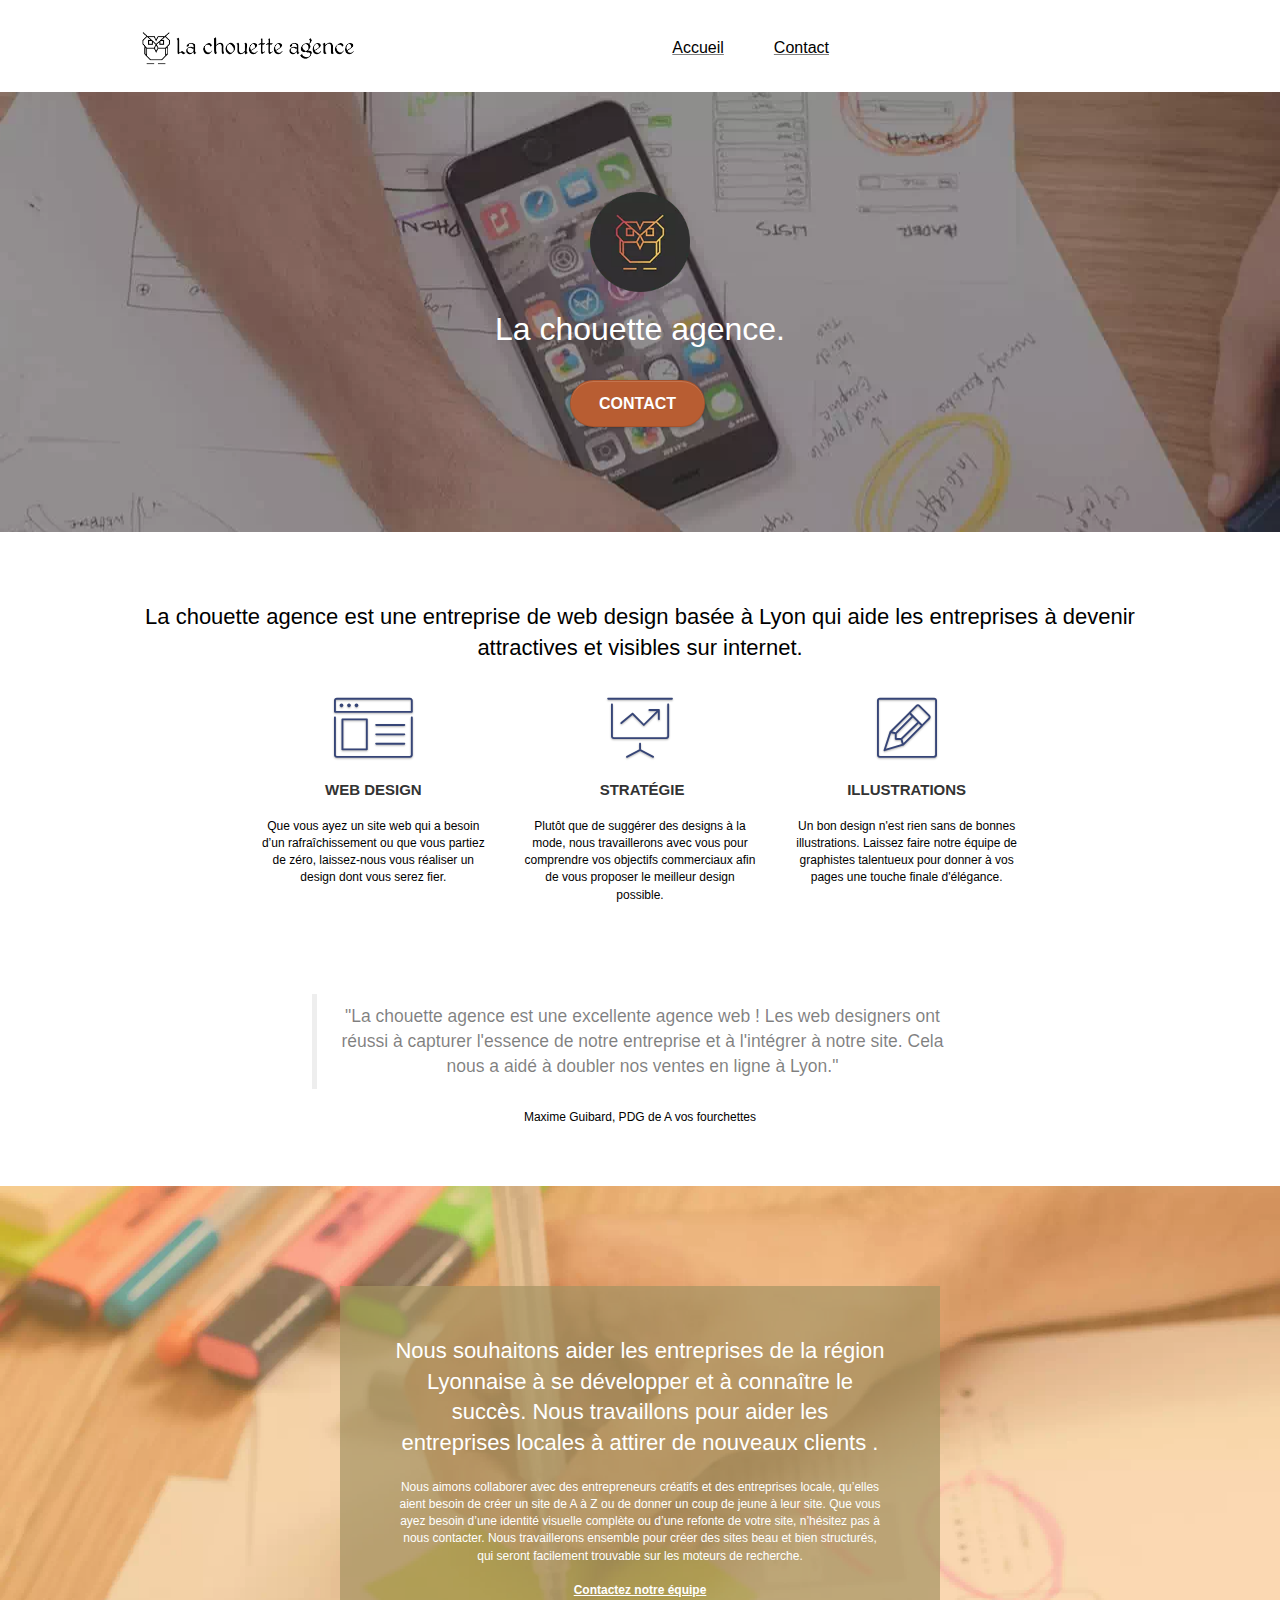
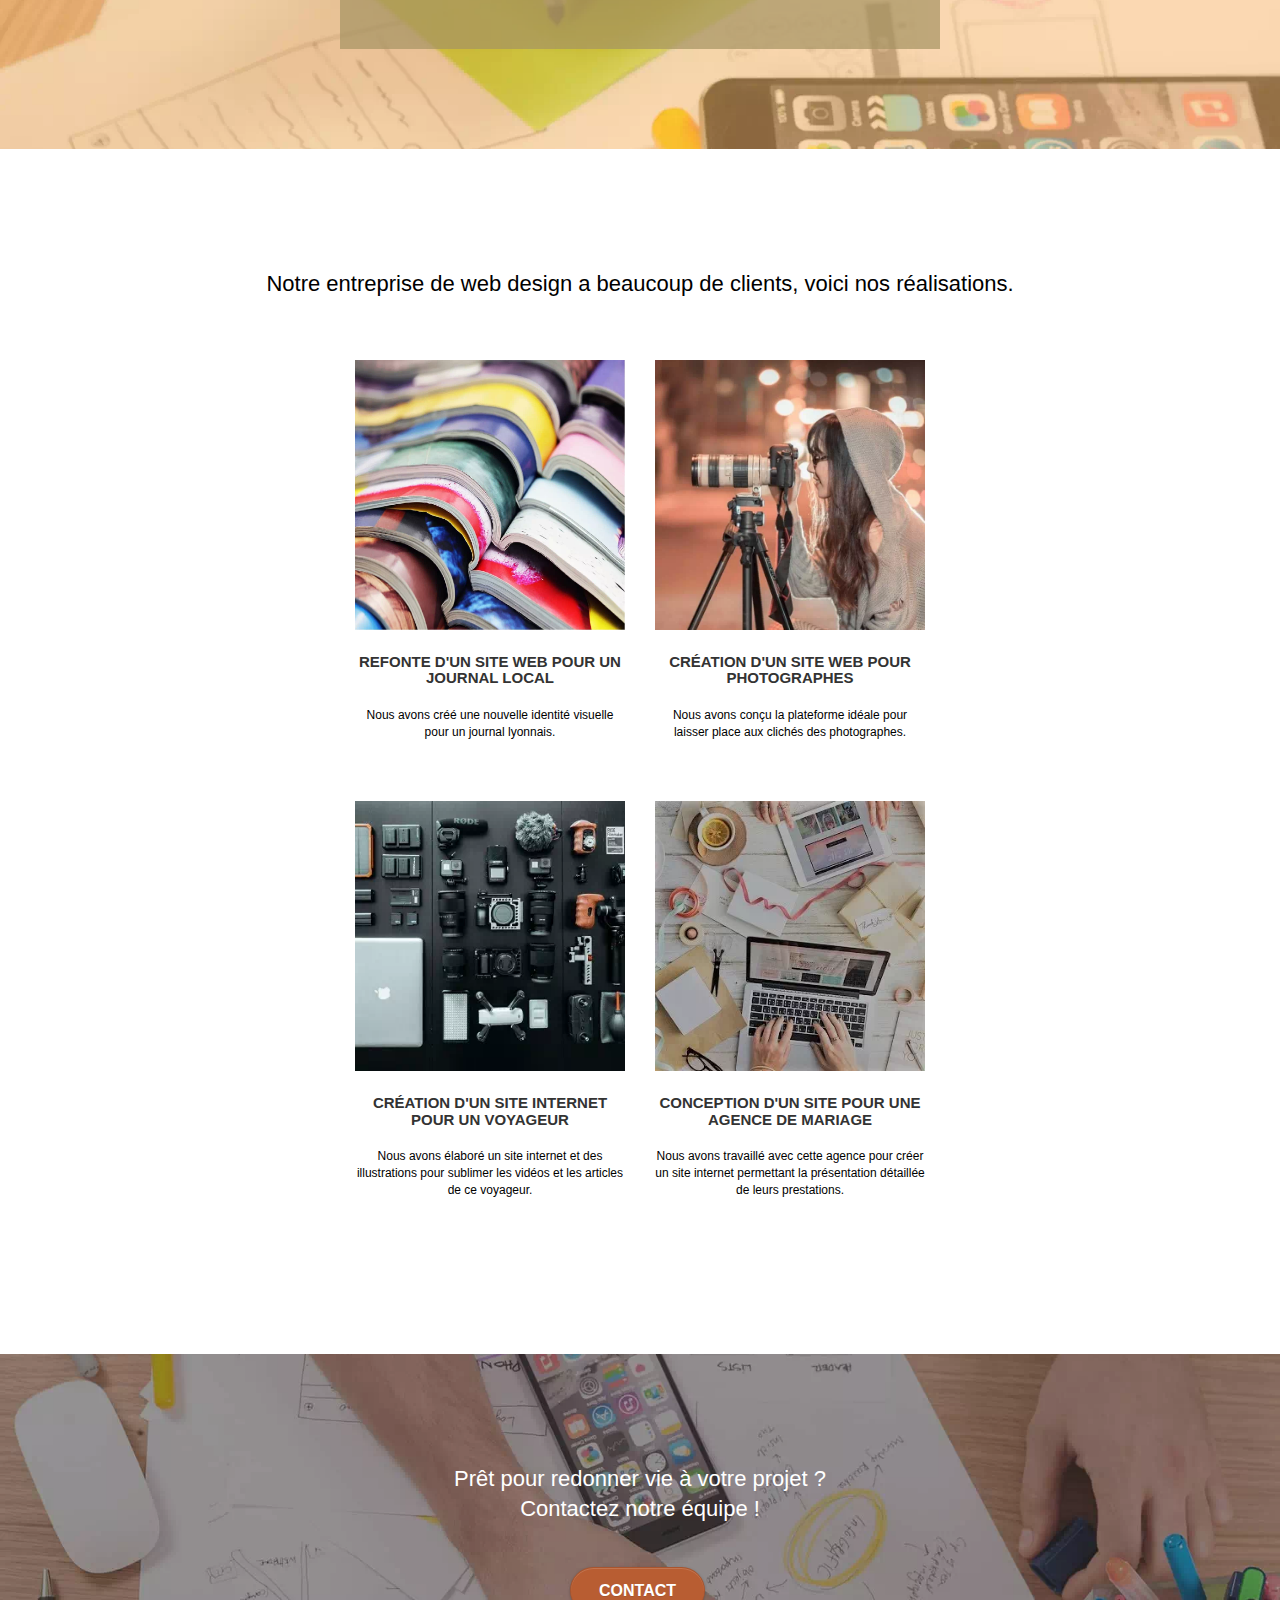
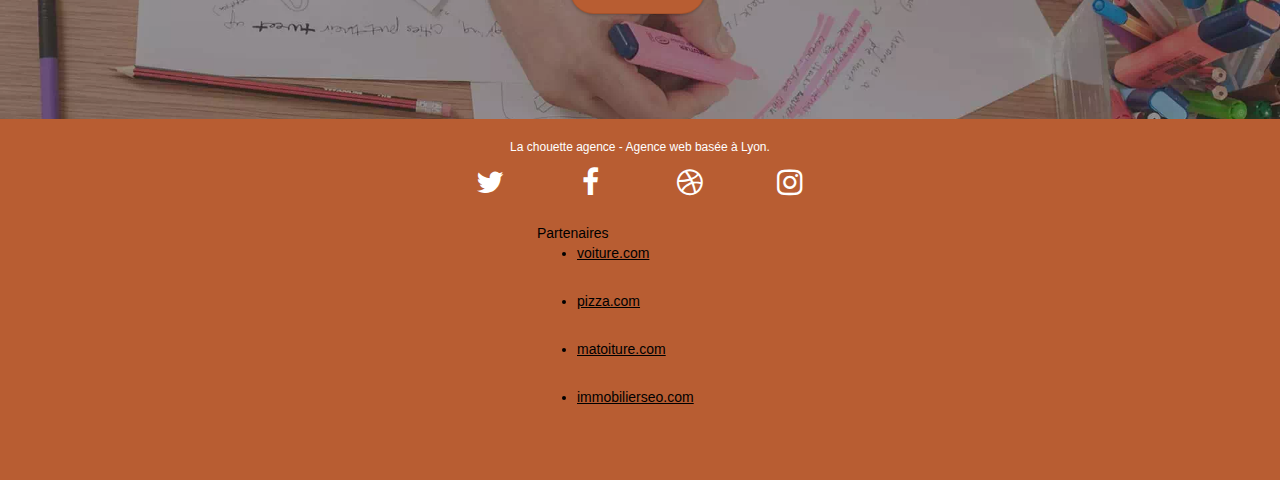
==== commit 4e539987: "focus apparent" ====
--- a/index.html
+++ b/index.html
@@ -178,7 +178,7 @@
 		</div>
 		<div class="row tight-width-whitespace portfolio-row">
 			<div class="col-sm-6">
-				<a href="#" data-lightbox="img/3.webp" data-gallery-id="gallery-1" data-caption="Création d'un site internet pour un voyageur" data-frame="snapshot-lb"><img src="img/3.webp" class="img-responsive portfolio-thumb" alt="photographie de matériels nécessaires à la photographie et à la vidéo, notamment des appareils photo, un drone, des batteries, un ordinateur, des micros..."/></a>
+				<a href="#" data-lightbox="img/3.webp" data-gallery-id="gallery-1" data-caption="Création d'un site internet pour un voyageur" data-frame="snapshot-lb"><img src="img/3.webp" class="img-responsive portfolio-thumb" alt="photographie de matériels nécessaires à la photographie et à la vidéo"/></a>
 				<h3 class="mg-md text-center">
 					Création d'un site internet pour un voyageur
 				</h3>
@@ -187,7 +187,7 @@
 				</p>
 			</div>
 			<div class="col-sm-6">
-				<a href="#" data-lightbox="img/4.webp" data-gallery-id="gallery-1" data-caption="Conception d'un site pour une agence de mariage" data-frame="snapshot-lb"><img src="img/4.webp" class="img-responsive portfolio-thumb" alt="Photographie du bureau d'une agence de mariage, comprenant notamment un ordinateur, des rubans et tissus, des lettres..." /></a>
+				<a href="#" data-lightbox="img/4.webp" data-gallery-id="gallery-1" data-caption="Conception d'un site pour une agence de mariage" data-frame="snapshot-lb"><img src="img/4.webp" class="img-responsive portfolio-thumb" alt="photographie du bureau d'une agence de mariage" /></a>
 				<h3 class="mg-md text-center">
 					Conception d'un site pour une agence de mariage
 				</h3>
--- a/style.css
+++ b/style.css
@@ -1 +1 @@
-body{margin:0;padding:0;background:#FFF;overflow-x:hidden;-webkit-font-smoothing:antialiased;-moz-osx-font-smoothing:grayscale}.links{margin:25px 40%}li{height:48px}input{height:48px;width:260px}a, button{transition:all .3s ease-in-out;outline:none!important}a:hover{text-decoration:none;cursor:pointer}#page-loading-blocs-notifaction{position:fixed;top:0;bottom:0;width:100%;z-index:100000;background:#FFFFFF url("img/pageload-spinner.gif") no-repeat center center}.bloc{width:100%;clear:both;background:50% 50% no-repeat;padding:0 50px;-webkit-background-size:cover;-moz-background-size:cover;-o-background-size:cover;background-size:cover;position:relative}.bloc .container{padding-left:0;padding-right:0}.bloc-lg{padding:100px 50px}.bloc-md{padding:50px}.bloc-sm{padding:20px 50px}.bg-center, .bg-l-edge, .bg-r-edge, .bg-t-edge, .bg-b-edge, .bg-tl-edge, .bg-bl-edge, .bg-tr-edge, .bg-br-edge, .bg-repeat{-webkit-background-size:auto!important;-moz-background-size:auto!important;-o-background-size:auto!important;background-size:auto!important}.bg-repeat{background:repeat}.bg-t-edge{background:top no-repeat}.bloc-bg-texture::before{content:"";background-size:2px 2px;position:absolute;top:0;bottom:0;left:0;right:0}.texture-paper::before{background:url("img/texture-paper.png");background-size:280px 280px}.b-parallax{background-attachment:fixed}.d-bloc{color:rgba(255, 255, 255, .7)}.d-bloc button:hover{color:rgba(255, 255, 255, .9)}.d-bloc .icon-round, .d-bloc .icon-square, .d-bloc .icon-rounded, .d-bloc .icon-semi-rounded-a, .d-bloc .icon-semi-rounded-b{border-color:rgba(255, 255, 255, .9)}.d-bloc .divider-h span{border-color:rgba(255, 255, 255, .2)}.d-bloc .a-btn, .d-bloc .navbar a, .d-bloc .navbar-brand, .d-bloc a .icon-sm, .d-bloc a .icon-md, .d-bloc a .icon-lg, .d-bloc a .icon-xl, .d-bloc h1 a, .d-bloc h2 a, .d-bloc h3 a, .d-bloc h4 a, .d-bloc h5 a, .d-bloc h6 a, .d-bloc p a{color:rgba(255, 255, 255, .6)}.d-bloc .a-btn:hover, .d-bloc .navbar a:hover, .d-bloc .navbar-brand:hover, .d-bloc a:hover .icon-sm, .d-bloc a:hover .icon-md, .d-bloc a:hover .icon-lg, .d-bloc a:hover .icon-xl, .d-bloc h1 a:hover, .d-bloc h2 a:hover, .d-bloc h3 a:hover, .d-bloc h4 a:hover, .d-bloc h5 a:hover, .d-bloc h6 a:hover, .d-bloc p a:hover{color:rgba(255, 255, 255, 1)}.d-bloc .navbar-toggle .icon-bar{background:rgba(255, 255, 255, 1)}.d-bloc .btn-wire, .d-bloc .btn-wire:hover{color:rgba(255, 255, 255, 1);border-color:rgba(255, 255, 255, 1)}.d-bloc .panel{color:rgba(0, 0, 0, .5)}.d-bloc .panel button:hover{color:rgba(0, 0, 0, .7)}.d-bloc .panel icon{border-color:rgba(0, 0, 0, .7)}.d-bloc .panel .divider-h span{border-color:rgba(0, 0, 0, .1)}.d-bloc .panel .a-btn{color:rgba(0, 0, 0, .6)}.d-bloc .panel .a-btn:hover{color:rgba(0, 0, 0, 1)}.d-bloc .panel .btn-wire, .d-bloc .panel .btn-wire:hover{color:rgba(0, 0, 0, .7);border-color:rgba(0, 0, 0, .3)}.d-bloc .panel, .l-bloc{color:rgba(0, 0, 0, .5)}.d-bloc .panel button:hover, .l-bloc button:hover{color:rgba(0, 0, 0, .7)}.l-bloc .icon-round, .l-bloc .icon-square, .l-bloc .icon-rounded, .l-bloc .icon-semi-rounded-a, .l-bloc .icon-semi-rounded-b{border-color:rgba(0, 0, 0, .7)}.d-bloc .panel .divider-h span, .l-bloc .divider-h span{border-color:rgba(0, 0, 0, .1)}.d-bloc .panel .a-btn, .l-bloc .a-btn, .l-bloc .navbar a, .l-bloc .navbar-brand, .l-bloc a .icon-sm, .l-bloc a .icon-md, .l-bloc a .icon-lg, .l-bloc a .icon-xl, .l-bloc h1 a, .l-bloc h2 a, .l-bloc h3 a, .l-bloc h4 a, .l-bloc h5 a, .l-bloc h6 a, .l-bloc p a{color:rgba(0, 0, 0, .6)}.d-bloc .panel .a-btn:hover, .l-bloc .a-btn:hover, .l-bloc .navbar a:hover, .l-bloc .navbar-brand:hover, .l-bloc a:hover .icon-sm, .l-bloc a:hover .icon-md, .l-bloc a:hover .icon-lg, .l-bloc a:hover .icon-xl, .l-bloc h1 a:hover, .l-bloc h2 a:hover, .l-bloc h3 a:hover, .l-bloc h4 a:hover, .l-bloc h5 a:hover, .l-bloc h6 a:hover, .l-bloc p a:hover{color:rgba(0, 0, 0, 1)}.l-bloc .navbar-toggle .icon-bar{color:rgba(0, 0, 0, .6)}.d-bloc .panel .btn-wire, .d-bloc .panel .btn-wire:hover, .l-bloc .btn-wire, .l-bloc .btn-wire:hover{color:rgba(0, 0, 0, .7);border-color:rgba(0, 0, 0, .3)}.voffset{margin-top:30px}.voffset-lg{margin-top:80px}.row-no-gutters{margin-right:0;margin-left:0}.row.row-no-gutters >[class^="col-"], .row.row-no-gutters >[class*="col-"]{padding-right:0;padding-left:0}#bloc-1-hero h1{font-size:32px}.navbar{margin-bottom:0;z-index:1}.navbar-brand{height:auto;padding:3px 15px;font-size:25px;font-weight:normal;font-weight:600;line-height:44px}.navbar-brand img{max-height:200px;margin:0 5px 0 0;display:inline}.navbar-brand img[src$=svg]{min-width:100px}.nav-center .navbar-brand img{margin:0}.navbar .nav{padding-top:2px;right:300px;z-index:1}.nav >li{float:left;margin-top:4px;font-size:16px;margin:0px 10px}.navbar-nav .open .dropdown-menu >li >a{text-align:inherit}.nav >li a:hover, .nav >li a:focus{background:transparent}.navbar-toggle{margin:10px 10px 0 0;border:0px}.navbar-toggle:hover{background:transparent!important}.navbar-toggle .icon-bar{background-color:rgba(0, 0, 0, .5);width:26px}.nav-invert .navbar .nav{float:left}.nav-invert .navbar-header, .nav-invert .navbar-brand{float:right;position:relative;z-index:2}@media (min-width:768px){.site-navigation{position:absolute;top:50%;right:20px;transform:translate(0, -50%);-webkit-transform:translateY(-50%)}.nav >li .dropdown-menu a, .nav >li .dropdown-menu a:hover{color:#484848}.nav-invert .site-navigation{left:0;right:0}.nav-center{text-align:center}.nav-center .navbar-header{width:100%}.nav-center .navbar-header, .nav-center .navbar-brand, .nav-center .nav >li{float:none;display:inline-block}.nav-center .site-navigation{position:relative;width:100%;right:0;margin-right:0px;margin-top:20px}.nav-center.mini-nav .navbar-toggle{float:none;margin:10px auto 0}}.nav >li >.dropdown a{background:none!important;display:block;padding:14px 15px}nav .caret{margin:0 5px}.dropdown-menu .dropdown-menu{top:-8px;left:100%}.dropdown-menu .dropmenu-flow-right{top:100%;left:0;margin-left:-1px;border-top-left-radius:0;border-top-right-radius:0}.dropdown-menu .dropdown span{border:4px solid black;border-top-color:transparent;border-right-color:transparent;border-bottom-color:transparent;margin:6px -5px 0 0!important;float:right}.mg-md{margin-top:10px;margin-bottom:20px}.mg-lg{margin-top:10px;margin-bottom:40px}.btn{margin:0 5px 5px 0}.btn.pull-right{margin:0 0 5px 5px}.btn-d, .btn-d:hover, .btn-d:focus{color:#FFF;background:rgba(0, 0, 0, .3)}button{outline:none!important}.btn-rd{border-radius:40px}.btn-clean{border:1px solid rgba(0, 0, 0, .08);border-bottom-color:rgba(0, 0, 0, .1);text-shadow:0 1px 0 rgba(0, 0, 1, .1);box-shadow:0 1px 3px rgba(0, 0, 1, .25), inset 0 1px 0 0 rgba(255, 255, 255, .15)}.icon-md{font-size:30px!important}.icon-lg{font-size:60px!important}.sm-shadow{text-shadow:0 1px 2px rgba(0, 0, 0, .3)}.panel-sq, .panel-sq .panel-heading, .panel-sq .panel-footer{border-radius:0}.panel-rd{border-radius:30px}.panel-rd .panel-heading{border-radius:29px 29px 0 0}.panel-rd .panel-footer{border-radius:0 0 29px 29px}.form-control{border-color:rgba(0, 0, 0, .1);box-shadow:none}.scrollToTop{width:40px;height:40px;position:fixed;bottom:20px;right:20px;opacity:0;z-index:500;transition:all .3s ease-in-out}.scrollToTop span{margin-top:6px}.showScrollTop{font-size:14px;opacity:1}a[data-lightbox]{position:relative;display:block;text-align:center}a[data-lightbox]:hover::before{content:"+";font-family:"HelveticaNeue-Light", "Helvetica Neue Light", "Helvetica Neue", Helvetica, Arial;font-size:32px;width:50px;height:50px;margin-left:-25px;border-radius:50%;background:rgba(0, 0, 0, .6);color:#FFF;font-weight:100;z-index:1;position:absolute;top:50%;transform:translateY(-50%);-webkit-transform:translateY(-50%)}a[data-lightbox]:hover img{opacity:0.6;-webkit-animation-fill-mode:none;animation-fill-mode:none}#lightbox-modal{display:flex;align-items:center}#lightbox-modal .modal-dialog{width:90%;max-width:900px;margin:0 auto 0}#lightbox-modal .modal-dialog img{max-height:90vh;margin:0 auto}.lightbox-caption{padding:20px;color:#FFF;background:rgba(0, 0, 0, .5);position:absolute;left:15px;right:15px;bottom:5px}.close-lightbox{color:#FFF;font-size:30px;position:absolute;top:20px;right:20px;z-index:20;background:rgba(0, 0, 0, .5);border:none;line-height:30px;padding:0 9px 5px;opacity:0.3}.close-lightbox:hover, .next-lightbox:hover, .prev-lightbox:hover{opacity:1.0;color:#FFF}.next-lightbox, .prev-lightbox{font-size:20px;color:rgba(255, 255, 255, .9);background:rgba(0, 0, 0, .5);transition:all .2s ease-in-out;position:absolute;top:45%;z-index:1;opacity:0.4}.next-lightbox{padding:6px 8px 1px 13px;right:25px}.prev-lightbox{padding:6px 13px 1px 10px;left:25px}.snapshot-lb .modal-body{padding-bottom:45px}.snapshot-lb .lightbox-caption{padding:0;color:rgba(0, 0, 0, .5);background:none}h1, h2, h3, h4, h5, h6, p, label, .btn, a{font-family:"helvetica";font-weight:400;color:#575757!important}.container{max-width:1000px}.hero-bloc-text{font-size:38px}.hero-bloc-text-sub{font-size:36px}.statement-bloc-text{line-height:26px;font-style:italic;font-size:20px;text-align:center;font-weight:lighter;max-width:520px;margin:auto auto auto auto}p{font-size:12px}.tight-width-whitespace{max-width:600px;margin:auto auto auto auto}.h1{font-size:20px;font-family:"Open Sans"}.cta-hero{margin-top:22px;color:#FFFFFF!important;text-transform:uppercase;padding:12px 28px 12px 28px;font-size:16px;font-weight:700}.social{max-width:400px;margin:auto auto auto auto}h2{font-size:22px;line-height:1.4em}h3{font-size:15px;text-transform:uppercase;font-weight:700;color:#333333!important}.med-width-whitespace{max-width:800px;margin:auto auto auto auto;box-shadow:0px 0px 0px #000000}h1{color:#333333!important}h4{color:#333333!important}.icons{margin-bottom:14px;margin-top:24px}.white{color:#FFFFFF!important}.portfolio-thumb{margin-bottom:24px}.portfolio-row{margin-bottom:44px;margin-top:50px}.avatar{box-shadow:0px 4px 9px rgba(0, 0, 0, 0.3)}.black-background{background-color:rgba(165, 147, 99, 0.7);padding:40px 40px 40px 40px}.bold-link{font-weight:900;text-decoration:underline!important}.bgc-white{background-color:#FFFFFF}.bgc-dark-slate-blue{background-color:#364577}.bgc-atomic-tangerine{background-color:#F3976C}.tc-white{color:#F3976C!important}.btn-atomic-tangerine{background:#F3976C;color:#FFFFFF!important}.btn-atomic-tangerine:hover{background:#c27956!important;color:#FFFFFF!important}.ltc-white{color:#FFFFFF!important}.ltc-white:hover{color:#cccccc!important}.ltc-atomic-tangerine{color:#F3976C!important}.ltc-atomic-tangerine:hover{color:#c27956!important}.icon-dark-slate-blue{color:#364577!important;border-color:#364577!important}.bg-dots-bg{background-image:url("img/dots-bg.png")}.bg-lines-h2-bg{background-image:url("img/lines-h2-bg.png")}.bg-banniere{background-image:url("img/la-chouette-agence-banniere.webp")}.bg-presentation{background-image:url("img/image-de-presentation.webp")}@media (max-width:1024px){.bloc{padding-left:20px;padding-right:20px}.bloc.full-width-bloc, .bloc-tile-2.full-width-bloc .container, .bloc-tile-3.full-width-bloc .container, .bloc-tile-4.full-width-bloc .container{padding-left:0;padding-right:0}}@media (max-width:992px) and (min-width:768px){.navbar .nav{max-width:80%}.nav-center.navbar .nav{max-width:100%}}@media only screen and (min-width:768px) and (max-width:1024px) and (orientation:landscape){.b-parallax{background-attachment:scroll}}@media only screen and (min-width:1024px) and (max-width:1366px) and (-webkit-min-pixel-ratio:1.5){.b-parallax{background-attachment:scroll}}@media (max-width:991px){.container{width:100%}.b-parallax{background-attachment:scroll}.page-container, #hero-bloc{overflow-x:hidden;position:relative}.bloc-group, .bloc-group .bloc{display:block;width:100%}.bloc-fill-screen .fill-bloc-top-edge, .bloc-fill-screen .fill-bloc-bottom-edge{padding:0 20px}}@media (max-width:767px){.page-container{overflow-x:hidden;position:relative}h1, h2, h3, h4, h5, h6, p, #disqus_thread{padding-left:10px!important;padding-right:10px!important}.b-parallax{background-attachment:scroll}.navbar .nav{padding-top:0;border-top:1px solid rgba(0, 0, 0, .2);float:none!important}.navbar.row{margin-left:0;margin-right:0}.site-navigation{position:inherit;transform:none;-webkit-transform:none;-ms-transform:none}.nav >li{margin-top:0;border-bottom:1px solid rgba(0, 0, 0, .1);background:rgba(0, 0, 0, .05);text-align:left;padding-left:15px;width:100%}.nav >li:hover{background:rgba(0, 0, 0, .08)}.dropdown .dropdown a .caret{float:none;margin:5px 0 0 10px!important;border:4px solid black;border-bottom-color:transparent;border-right-color:transparent;border-left-color:transparent}#hero-bloc .navbar .nav{background:rgba(0, 0, 0, .8)}#hero-bloc .navbar .nav a{color:rgba(255, 255, 255, .6)}.hero{padding:50px 0}.hero-nav{left:-1px;right:-1px}.navbar-collapse{padding:0;overflow-x:hidden;-webkit-box-shadow:none;box-shadow:none}.navbar-brand img{max-height:40px;width:auto}.nav-invert .navbar-header{float:none;width:100%}.nav-invert .navbar-toggle{float:left;margin-left:10px}.bloc{padding-left:0;padding-right:0}.bloc-xxl, .bloc-xl, .bloc-lg{padding:40px 0}.bloc-sm, .bloc-md{padding-left:0;padding-right:0}.bloc-tile-2 .container, .bloc-tile-3 .container, .bloc-tile-4 .container, .bloc-fill-screen .fill-bloc-top-edge, .bloc-fill-screen .fill-bloc-bottom-edge{padding-left:0;padding-right:0}.a-block{padding:0 10px}.btn-dwn{display:none}.voffset{margin-top:5px}.voffset-md{margin-top:20px}.voffset-lg{margin-top:30px}form{padding:5px}.close-lightbox{display:inline-block}.blocsapp-device-iphone5{background-size:216px 425px;padding-top:60px;width:216px;height:425px}.blocsapp-device-iphone5 img{width:180px;height:320px}}@media (max-width:400px){.bloc{padding-left:0;padding-right:0}}@media (max-width:767px){.bloc-mob-center-text{text-align:center}}+body{margin:0;padding:0;background:#FFF;overflow-x:hidden;-webkit-font-smoothing:antialiased;-moz-osx-font-smoothing:grayscale}.links{margin:25px 40%;color:black}li{height:48px;text-decoration:underline}input{height:48px;width:260px}a, button{transition:all .3s ease-in-out}a:hover{text-decoration:none;cursor:pointer}#page-loading-blocs-notifaction{position:fixed;top:0;bottom:0;width:100%;z-index:100000;background:#FFFFFF url("img/pageload-spinner.gif") no-repeat center center}.bloc{width:100%;clear:both;background:50% 50% no-repeat;padding:0 50px;-webkit-background-size:cover;-moz-background-size:cover;-o-background-size:cover;background-size:cover;position:relative}.bloc .container{padding-left:0;padding-right:0}.bloc-lg{padding:100px 50px}.bloc-md{padding:50px}.bloc-sm{padding:20px 50px}.bg-center, .bg-l-edge, .bg-r-edge, .bg-t-edge, .bg-b-edge, .bg-tl-edge, .bg-bl-edge, .bg-tr-edge, .bg-br-edge, .bg-repeat{-webkit-background-size:auto!important;-moz-background-size:auto!important;-o-background-size:auto!important;background-size:auto!important}.bg-repeat{background:repeat}.bg-t-edge{background:top no-repeat}.bloc-bg-texture::before{content:"";background-size:2px 2px;position:absolute;top:0;bottom:0;left:0;right:0};background-size:280px 280px}.b-parallax{background-attachment:fixed}.d-bloc{color:#FFFFFF)}.d-bloc button:hover{color:rgba(255, 255, 255, .9)}.bg-dots-bg{background-image: url(img/texture-paper.png),url(img/dots-bg.png);}.d-bloc .icon-round, .d-bloc .icon-square, .d-bloc .icon-rounded, .d-bloc .icon-semi-rounded-a, .d-bloc .icon-semi-rounded-b{border-color:rgba(255, 255, 255, .9)}.d-bloc .divider-h span{border-color:rgba(255, 255, 255, .2)}.d-bloc .a-btn, .d-bloc .navbar a, .d-bloc .navbar-brand, .d-bloc a .icon-sm, .d-bloc a .icon-md, .d-bloc a .icon-lg, .d-bloc a .icon-xl, .d-bloc h1 a, .d-bloc h2 a, .d-bloc h3 a, .d-bloc h4 a, .d-bloc h5 a, .d-bloc h6 a, .d-bloc p a{color:#FFFFFF}.d-bloc .a-btn:hover, .d-bloc .navbar a:hover, .d-bloc .navbar-brand:hover, .d-bloc a:hover .icon-sm, .d-bloc a:hover .icon-md, .d-bloc a:hover .icon-lg, .d-bloc a:hover .icon-xl, .d-bloc h1 a:hover, .d-bloc h2 a:hover, .d-bloc h3 a:hover, .d-bloc h4 a:hover, .d-bloc h5 a:hover, .d-bloc h6 a:hover, .d-bloc p a:hover{color:rgba(255, 255, 255, 1)}.d-bloc .navbar-toggle .icon-bar{background:rgba(255, 255, 255, 1)}.d-bloc .btn-wire, .d-bloc .btn-wire:hover{color:rgb(196, 173, 173);border-color:rgba(255, 255, 255, 1)}.d-bloc .panel{color:rgba(0, 0, 0, .5)}.d-bloc .panel button:hover{color:rgba(0, 0, 0, .7)}.d-bloc .panel icon{border-color:rgba(0, 0, 0, .7)}.d-bloc .panel .divider-h span{border-color:rgba(0, 0, 0, .1)}.d-bloc .panel .a-btn{color:rgba(0, 0, 0, .6)}.d-bloc .panel .a-btn:hover{color:rgba(0, 0, 0, 1)}.d-bloc .panel .btn-wire, .d-bloc .panel .btn-wire:hover{color:rgba(0, 0, 0, .7);border-color:rgba(0, 0, 0, .3)}.d-bloc .panel, .l-bloc{color:rgba(0, 0, 0, .5)}.d-bloc .panel button:hover, .l-bloc button:hover{color:rgba(0, 0, 0, .7)}.l-bloc .icon-round, .l-bloc .icon-square, .l-bloc .icon-rounded, .l-bloc .icon-semi-rounded-a, .l-bloc .icon-semi-rounded-b{border-color:rgba(0, 0, 0, .7)}.d-bloc .panel .divider-h span, .l-bloc .divider-h span{border-color:rgba(0, 0, 0, .1)}.d-bloc .panel .a-btn, .l-bloc .a-btn, .l-bloc .navbar a, .l-bloc .navbar-brand, .l-bloc a .icon-sm, .l-bloc a .icon-md, .l-bloc a .icon-lg, .l-bloc a .icon-xl, .l-bloc h1 a, .l-bloc h2 a, .l-bloc h3 a, .l-bloc h4 a, .l-bloc h5 a, .l-bloc h6 a, .l-bloc p a{color:rgba(0, 0, 0, .6)}.d-bloc .panel .a-btn:hover, .l-bloc .a-btn:hover, .l-bloc .navbar a:hover, .l-bloc .navbar-brand:hover, .l-bloc a:hover .icon-sm, .l-bloc a:hover .icon-md, .l-bloc a:hover .icon-lg, .l-bloc a:hover .icon-xl, .l-bloc h1 a:hover, .l-bloc h2 a:hover, .l-bloc h3 a:hover, .l-bloc h4 a:hover, .l-bloc h5 a:hover, .l-bloc h6 a:hover, .l-bloc p a:hover{color:rgba(0, 0, 0, 1)}.l-bloc .navbar-toggle .icon-bar{color:rgba(0, 0, 0, .6)}.d-bloc .panel .btn-wire, .d-bloc .panel .btn-wire:hover, .l-bloc .btn-wire, .l-bloc .btn-wire:hover{color:rgba(0, 0, 0, .7);border-color:rgba(0, 0, 0, .3)}.voffset{margin-top:30px}.voffset-lg{margin-top:80px}.row-no-gutters{margin-right:0;margin-left:0}.row.row-no-gutters >[class^="col-"], .row.row-no-gutters >[class*="col-"]{padding-right:0;padding-left:0}#bloc-1-hero h1{font-size:32px}.navbar{margin-bottom:0;z-index:1}.navbar-brand{height:auto;padding:3px 15px;font-size:25px;font-weight:normal;font-weight:600;line-height:44px}.navbar-brand img{max-height:200px;margin:0 5px 0 0;display:inline}.navbar-brand img[src$=svg]{min-width:100px}.nav-center .navbar-brand img{margin:0}.navbar .nav{padding-top:2px;right:300px;z-index:1}.nav >li{float:left;margin-top:4px;font-size:16px;margin:0px 10px}.navbar-nav .open .dropdown-menu >li >a{text-align:inherit}.nav >li a:hover, .nav >li a:focus{background:transparent}.navbar-toggle{margin:10px 10px 0 0;border:0px}.navbar-toggle:hover{background:transparent!important}.navbar-toggle .icon-bar{background-color:rgba(0, 0, 0, .5);width:26px}.nav-invert .navbar .nav{float:left}.nav-invert .navbar-header, .nav-invert .navbar-brand{float:right;position:relative;z-index:2}@media (min-width:768px){.site-navigation{position:absolute;top:50%;right:20px;transform:translate(0, -50%);-webkit-transform:translateY(-50%)}.nav >li .dropdown-menu a, .nav >li .dropdown-menu a:hover{color:#484848}.nav-invert .site-navigation{left:0;right:0}.nav-center{text-align:center}.nav-center .navbar-header{width:100%}.nav-center .navbar-header, .nav-center .navbar-brand, .nav-center .nav >li{float:none;display:inline-block}.nav-center .site-navigation{position:relative;width:100%;right:0;margin-right:0px;margin-top:20px}.nav-center.mini-nav .navbar-toggle{float:none;margin:10px auto 0}}.nav >li >.dropdown a{background:none!important;display:block;padding:14px 15px}nav .caret{margin:0 5px}.dropdown-menu .dropdown-menu{top:-8px;left:100%}.dropdown-menu .dropmenu-flow-right{top:100%;left:0;margin-left:-1px;border-top-left-radius:0;border-top-right-radius:0}.dropdown-menu .dropdown span{border:4px solid black;border-top-color:transparent;border-right-color:transparent;border-bottom-color:transparent;margin:6px -5px 0 0!important;float:right}.mg-md{margin-top:10px;margin-bottom:20px}.mg-lg{margin-top:10px;margin-bottom:40px}.btn{margin:0 5px 5px 0}.btn.pull-right{margin:0 0 5px 5px}.btn-d, .btn-d:hover, .btn-d:focus{color:#FFF;background:rgba(0, 0, 0, .3)}.btn-rd{border-radius:40px}.btn-clean{border:1px solid rgba(0, 0, 0, .08);border-bottom-color:rgba(0, 0, 0, .1);text-shadow:0 1px 0 rgba(0, 0, 1, .1);box-shadow:0 1px 3px rgba(0, 0, 1, .25), inset 0 1px 0 0 rgba(255, 255, 255, .15)}.icon-md{font-size:30px!important}.icon-lg{font-size:60px!important}.sm-shadow{text-shadow:0 1px 2px rgba(0, 0, 0, .3)}.panel-sq, .panel-sq .panel-heading, .panel-sq .panel-footer{border-radius:0}.panel-rd{border-radius:30px}.panel-rd .panel-heading{border-radius:29px 29px 0 0}.panel-rd .panel-footer{border-radius:0 0 29px 29px}.form-control{border-color:rgba(0, 0, 0, .1);box-shadow:none}.scrollToTop{width:40px;height:40px;position:fixed;bottom:20px;right:20px;opacity:0;z-index:500;transition:all .3s ease-in-out}.scrollToTop span{margin-top:6px}.showScrollTop{font-size:14px;opacity:1}a[data-lightbox]{position:relative;display:block;text-align:center}a[data-lightbox]:hover::before{content:"+";font-family:"HelveticaNeue-Light", "Helvetica Neue Light", "Helvetica Neue", Helvetica, Arial;font-size:32px;width:50px;height:50px;margin-left:-25px;border-radius:50%;background:rgba(0, 0, 0, .6);color:#FFF;font-weight:100;z-index:1;position:absolute;top:50%;transform:translateY(-50%);-webkit-transform:translateY(-50%)}a[data-lightbox]:hover img{opacity:0.6;-webkit-animation-fill-mode:none;animation-fill-mode:none}#lightbox-modal{display:flex;align-items:center}#lightbox-modal .modal-dialog{width:90%;max-width:900px;margin:0 auto 0}#lightbox-modal .modal-dialog img{max-height:90vh;margin:0 auto}.lightbox-caption{padding:20px;color:#FFF;background:rgba(0, 0, 0, .5);position:absolute;left:15px;right:15px;bottom:5px}.close-lightbox{color:#FFF;font-size:30px;position:absolute;top:20px;right:20px;z-index:20;background:rgba(0, 0, 0, .5);border:none;line-height:30px;padding:0 9px 5px;opacity:0.3}.close-lightbox:hover, .next-lightbox:hover, .prev-lightbox:hover{opacity:1.0;color:#FFF}.next-lightbox, .prev-lightbox{font-size:20px;color:rgba(255, 255, 255, .9);background:rgba(0, 0, 0, .5);transition:all .2s ease-in-out;position:absolute;top:45%;z-index:1;opacity:0.4}.next-lightbox{padding:6px 8px 1px 13px;right:25px}.prev-lightbox{padding:6px 13px 1px 10px;left:25px}.snapshot-lb .modal-body{padding-bottom:45px}.snapshot-lb .lightbox-caption{padding:0;color:rgba(0, 0, 0, .5);background:none}h1, h2, h3, h4, h5, h6, p, label, .btn, a{font-family:"helvetica";font-weight:400;color:black!important}.container{max-width:1000px}.hero-bloc-text{font-size:38px}.hero-bloc-text-sub{font-size:36px}.statement-bloc-text{line-height:26px;font-style:italic;font-size:20px;text-align:center;font-weight:lighter;max-width:520px;margin:auto auto auto auto}p{font-size:12px}.tight-width-whitespace{max-width:600px;margin:auto auto auto auto}.h1{font-size:20px;font-family:"Open Sans"}.cta-hero{margin-top:22px;color:#FFFFFF!important;text-transform:uppercase;padding:12px 28px 12px 28px;font-size:16px;font-weight:700}.social{max-width:400px;margin:auto auto auto auto}h2{font-size:22px;line-height:1.4em}h3{font-size:15px;text-transform:uppercase;font-weight:700;color:#333333!important}.med-width-whitespace{max-width:800px;margin:auto auto auto auto;box-shadow:0px 0px 0px #000000}h1{color:#333333!important}h4{color:#333333!important}.icons{margin-bottom:14px;margin-top:24px}.white{color:#FFFFFF!important}.portfolio-thumb{margin-bottom:24px}.portfolio-row{margin-bottom:44px;margin-top:50px}.avatar{box-shadow:0px 4px 9px rgba(0, 0, 0, 0.3)}.black-background{background-color:rgba(165, 147, 99, 0.7);padding:40px 40px 40px 40px}.bold-link{font-weight:900;text-decoration:underline!important}.bgc-white{background-color:#FFFFFF}.bgc-dark-slate-blue{background-color:#364577}.bgc-atomic-tangerine{background-color:#b85d32}.tc-white{color:#FFFFFF!important}.btn-atomic-tangerine{background:#b85d32;color:#FFFFFF!important}.btn-atomic-tangerine:hover{background:#c27956!important;color:#FFFFFF!important}.ltc-white{color:#FFFFFF!important}.ltc-white:hover{color:#cccccc!important}.ltc-atomic-tangerine{color:#b85d32!important}.ltc-atomic-tangerine:hover{color:#c27956!important}.icon-dark-slate-blue{color:#364577!important;border-color:#364577!important}.bg-banniere{background-image:url("img/la-chouette-agence-banniere.webp")}.bg-presentation{background-image:url("img/image-de-presentation.webp")}@media (max-width:1024px){.bloc{padding-left:20px;padding-right:20px}.bloc.full-width-bloc, .bloc-tile-2.full-width-bloc .container, .bloc-tile-3.full-width-bloc .container, .bloc-tile-4.full-width-bloc .container{padding-left:0;padding-right:0}}@media (max-width:992px) and (min-width:768px){.navbar .nav{max-width:80%}.nav-center.navbar .nav{max-width:100%}}@media only screen and (min-width:768px) and (max-width:1024px) and (orientation:landscape){.b-parallax{background-attachment:scroll}}@media only screen and (min-width:1024px) and (max-width:1366px) and (-webkit-min-pixel-ratio:1.5){.b-parallax{background-attachment:scroll}}@media (max-width:991px){.container{width:100%}.b-parallax{background-attachment:scroll}.page-container, #hero-bloc{overflow-x:hidden;position:relative}.bloc-group, .bloc-group .bloc{display:block;width:100%}.bloc-fill-screen .fill-bloc-top-edge, .bloc-fill-screen .fill-bloc-bottom-edge{padding:0 20px}}@media (max-width:767px){.page-container{overflow-x:hidden;position:relative}h1, h2, h3, h4, h5, h6, p, #disqus_thread{padding-left:10px!important;padding-right:10px!important}.b-parallax{background-attachment:scroll}.navbar .nav{padding-top:0;border-top:1px solid rgba(0, 0, 0, .2);float:none!important}.navbar.row{margin-left:0;margin-right:0}.site-navigation{position:inherit;transform:none;-webkit-transform:none;-ms-transform:none}.nav >li{margin-top:0;border-bottom:1px solid rgba(0, 0, 0, .1);background:rgba(0, 0, 0, .05);text-align:left;padding-left:15px;width:100%}.nav >li:hover{background:rgba(0, 0, 0, .08)}.dropdown .dropdown a .caret{float:none;margin:5px 0 0 10px!important;border:4px solid black;border-bottom-color:transparent;border-right-color:transparent;border-left-color:transparent}#hero-bloc .navbar .nav{background:rgba(0, 0, 0, .8)}#hero-bloc .navbar .nav a{color:rgba(255, 255, 255, .6)}.hero{padding:50px 0}.hero-nav{left:-1px;right:-1px}.navbar-collapse{padding:0;overflow-x:hidden;-webkit-box-shadow:none;box-shadow:none}.navbar-brand img{max-height:40px;width:auto}.nav-invert .navbar-header{float:none;width:100%}.nav-invert .navbar-toggle{float:left;margin-left:10px}.bloc{padding-left:0;padding-right:0}.bloc-xxl, .bloc-xl, .bloc-lg{padding:40px 0}.bloc-sm, .bloc-md{padding-left:0;padding-right:0}.bloc-tile-2 .container, .bloc-tile-3 .container, .bloc-tile-4 .container, .bloc-fill-screen .fill-bloc-top-edge, .bloc-fill-screen .fill-bloc-bottom-edge{padding-left:0;padding-right:0}.a-block{padding:0 10px}.btn-dwn{display:none}.voffset{margin-top:5px}.voffset-md{margin-top:20px}.voffset-lg{margin-top:30px}form{padding:5px}.close-lightbox{display:inline-block}.blocsapp-device-iphone5{background-size:216px 425px;padding-top:60px;width:216px;height:425px}.blocsapp-device-iphone5 img{width:180px;height:320px}}@media (max-width:400px){.bloc{padding-left:0;padding-right:0}}@media (max-width:767px){.bloc-mob-center-text{text-align:center}}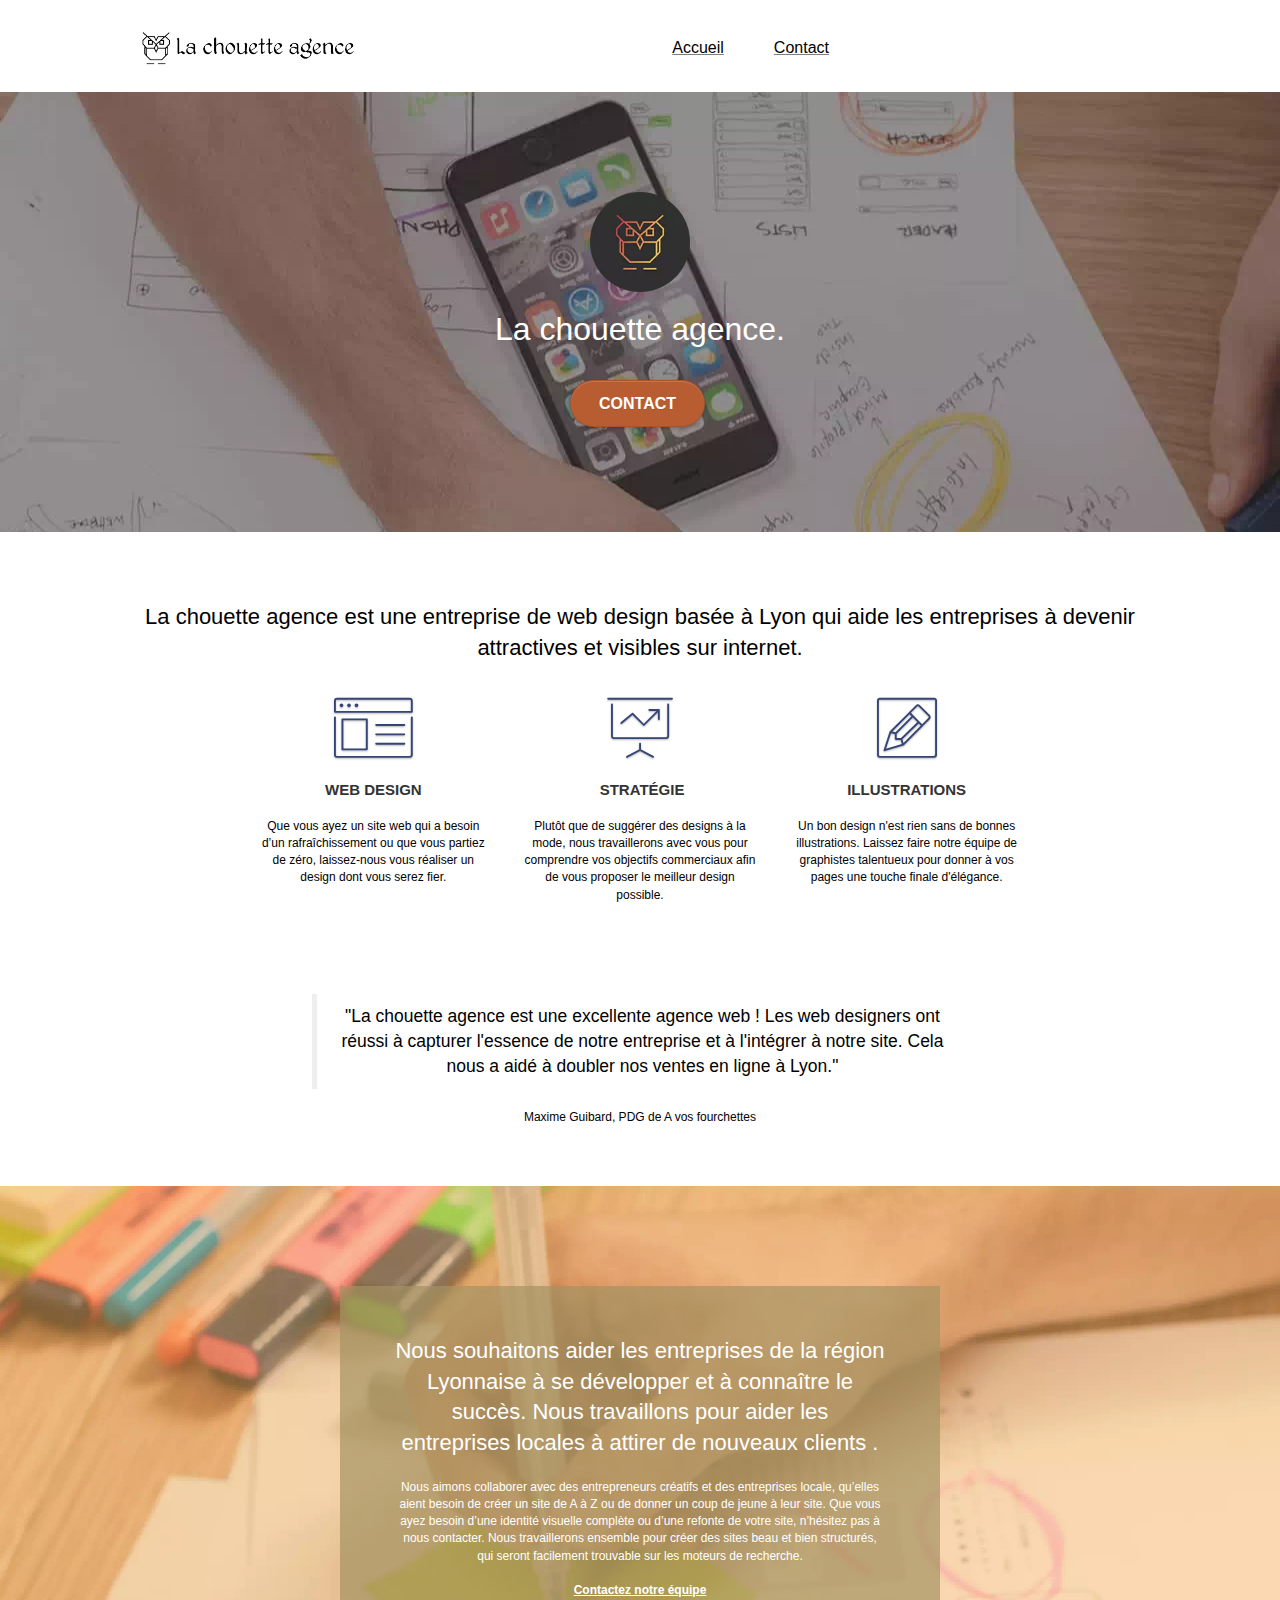
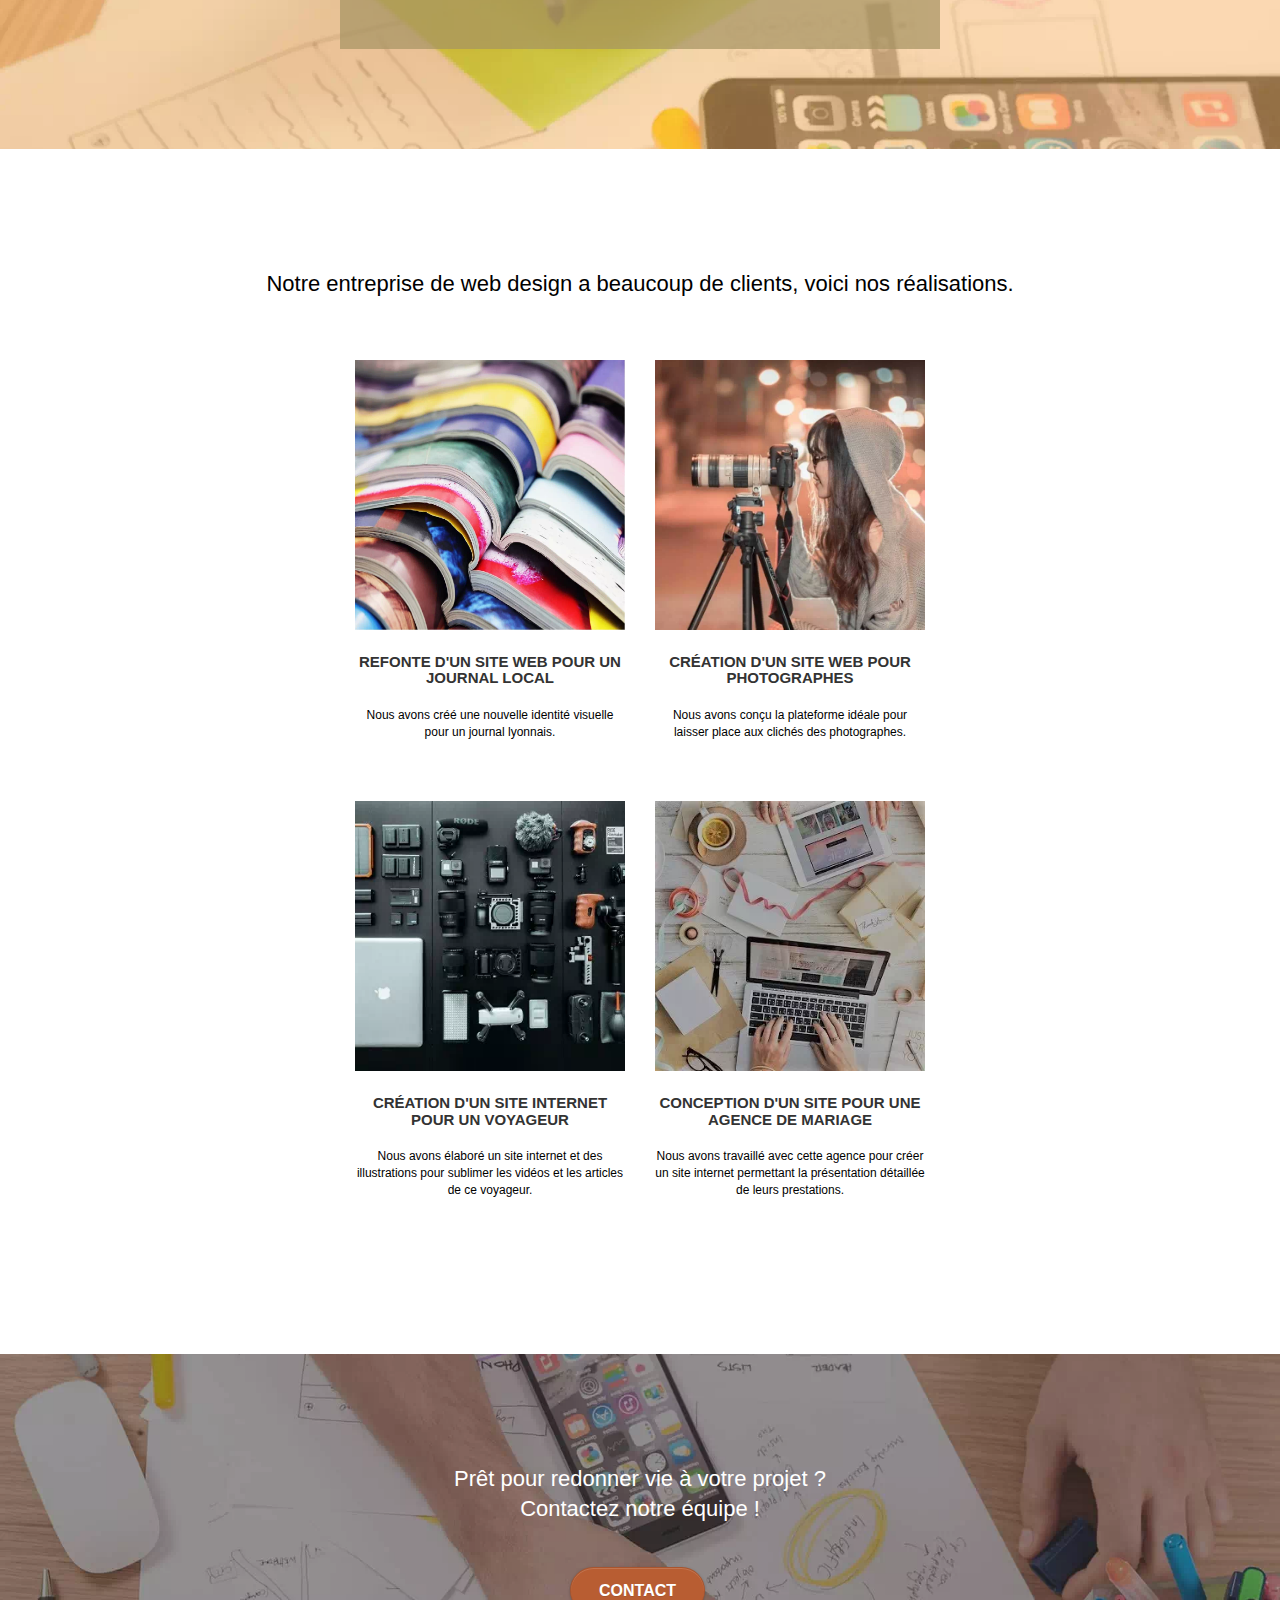
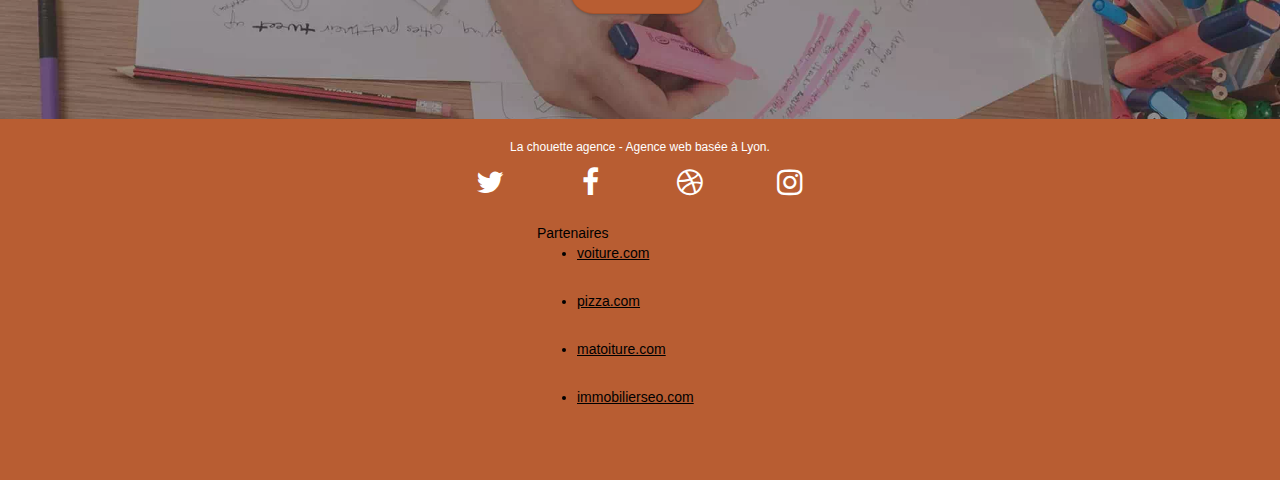
==== commit 530c08cf: "labels ajoutés et rattachés" ====
--- a/index.html
+++ b/index.html
@@ -226,22 +226,22 @@
 				<div class="row row-no-gutters social">
 					<div class="col-sm-3">
 						<div class="text-center">
-							<a class="social" href="index.html"><span class="fa fa-twitter icon-md"></span></a>
-						</div>
-					</div>
-					<div class="col-sm-3">
-						<div class="text-center">
-							<a class="social" href="index.html"><span class="fa fa-facebook icon-md"></span></a>
-						</div>
-					</div>
-					<div class="col-sm-3">
-						<div class="text-center">
-							<a class="social" href="index.html"><span class="fa fa-dribbble icon-md"></span></a>
-						</div>
-					</div>
-					<div class="col-sm-3">
-						<div class="text-center">
-							<a class="social" href="index.html"><span class="fa fa-instagram icon-md"></span></a>
+							<a class="social" href="index.html" aria-label="lien vers la page twitter"><span class="fa fa-twitter icon-md"></span></a>
+						</div>
+					</div>
+					<div class="col-sm-3">
+						<div class="text-center">
+							<a class="social" href="index.html" aria-label="lien vers la page facebook"><span class="fa fa-facebook icon-md"></span></a>
+						</div>
+					</div>
+					<div class="col-sm-3">
+						<div class="text-center">
+							<a class="social" href="index.html" aria-label="lien vers la page dribble"><span class="fa fa-dribbble icon-md"></span></a>
+						</div>
+					</div>
+					<div class="col-sm-3">
+						<div class="text-center">
+							<a class="social" href="index.html" aria-label="lien vers la page instagram"><span class="fa fa-instagram icon-md"></span></a>
 						</div>
 					</div>
 				</div>
--- a/style.css
+++ b/style.css
@@ -1 +1 @@
-body{margin:0;padding:0;background:#FFF;overflow-x:hidden;-webkit-font-smoothing:antialiased;-moz-osx-font-smoothing:grayscale}.links{margin:25px 40%;color:black}li{height:48px;text-decoration:underline}input{height:48px;width:260px}a, button{transition:all .3s ease-in-out}a:hover{text-decoration:none;cursor:pointer}#page-loading-blocs-notifaction{position:fixed;top:0;bottom:0;width:100%;z-index:100000;background:#FFFFFF url("img/pageload-spinner.gif") no-repeat center center}.bloc{width:100%;clear:both;background:50% 50% no-repeat;padding:0 50px;-webkit-background-size:cover;-moz-background-size:cover;-o-background-size:cover;background-size:cover;position:relative}.bloc .container{padding-left:0;padding-right:0}.bloc-lg{padding:100px 50px}.bloc-md{padding:50px}.bloc-sm{padding:20px 50px}.bg-center, .bg-l-edge, .bg-r-edge, .bg-t-edge, .bg-b-edge, .bg-tl-edge, .bg-bl-edge, .bg-tr-edge, .bg-br-edge, .bg-repeat{-webkit-background-size:auto!important;-moz-background-size:auto!important;-o-background-size:auto!important;background-size:auto!important}.bg-repeat{background:repeat}.bg-t-edge{background:top no-repeat}.bloc-bg-texture::before{content:"";background-size:2px 2px;position:absolute;top:0;bottom:0;left:0;right:0};background-size:280px 280px}.b-parallax{background-attachment:fixed}.d-bloc{color:#FFFFFF)}.d-bloc button:hover{color:rgba(255, 255, 255, .9)}.bg-dots-bg{background-image: url(img/texture-paper.png),url(img/dots-bg.png);}.d-bloc .icon-round, .d-bloc .icon-square, .d-bloc .icon-rounded, .d-bloc .icon-semi-rounded-a, .d-bloc .icon-semi-rounded-b{border-color:rgba(255, 255, 255, .9)}.d-bloc .divider-h span{border-color:rgba(255, 255, 255, .2)}.d-bloc .a-btn, .d-bloc .navbar a, .d-bloc .navbar-brand, .d-bloc a .icon-sm, .d-bloc a .icon-md, .d-bloc a .icon-lg, .d-bloc a .icon-xl, .d-bloc h1 a, .d-bloc h2 a, .d-bloc h3 a, .d-bloc h4 a, .d-bloc h5 a, .d-bloc h6 a, .d-bloc p a{color:#FFFFFF}.d-bloc .a-btn:hover, .d-bloc .navbar a:hover, .d-bloc .navbar-brand:hover, .d-bloc a:hover .icon-sm, .d-bloc a:hover .icon-md, .d-bloc a:hover .icon-lg, .d-bloc a:hover .icon-xl, .d-bloc h1 a:hover, .d-bloc h2 a:hover, .d-bloc h3 a:hover, .d-bloc h4 a:hover, .d-bloc h5 a:hover, .d-bloc h6 a:hover, .d-bloc p a:hover{color:rgba(255, 255, 255, 1)}.d-bloc .navbar-toggle .icon-bar{background:rgba(255, 255, 255, 1)}.d-bloc .btn-wire, .d-bloc .btn-wire:hover{color:rgb(196, 173, 173);border-color:rgba(255, 255, 255, 1)}.d-bloc .panel{color:rgba(0, 0, 0, .5)}.d-bloc .panel button:hover{color:rgba(0, 0, 0, .7)}.d-bloc .panel icon{border-color:rgba(0, 0, 0, .7)}.d-bloc .panel .divider-h span{border-color:rgba(0, 0, 0, .1)}.d-bloc .panel .a-btn{color:rgba(0, 0, 0, .6)}.d-bloc .panel .a-btn:hover{color:rgba(0, 0, 0, 1)}.d-bloc .panel .btn-wire, .d-bloc .panel .btn-wire:hover{color:rgba(0, 0, 0, .7);border-color:rgba(0, 0, 0, .3)}.d-bloc .panel, .l-bloc{color:rgba(0, 0, 0, .5)}.d-bloc .panel button:hover, .l-bloc button:hover{color:rgba(0, 0, 0, .7)}.l-bloc .icon-round, .l-bloc .icon-square, .l-bloc .icon-rounded, .l-bloc .icon-semi-rounded-a, .l-bloc .icon-semi-rounded-b{border-color:rgba(0, 0, 0, .7)}.d-bloc .panel .divider-h span, .l-bloc .divider-h span{border-color:rgba(0, 0, 0, .1)}.d-bloc .panel .a-btn, .l-bloc .a-btn, .l-bloc .navbar a, .l-bloc .navbar-brand, .l-bloc a .icon-sm, .l-bloc a .icon-md, .l-bloc a .icon-lg, .l-bloc a .icon-xl, .l-bloc h1 a, .l-bloc h2 a, .l-bloc h3 a, .l-bloc h4 a, .l-bloc h5 a, .l-bloc h6 a, .l-bloc p a{color:rgba(0, 0, 0, .6)}.d-bloc .panel .a-btn:hover, .l-bloc .a-btn:hover, .l-bloc .navbar a:hover, .l-bloc .navbar-brand:hover, .l-bloc a:hover .icon-sm, .l-bloc a:hover .icon-md, .l-bloc a:hover .icon-lg, .l-bloc a:hover .icon-xl, .l-bloc h1 a:hover, .l-bloc h2 a:hover, .l-bloc h3 a:hover, .l-bloc h4 a:hover, .l-bloc h5 a:hover, .l-bloc h6 a:hover, .l-bloc p a:hover{color:rgba(0, 0, 0, 1)}.l-bloc .navbar-toggle .icon-bar{color:rgba(0, 0, 0, .6)}.d-bloc .panel .btn-wire, .d-bloc .panel .btn-wire:hover, .l-bloc .btn-wire, .l-bloc .btn-wire:hover{color:rgba(0, 0, 0, .7);border-color:rgba(0, 0, 0, .3)}.voffset{margin-top:30px}.voffset-lg{margin-top:80px}.row-no-gutters{margin-right:0;margin-left:0}.row.row-no-gutters >[class^="col-"], .row.row-no-gutters >[class*="col-"]{padding-right:0;padding-left:0}#bloc-1-hero h1{font-size:32px}.navbar{margin-bottom:0;z-index:1}.navbar-brand{height:auto;padding:3px 15px;font-size:25px;font-weight:normal;font-weight:600;line-height:44px}.navbar-brand img{max-height:200px;margin:0 5px 0 0;display:inline}.navbar-brand img[src$=svg]{min-width:100px}.nav-center .navbar-brand img{margin:0}.navbar .nav{padding-top:2px;right:300px;z-index:1}.nav >li{float:left;margin-top:4px;font-size:16px;margin:0px 10px}.navbar-nav .open .dropdown-menu >li >a{text-align:inherit}.nav >li a:hover, .nav >li a:focus{background:transparent}.navbar-toggle{margin:10px 10px 0 0;border:0px}.navbar-toggle:hover{background:transparent!important}.navbar-toggle .icon-bar{background-color:rgba(0, 0, 0, .5);width:26px}.nav-invert .navbar .nav{float:left}.nav-invert .navbar-header, .nav-invert .navbar-brand{float:right;position:relative;z-index:2}@media (min-width:768px){.site-navigation{position:absolute;top:50%;right:20px;transform:translate(0, -50%);-webkit-transform:translateY(-50%)}.nav >li .dropdown-menu a, .nav >li .dropdown-menu a:hover{color:#484848}.nav-invert .site-navigation{left:0;right:0}.nav-center{text-align:center}.nav-center .navbar-header{width:100%}.nav-center .navbar-header, .nav-center .navbar-brand, .nav-center .nav >li{float:none;display:inline-block}.nav-center .site-navigation{position:relative;width:100%;right:0;margin-right:0px;margin-top:20px}.nav-center.mini-nav .navbar-toggle{float:none;margin:10px auto 0}}.nav >li >.dropdown a{background:none!important;display:block;padding:14px 15px}nav .caret{margin:0 5px}.dropdown-menu .dropdown-menu{top:-8px;left:100%}.dropdown-menu .dropmenu-flow-right{top:100%;left:0;margin-left:-1px;border-top-left-radius:0;border-top-right-radius:0}.dropdown-menu .dropdown span{border:4px solid black;border-top-color:transparent;border-right-color:transparent;border-bottom-color:transparent;margin:6px -5px 0 0!important;float:right}.mg-md{margin-top:10px;margin-bottom:20px}.mg-lg{margin-top:10px;margin-bottom:40px}.btn{margin:0 5px 5px 0}.btn.pull-right{margin:0 0 5px 5px}.btn-d, .btn-d:hover, .btn-d:focus{color:#FFF;background:rgba(0, 0, 0, .3)}.btn-rd{border-radius:40px}.btn-clean{border:1px solid rgba(0, 0, 0, .08);border-bottom-color:rgba(0, 0, 0, .1);text-shadow:0 1px 0 rgba(0, 0, 1, .1);box-shadow:0 1px 3px rgba(0, 0, 1, .25), inset 0 1px 0 0 rgba(255, 255, 255, .15)}.icon-md{font-size:30px!important}.icon-lg{font-size:60px!important}.sm-shadow{text-shadow:0 1px 2px rgba(0, 0, 0, .3)}.panel-sq, .panel-sq .panel-heading, .panel-sq .panel-footer{border-radius:0}.panel-rd{border-radius:30px}.panel-rd .panel-heading{border-radius:29px 29px 0 0}.panel-rd .panel-footer{border-radius:0 0 29px 29px}.form-control{border-color:rgba(0, 0, 0, .1);box-shadow:none}.scrollToTop{width:40px;height:40px;position:fixed;bottom:20px;right:20px;opacity:0;z-index:500;transition:all .3s ease-in-out}.scrollToTop span{margin-top:6px}.showScrollTop{font-size:14px;opacity:1}a[data-lightbox]{position:relative;display:block;text-align:center}a[data-lightbox]:hover::before{content:"+";font-family:"HelveticaNeue-Light", "Helvetica Neue Light", "Helvetica Neue", Helvetica, Arial;font-size:32px;width:50px;height:50px;margin-left:-25px;border-radius:50%;background:rgba(0, 0, 0, .6);color:#FFF;font-weight:100;z-index:1;position:absolute;top:50%;transform:translateY(-50%);-webkit-transform:translateY(-50%)}a[data-lightbox]:hover img{opacity:0.6;-webkit-animation-fill-mode:none;animation-fill-mode:none}#lightbox-modal{display:flex;align-items:center}#lightbox-modal .modal-dialog{width:90%;max-width:900px;margin:0 auto 0}#lightbox-modal .modal-dialog img{max-height:90vh;margin:0 auto}.lightbox-caption{padding:20px;color:#FFF;background:rgba(0, 0, 0, .5);position:absolute;left:15px;right:15px;bottom:5px}.close-lightbox{color:#FFF;font-size:30px;position:absolute;top:20px;right:20px;z-index:20;background:rgba(0, 0, 0, .5);border:none;line-height:30px;padding:0 9px 5px;opacity:0.3}.close-lightbox:hover, .next-lightbox:hover, .prev-lightbox:hover{opacity:1.0;color:#FFF}.next-lightbox, .prev-lightbox{font-size:20px;color:rgba(255, 255, 255, .9);background:rgba(0, 0, 0, .5);transition:all .2s ease-in-out;position:absolute;top:45%;z-index:1;opacity:0.4}.next-lightbox{padding:6px 8px 1px 13px;right:25px}.prev-lightbox{padding:6px 13px 1px 10px;left:25px}.snapshot-lb .modal-body{padding-bottom:45px}.snapshot-lb .lightbox-caption{padding:0;color:rgba(0, 0, 0, .5);background:none}h1, h2, h3, h4, h5, h6, p, label, .btn, a{font-family:"helvetica";font-weight:400;color:black!important}.container{max-width:1000px}.hero-bloc-text{font-size:38px}.hero-bloc-text-sub{font-size:36px}.statement-bloc-text{line-height:26px;font-style:italic;font-size:20px;text-align:center;font-weight:lighter;max-width:520px;margin:auto auto auto auto}p{font-size:12px}.tight-width-whitespace{max-width:600px;margin:auto auto auto auto}.h1{font-size:20px;font-family:"Open Sans"}.cta-hero{margin-top:22px;color:#FFFFFF!important;text-transform:uppercase;padding:12px 28px 12px 28px;font-size:16px;font-weight:700}.social{max-width:400px;margin:auto auto auto auto}h2{font-size:22px;line-height:1.4em}h3{font-size:15px;text-transform:uppercase;font-weight:700;color:#333333!important}.med-width-whitespace{max-width:800px;margin:auto auto auto auto;box-shadow:0px 0px 0px #000000}h1{color:#333333!important}h4{color:#333333!important}.icons{margin-bottom:14px;margin-top:24px}.white{color:#FFFFFF!important}.portfolio-thumb{margin-bottom:24px}.portfolio-row{margin-bottom:44px;margin-top:50px}.avatar{box-shadow:0px 4px 9px rgba(0, 0, 0, 0.3)}.black-background{background-color:rgba(165, 147, 99, 0.7);padding:40px 40px 40px 40px}.bold-link{font-weight:900;text-decoration:underline!important}.bgc-white{background-color:#FFFFFF}.bgc-dark-slate-blue{background-color:#364577}.bgc-atomic-tangerine{background-color:#b85d32}.tc-white{color:#FFFFFF!important}.btn-atomic-tangerine{background:#b85d32;color:#FFFFFF!important}.btn-atomic-tangerine:hover{background:#c27956!important;color:#FFFFFF!important}.ltc-white{color:#FFFFFF!important}.ltc-white:hover{color:#cccccc!important}.ltc-atomic-tangerine{color:#b85d32!important}.ltc-atomic-tangerine:hover{color:#c27956!important}.icon-dark-slate-blue{color:#364577!important;border-color:#364577!important}.bg-banniere{background-image:url("img/la-chouette-agence-banniere.webp")}.bg-presentation{background-image:url("img/image-de-presentation.webp")}@media (max-width:1024px){.bloc{padding-left:20px;padding-right:20px}.bloc.full-width-bloc, .bloc-tile-2.full-width-bloc .container, .bloc-tile-3.full-width-bloc .container, .bloc-tile-4.full-width-bloc .container{padding-left:0;padding-right:0}}@media (max-width:992px) and (min-width:768px){.navbar .nav{max-width:80%}.nav-center.navbar .nav{max-width:100%}}@media only screen and (min-width:768px) and (max-width:1024px) and (orientation:landscape){.b-parallax{background-attachment:scroll}}@media only screen and (min-width:1024px) and (max-width:1366px) and (-webkit-min-pixel-ratio:1.5){.b-parallax{background-attachment:scroll}}@media (max-width:991px){.container{width:100%}.b-parallax{background-attachment:scroll}.page-container, #hero-bloc{overflow-x:hidden;position:relative}.bloc-group, .bloc-group .bloc{display:block;width:100%}.bloc-fill-screen .fill-bloc-top-edge, .bloc-fill-screen .fill-bloc-bottom-edge{padding:0 20px}}@media (max-width:767px){.page-container{overflow-x:hidden;position:relative}h1, h2, h3, h4, h5, h6, p, #disqus_thread{padding-left:10px!important;padding-right:10px!important}.b-parallax{background-attachment:scroll}.navbar .nav{padding-top:0;border-top:1px solid rgba(0, 0, 0, .2);float:none!important}.navbar.row{margin-left:0;margin-right:0}.site-navigation{position:inherit;transform:none;-webkit-transform:none;-ms-transform:none}.nav >li{margin-top:0;border-bottom:1px solid rgba(0, 0, 0, .1);background:rgba(0, 0, 0, .05);text-align:left;padding-left:15px;width:100%}.nav >li:hover{background:rgba(0, 0, 0, .08)}.dropdown .dropdown a .caret{float:none;margin:5px 0 0 10px!important;border:4px solid black;border-bottom-color:transparent;border-right-color:transparent;border-left-color:transparent}#hero-bloc .navbar .nav{background:rgba(0, 0, 0, .8)}#hero-bloc .navbar .nav a{color:rgba(255, 255, 255, .6)}.hero{padding:50px 0}.hero-nav{left:-1px;right:-1px}.navbar-collapse{padding:0;overflow-x:hidden;-webkit-box-shadow:none;box-shadow:none}.navbar-brand img{max-height:40px;width:auto}.nav-invert .navbar-header{float:none;width:100%}.nav-invert .navbar-toggle{float:left;margin-left:10px}.bloc{padding-left:0;padding-right:0}.bloc-xxl, .bloc-xl, .bloc-lg{padding:40px 0}.bloc-sm, .bloc-md{padding-left:0;padding-right:0}.bloc-tile-2 .container, .bloc-tile-3 .container, .bloc-tile-4 .container, .bloc-fill-screen .fill-bloc-top-edge, .bloc-fill-screen .fill-bloc-bottom-edge{padding-left:0;padding-right:0}.a-block{padding:0 10px}.btn-dwn{display:none}.voffset{margin-top:5px}.voffset-md{margin-top:20px}.voffset-lg{margin-top:30px}form{padding:5px}.close-lightbox{display:inline-block}.blocsapp-device-iphone5{background-size:216px 425px;padding-top:60px;width:216px;height:425px}.blocsapp-device-iphone5 img{width:180px;height:320px}}@media (max-width:400px){.bloc{padding-left:0;padding-right:0}}@media (max-width:767px){.bloc-mob-center-text{text-align:center}}+body{margin:0;padding:0;background:#FFF;overflow-x:hidden;-webkit-font-smoothing:antialiased;-moz-osx-font-smoothing:grayscale}blockquote{color:black}.links{margin:25px 40%;color:black}li{height:48px;text-decoration:underline}input{height:48px;width:260px}a, button{transition:all .3s ease-in-out}a:hover{text-decoration:none;cursor:pointer}#page-loading-blocs-notifaction{position:fixed;top:0;bottom:0;width:100%;z-index:100000;background:#FFFFFF url("img/pageload-spinner.gif") no-repeat center center}.bloc{width:100%;clear:both;background:50% 50% no-repeat;padding:0 50px;-webkit-background-size:cover;-moz-background-size:cover;-o-background-size:cover;background-size:cover;position:relative}.bloc .container{padding-left:0;padding-right:0}.bloc-lg{padding:100px 50px}.bloc-md{padding:50px}.bloc-sm{padding:20px 50px}.bg-center, .bg-l-edge, .bg-r-edge, .bg-t-edge, .bg-b-edge, .bg-tl-edge, .bg-bl-edge, .bg-tr-edge, .bg-br-edge, .bg-repeat{-webkit-background-size:auto!important;-moz-background-size:auto!important;-o-background-size:auto!important;background-size:auto!important}.bg-repeat{background:repeat}.bg-t-edge{background:top no-repeat}.bloc-bg-texture::before{content:"";background-size:2px 2px;position:absolute;top:0;bottom:0;left:0;right:0};background-size:280px 280px}.b-parallax{background-attachment:fixed}.d-bloc{color:#FFFFFF)}.d-bloc button:hover{color:rgba(255, 255, 255, .9)}.bg-dots-bg{background-image: url(img/texture-paper.png),url(img/dots-bg.png);}.d-bloc .icon-round, .d-bloc .icon-square, .d-bloc .icon-rounded, .d-bloc .icon-semi-rounded-a, .d-bloc .icon-semi-rounded-b{border-color:rgba(255, 255, 255, .9)}.d-bloc .divider-h span{border-color:rgba(255, 255, 255, .2)}.d-bloc .a-btn, .d-bloc .navbar a, .d-bloc .navbar-brand, .d-bloc a .icon-sm, .d-bloc a .icon-md, .d-bloc a .icon-lg, .d-bloc a .icon-xl, .d-bloc h1 a, .d-bloc h2 a, .d-bloc h3 a, .d-bloc h4 a, .d-bloc h5 a, .d-bloc h6 a, .d-bloc p a{color:#FFFFFF}.d-bloc .a-btn:hover, .d-bloc .navbar a:hover, .d-bloc .navbar-brand:hover, .d-bloc a:hover .icon-sm, .d-bloc a:hover .icon-md, .d-bloc a:hover .icon-lg, .d-bloc a:hover .icon-xl, .d-bloc h1 a:hover, .d-bloc h2 a:hover, .d-bloc h3 a:hover, .d-bloc h4 a:hover, .d-bloc h5 a:hover, .d-bloc h6 a:hover, .d-bloc p a:hover{color:rgba(255, 255, 255, 1)}.d-bloc .navbar-toggle .icon-bar{background:rgba(255, 255, 255, 1)}.d-bloc .btn-wire, .d-bloc .btn-wire:hover{color:rgb(196, 173, 173);border-color:rgba(255, 255, 255, 1)}.d-bloc .panel{color:rgba(0, 0, 0, .5)}.d-bloc .panel button:hover{color:rgba(0, 0, 0, .7)}.d-bloc .panel icon{border-color:rgba(0, 0, 0, .7)}.d-bloc .panel .divider-h span{border-color:rgba(0, 0, 0, .1)}.d-bloc .panel .a-btn{color:rgba(0, 0, 0, .6)}.d-bloc .panel .a-btn:hover{color:rgba(0, 0, 0, 1)}.d-bloc .panel .btn-wire, .d-bloc .panel .btn-wire:hover{color:rgba(0, 0, 0, .7);border-color:rgba(0, 0, 0, .3)}.d-bloc .panel, .l-bloc{color:rgba(0, 0, 0, .5)}.d-bloc .panel button:hover, .l-bloc button:hover{color:rgba(0, 0, 0, .7)}.l-bloc .icon-round, .l-bloc .icon-square, .l-bloc .icon-rounded, .l-bloc .icon-semi-rounded-a, .l-bloc .icon-semi-rounded-b{border-color:rgba(0, 0, 0, .7)}.d-bloc .panel .divider-h span, .l-bloc .divider-h span{border-color:rgba(0, 0, 0, .1)}.d-bloc .panel .a-btn, .l-bloc .a-btn, .l-bloc .navbar a, .l-bloc .navbar-brand, .l-bloc a .icon-sm, .l-bloc a .icon-md, .l-bloc a .icon-lg, .l-bloc a .icon-xl, .l-bloc h1 a, .l-bloc h2 a, .l-bloc h3 a, .l-bloc h4 a, .l-bloc h5 a, .l-bloc h6 a, .l-bloc p a{color:rgba(0, 0, 0, .6)}.d-bloc .panel .a-btn:hover, .l-bloc .a-btn:hover, .l-bloc .navbar a:hover, .l-bloc .navbar-brand:hover, .l-bloc a:hover .icon-sm, .l-bloc a:hover .icon-md, .l-bloc a:hover .icon-lg, .l-bloc a:hover .icon-xl, .l-bloc h1 a:hover, .l-bloc h2 a:hover, .l-bloc h3 a:hover, .l-bloc h4 a:hover, .l-bloc h5 a:hover, .l-bloc h6 a:hover, .l-bloc p a:hover{color:rgba(0, 0, 0, 1)}.l-bloc .navbar-toggle .icon-bar{color:rgba(0, 0, 0, .6)}.d-bloc .panel .btn-wire, .d-bloc .panel .btn-wire:hover, .l-bloc .btn-wire, .l-bloc .btn-wire:hover{color:rgba(0, 0, 0, .7);border-color:rgba(0, 0, 0, .3)}.voffset{margin-top:30px}.voffset-lg{margin-top:80px}.row-no-gutters{margin-right:0;margin-left:0}.row.row-no-gutters >[class^="col-"], .row.row-no-gutters >[class*="col-"]{padding-right:0;padding-left:0}#bloc-1-hero h1{font-size:32px}.navbar{margin-bottom:0;z-index:1}.navbar-brand{height:auto;padding:3px 15px;font-size:25px;font-weight:normal;font-weight:600;line-height:44px}.navbar-brand img{max-height:200px;margin:0 5px 0 0;display:inline}.navbar-brand img[src$=svg]{min-width:100px}.nav-center .navbar-brand img{margin:0}.navbar .nav{padding-top:2px;right:300px;z-index:1}.nav >li{float:left;margin-top:4px;font-size:16px;margin:0px 10px}.navbar-nav .open .dropdown-menu >li >a{text-align:inherit}.nav >li a:hover, .nav >li a:focus{background:transparent}.navbar-toggle{margin:10px 10px 0 0;border:0px}.navbar-toggle:hover{background:transparent!important}.navbar-toggle .icon-bar{background-color:rgba(0, 0, 0, .5);width:26px}.nav-invert .navbar .nav{float:left}.nav-invert .navbar-header, .nav-invert .navbar-brand{float:right;position:relative;z-index:2}@media (min-width:768px){.site-navigation{position:absolute;top:50%;right:20px;transform:translate(0, -50%);-webkit-transform:translateY(-50%)}.nav >li .dropdown-menu a, .nav >li .dropdown-menu a:hover{color:#484848}.nav-invert .site-navigation{left:0;right:0}.nav-center{text-align:center}.nav-center .navbar-header{width:100%}.nav-center .navbar-header, .nav-center .navbar-brand, .nav-center .nav >li{float:none;display:inline-block}.nav-center .site-navigation{position:relative;width:100%;right:0;margin-right:0px;margin-top:20px}.nav-center.mini-nav .navbar-toggle{float:none;margin:10px auto 0}}.nav >li >.dropdown a{background:none!important;display:block;padding:14px 15px}nav .caret{margin:0 5px}.dropdown-menu .dropdown-menu{top:-8px;left:100%}.dropdown-menu .dropmenu-flow-right{top:100%;left:0;margin-left:-1px;border-top-left-radius:0;border-top-right-radius:0}.dropdown-menu .dropdown span{border:4px solid black;border-top-color:transparent;border-right-color:transparent;border-bottom-color:transparent;margin:6px -5px 0 0!important;float:right}.mg-md{margin-top:10px;margin-bottom:20px}.mg-lg{margin-top:10px;margin-bottom:40px}.btn{margin:0 5px 5px 0}.btn.pull-right{margin:0 0 5px 5px}.btn-d, .btn-d:hover, .btn-d:focus{color:#FFF;background:rgba(0, 0, 0, .3)}.btn-rd{border-radius:40px}.btn-clean{border:1px solid rgba(0, 0, 0, .08);border-bottom-color:rgba(0, 0, 0, .1);text-shadow:0 1px 0 rgba(0, 0, 1, .1);box-shadow:0 1px 3px rgba(0, 0, 1, .25), inset 0 1px 0 0 rgba(255, 255, 255, .15)}.icon-md{font-size:30px!important}.icon-lg{font-size:60px!important}.sm-shadow{text-shadow:0 1px 2px rgba(0, 0, 0, .3)}.panel-sq, .panel-sq .panel-heading, .panel-sq .panel-footer{border-radius:0}.panel-rd{border-radius:30px}.panel-rd .panel-heading{border-radius:29px 29px 0 0}.panel-rd .panel-footer{border-radius:0 0 29px 29px}.form-control{border-color:rgba(0, 0, 0, .1);box-shadow:none}.scrollToTop{width:40px;height:40px;position:fixed;bottom:20px;right:20px;opacity:0;z-index:500;transition:all .3s ease-in-out}.scrollToTop span{margin-top:6px}.showScrollTop{font-size:14px;opacity:1}a[data-lightbox]{position:relative;display:block;text-align:center}a[data-lightbox]:hover::before{content:"+";font-family:"HelveticaNeue-Light", "Helvetica Neue Light", "Helvetica Neue", Helvetica, Arial;font-size:32px;width:50px;height:50px;margin-left:-25px;border-radius:50%;background:rgba(0, 0, 0, .6);color:#FFF;font-weight:100;z-index:1;position:absolute;top:50%;transform:translateY(-50%);-webkit-transform:translateY(-50%)}a[data-lightbox]:hover img{opacity:0.6;-webkit-animation-fill-mode:none;animation-fill-mode:none}#lightbox-modal{display:flex;align-items:center}#lightbox-modal .modal-dialog{width:90%;max-width:900px;margin:0 auto 0}#lightbox-modal .modal-dialog img{max-height:90vh;margin:0 auto}.lightbox-caption{padding:20px;color:#FFF;background:rgba(0, 0, 0, .5);position:absolute;left:15px;right:15px;bottom:5px}.close-lightbox{color:#FFF;font-size:30px;position:absolute;top:20px;right:20px;z-index:20;background:rgba(0, 0, 0, .5);border:none;line-height:30px;padding:0 9px 5px;opacity:0.3}.close-lightbox:hover, .next-lightbox:hover, .prev-lightbox:hover{opacity:1.0;color:#FFF}.next-lightbox, .prev-lightbox{font-size:20px;color:rgba(255, 255, 255, .9);background:rgba(0, 0, 0, .5);transition:all .2s ease-in-out;position:absolute;top:45%;z-index:1;opacity:0.4}.next-lightbox{padding:6px 8px 1px 13px;right:25px}.prev-lightbox{padding:6px 13px 1px 10px;left:25px}.snapshot-lb .modal-body{padding-bottom:45px}.snapshot-lb .lightbox-caption{padding:0;color:rgba(0, 0, 0, .5);background:none}h1, h2, h3, h4, h5, h6, p, label, .btn, a{font-family:"helvetica";font-weight:400;color:black!important}.container{max-width:1000px}.hero-bloc-text{font-size:38px}.hero-bloc-text-sub{font-size:36px}.statement-bloc-text{line-height:26px;font-style:italic;font-size:20px;text-align:center;font-weight:lighter;max-width:520px;margin:auto auto auto auto}p{font-size:12px}.tight-width-whitespace{max-width:600px;margin:auto auto auto auto}.h1{font-size:20px;font-family:"Open Sans"}.cta-hero{margin-top:22px;color:#FFFFFF!important;text-transform:uppercase;padding:12px 28px 12px 28px;font-size:16px;font-weight:700}.social{max-width:400px;margin:auto auto auto auto}h2{font-size:22px;line-height:1.4em}h3{font-size:15px;text-transform:uppercase;font-weight:700;color:#333333!important}.med-width-whitespace{max-width:800px;margin:auto auto auto auto;box-shadow:0px 0px 0px #000000}h1{color:#333333!important}h4{color:#333333!important}.icons{margin-bottom:14px;margin-top:24px}.white{color:#FFFFFF!important}.portfolio-thumb{margin-bottom:24px}.portfolio-row{margin-bottom:44px;margin-top:50px}.avatar{box-shadow:0px 4px 9px rgba(0, 0, 0, 0.3)}.black-background{background-color:rgba(165, 147, 99, 0.7);padding:40px 40px 40px 40px}.bold-link{font-weight:900;text-decoration:underline!important}.bgc-white{background-color:#FFFFFF}.bgc-dark-slate-blue{background-color:#364577}.bgc-atomic-tangerine{background-color:#b85d32}.tc-white{color:#FFFFFF!important}.btn-atomic-tangerine{background:#b85d32;color:#FFFFFF!important}.btn-atomic-tangerine:hover{background:#c27956!important;color:#FFFFFF!important}.ltc-white{color:#FFFFFF!important}.ltc-white:hover{color:#cccccc!important}.ltc-atomic-tangerine{color:#b85d32!important}.ltc-atomic-tangerine:hover{color:#c27956!important}.icon-dark-slate-blue{color:#364577!important;border-color:#364577!important}.bg-banniere{background-image:url("img/la-chouette-agence-banniere.webp")}.bg-presentation{background-image:url("img/image-de-presentation.webp")}@media (max-width:1024px){.bloc{padding-left:20px;padding-right:20px}.bloc.full-width-bloc, .bloc-tile-2.full-width-bloc .container, .bloc-tile-3.full-width-bloc .container, .bloc-tile-4.full-width-bloc .container{padding-left:0;padding-right:0}}@media (max-width:992px) and (min-width:768px){.navbar .nav{max-width:80%}.nav-center.navbar .nav{max-width:100%}}@media only screen and (min-width:768px) and (max-width:1024px) and (orientation:landscape){.b-parallax{background-attachment:scroll}}@media only screen and (min-width:1024px) and (max-width:1366px) and (-webkit-min-pixel-ratio:1.5){.b-parallax{background-attachment:scroll}}@media (max-width:991px){.container{width:100%}.b-parallax{background-attachment:scroll}.page-container, #hero-bloc{overflow-x:hidden;position:relative}.bloc-group, .bloc-group .bloc{display:block;width:100%}.bloc-fill-screen .fill-bloc-top-edge, .bloc-fill-screen .fill-bloc-bottom-edge{padding:0 20px}}@media (max-width:767px){.page-container{overflow-x:hidden;position:relative}h1, h2, h3, h4, h5, h6, p, #disqus_thread{padding-left:10px!important;padding-right:10px!important}.b-parallax{background-attachment:scroll}.navbar .nav{padding-top:0;border-top:1px solid rgba(0, 0, 0, .2);float:none!important}.navbar.row{margin-left:0;margin-right:0}.site-navigation{position:inherit;transform:none;-webkit-transform:none;-ms-transform:none}.nav >li{margin-top:0;border-bottom:1px solid rgba(0, 0, 0, .1);background:rgba(0, 0, 0, .05);text-align:left;padding-left:15px;width:100%}.nav >li:hover{background:rgba(0, 0, 0, .08)}.dropdown .dropdown a .caret{float:none;margin:5px 0 0 10px!important;border:4px solid black;border-bottom-color:transparent;border-right-color:transparent;border-left-color:transparent}#hero-bloc .navbar .nav{background:rgba(0, 0, 0, .8)}#hero-bloc .navbar .nav a{color:rgba(255, 255, 255, .6)}.hero{padding:50px 0}.hero-nav{left:-1px;right:-1px}.navbar-collapse{padding:0;overflow-x:hidden;-webkit-box-shadow:none;box-shadow:none}.navbar-brand img{max-height:40px;width:auto}.nav-invert .navbar-header{float:none;width:100%}.nav-invert .navbar-toggle{float:left;margin-left:10px}.bloc{padding-left:0;padding-right:0}.bloc-xxl, .bloc-xl, .bloc-lg{padding:40px 0}.bloc-sm, .bloc-md{padding-left:0;padding-right:0}.bloc-tile-2 .container, .bloc-tile-3 .container, .bloc-tile-4 .container, .bloc-fill-screen .fill-bloc-top-edge, .bloc-fill-screen .fill-bloc-bottom-edge{padding-left:0;padding-right:0}.a-block{padding:0 10px}.btn-dwn{display:none}.voffset{margin-top:5px}.voffset-md{margin-top:20px}.voffset-lg{margin-top:30px}form{padding:5px}.close-lightbox{display:inline-block}.blocsapp-device-iphone5{background-size:216px 425px;padding-top:60px;width:216px;height:425px}.blocsapp-device-iphone5 img{width:180px;height:320px}}@media (max-width:400px){.bloc{padding-left:0;padding-right:0}}@media (max-width:767px){.bloc-mob-center-text{text-align:center}}